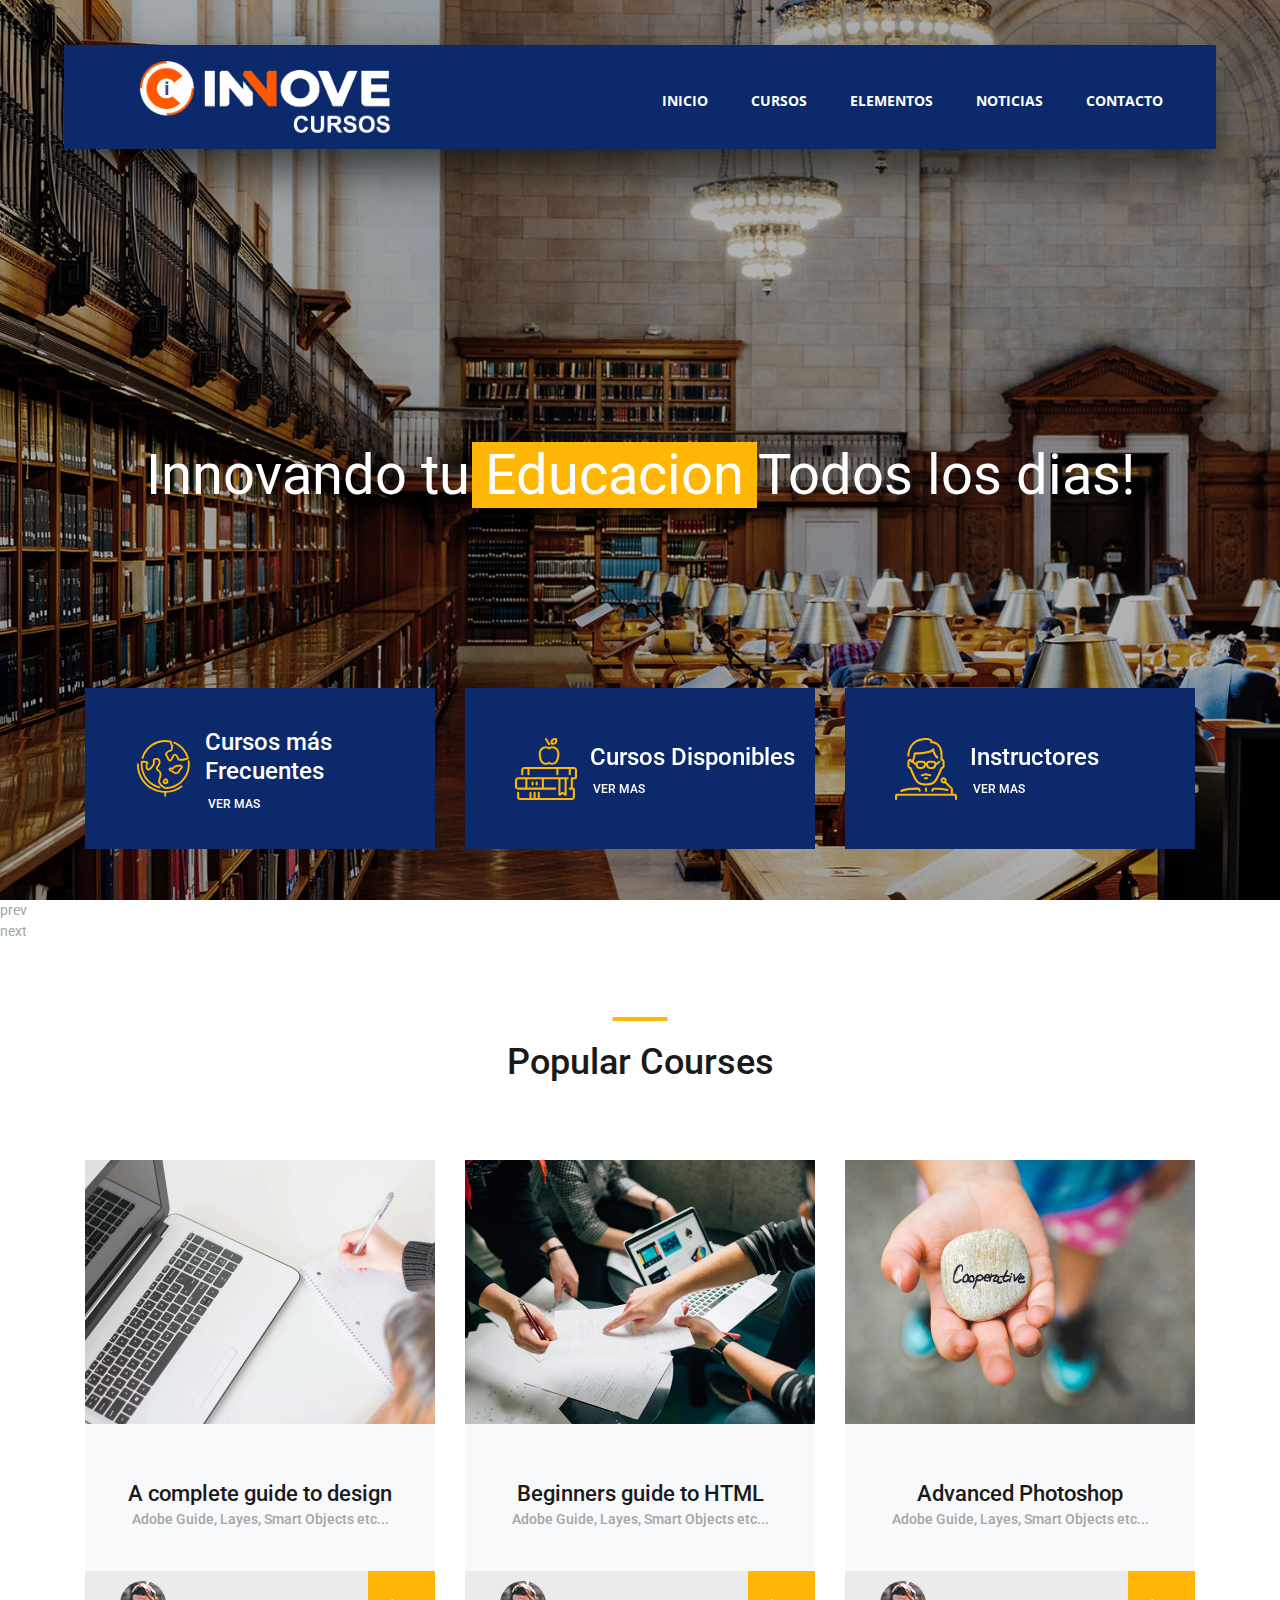
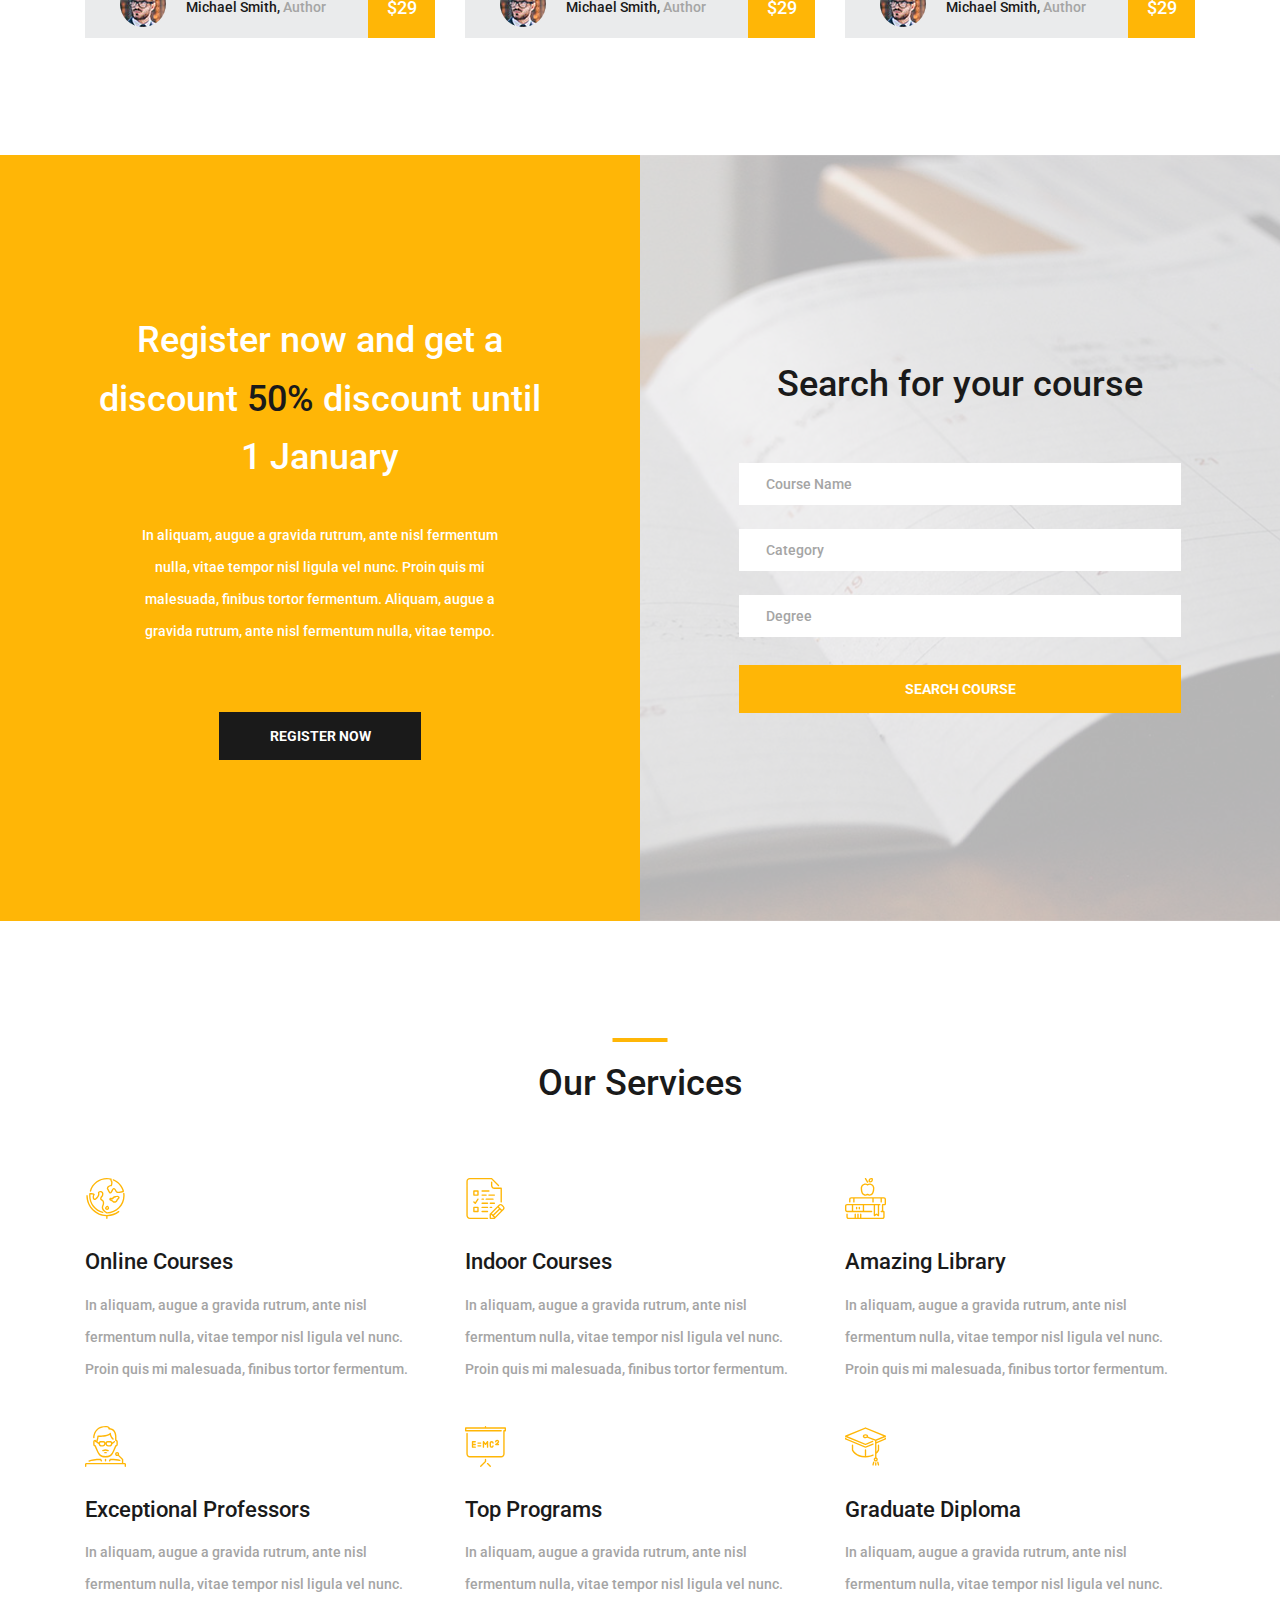
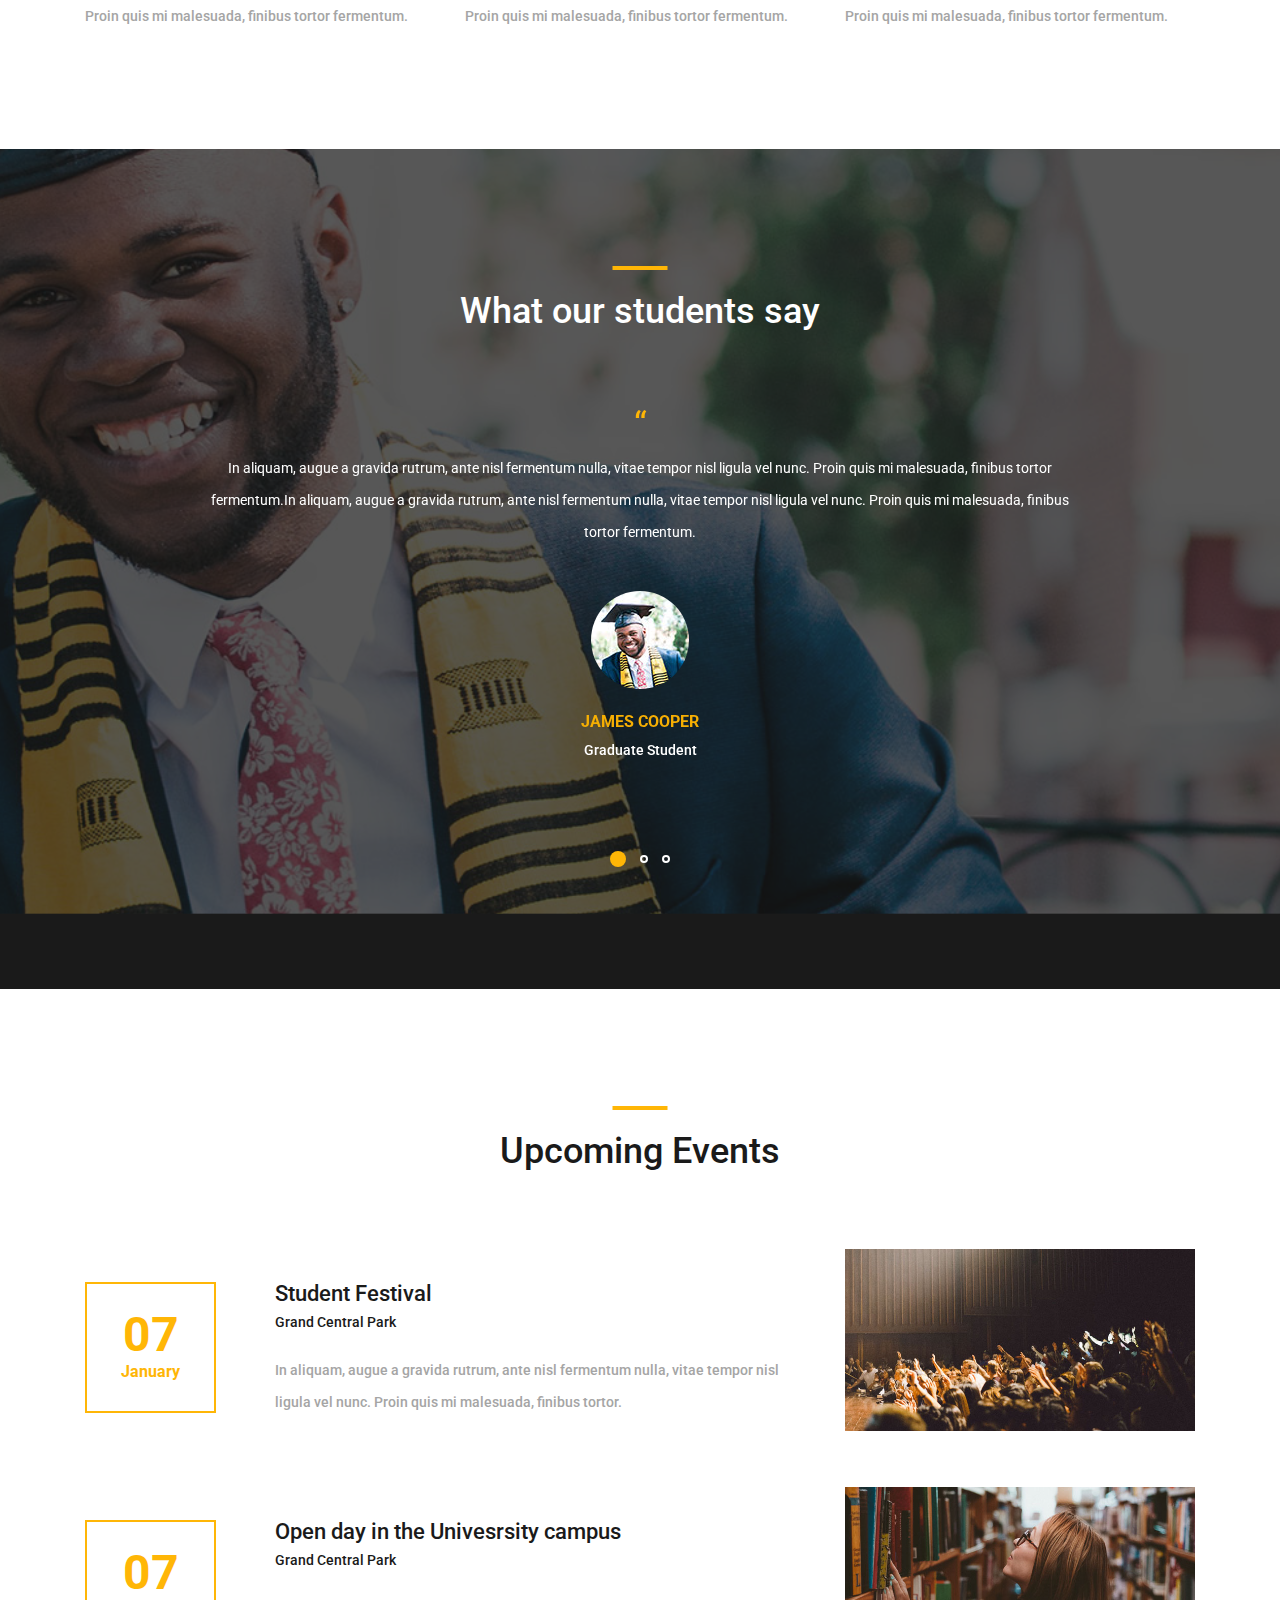
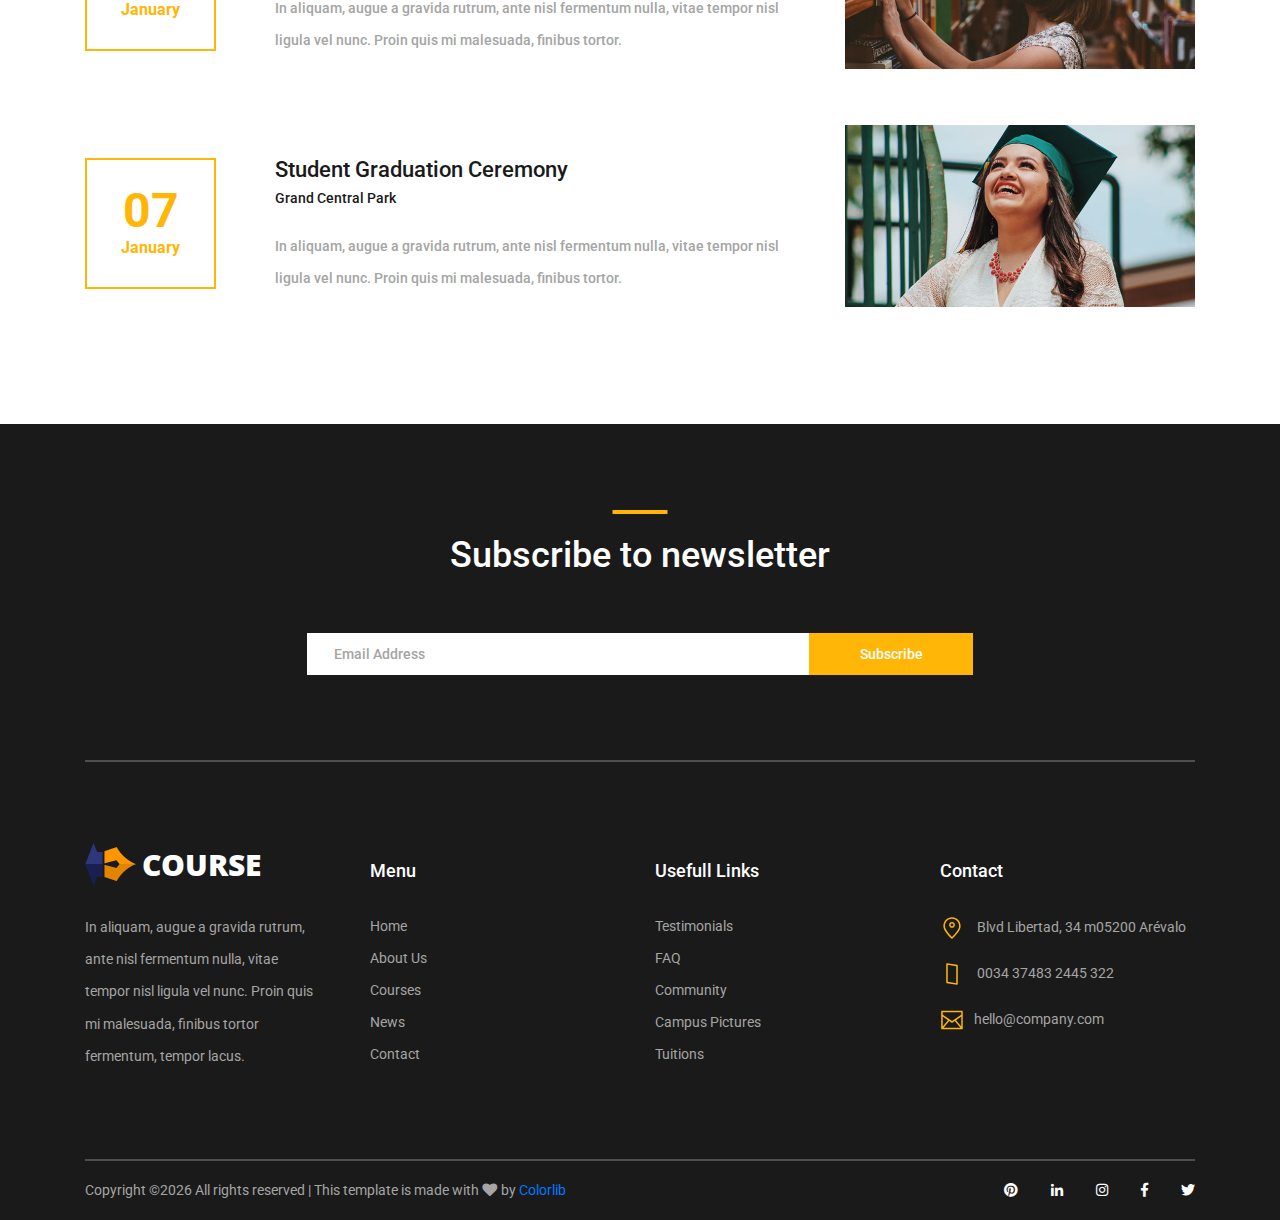
==== index.html @ 71fadbd9 "primer commit" ====
<!DOCTYPE html>
<html lang="en">
<head>
<title>Innove Cursos</title>
<meta charset="utf-8">
<meta http-equiv="X-UA-Compatible" content="IE=edge">
<meta name="description" content="Course Project">
<meta name="viewport" content="width=device-width, initial-scale=1">
<link rel="stylesheet" type="text/css" href="styles/bootstrap4/bootstrap.min.css">
<link href="plugins/fontawesome-free-5.0.1/css/fontawesome-all.css" rel="stylesheet" type="text/css">
<link rel="stylesheet" type="text/css" href="plugins/OwlCarousel2-2.2.1/owl.carousel.css">
<link rel="stylesheet" type="text/css" href="plugins/OwlCarousel2-2.2.1/owl.theme.default.css">
<link rel="stylesheet" type="text/css" href="plugins/OwlCarousel2-2.2.1/animate.css">
<link rel="stylesheet" type="text/css" href="styles/main_styles.css">
<link rel="stylesheet" type="text/css" href="styles/responsive.css">
</head>
<body>

<div class="super_container">

	<!-- Header -->

	<header class="header d-flex flex-row">
		<div class="header_content d-flex flex-row align-items-center">
			<!-- Logo -->
			<div class="logo_container">
				<div class="logo">
					<img src="images/logoinnove.png" width="250px" alt="">
					
				</div>
			</div>

			<!-- Main Navigation -->
			<nav class="main_nav_container">
				<div class="main_nav">
					<ul class="main_nav_list">
						<li class="main_nav_item"><a href="index.html">Inicio</a></li>
						<li class="main_nav_item"><a href="cursos.html">Cursos</a></li>
						<li class="main_nav_item"><a href="elementos.html">Elementos</a></li>
						<li class="main_nav_item"><a href="noticias.html">Noticias</a></li>
						<li class="main_nav_item"><a href="contacto.html">Contacto</a></li>
					</ul>
				</div>
			</nav>
		</div>
		<div class="header_side d-flex flex-row justify-content-center align-items-center">
			<img src="images/phone-call.svg" alt="">
			<span>0983 367419</span>
		</div>

		<!-- Hamburger -->
		<div class="hamburger_container">
			<i class="fas fa-bars trans_200"></i>
		</div>

	</header>
	
	<!-- Menu -->
	<div class="menu_container menu_mm">

		<!-- Menu Close Button -->
		<div class="menu_close_container">
			<div class="menu_close"></div>
		</div>

		<!-- Menu Items -->
		<div class="menu_inner menu_mm">
			<div class="menu menu_mm">
				<ul class="menu_list menu_mm">
					<li class="menu_item menu_mm"><a href="#">Home</a></li>
					<li class="menu_item menu_mm"><a href="#">About us</a></li>
					<li class="menu_item menu_mm"><a href="courses.html">Courses</a></li>
					<li class="menu_item menu_mm"><a href="elements.html">Elements</a></li>
					<li class="menu_item menu_mm"><a href="news.html">News</a></li>
					<li class="menu_item menu_mm"><a href="contact.html">Contact</a></li>
				</ul>

				<!-- Menu Social -->
				
				<div class="menu_social_container menu_mm">
					<ul class="menu_social menu_mm">
						<li class="menu_social_item menu_mm"><a href="#"><i class="fab fa-pinterest"></i></a></li>
						<li class="menu_social_item menu_mm"><a href="#"><i class="fab fa-linkedin-in"></i></a></li>
						<li class="menu_social_item menu_mm"><a href="#"><i class="fab fa-instagram"></i></a></li>
						<li class="menu_social_item menu_mm"><a href="#"><i class="fab fa-facebook-f"></i></a></li>
						<li class="menu_social_item menu_mm"><a href="#"><i class="fab fa-twitter"></i></a></li>
					</ul>
				</div>

				<div class="menu_copyright menu_mm">Colorlib All rights reserved</div>
			</div>

		</div>

	</div>
	
	<!-- Home -->

	<div class="home">

		<!-- Hero Slider -->
		<div class="hero_slider_container">
			<div class="hero_slider owl-carousel">
				
				<!-- Hero Slide -->
				<div class="hero_slide">
					<div class="hero_slide_background" style="background-image:url(images/slider_background.jpg)"></div>
					<div class="hero_slide_container d-flex flex-column align-items-center justify-content-center">
						<div class="hero_slide_content text-center">
							<h1 data-animation-in="fadeInUp" data-animation-out="animate-out fadeOut">Innovando tu <span>Educacion</span> Todos los dias!</h1>
						</div>
					</div>
				</div>
				
				<!-- Hero Slide -->
				<div class="hero_slide">
					<div class="hero_slide_background" style="background-image:url(images/slider_background.jpg)"></div>
					<div class="hero_slide_container d-flex flex-column align-items-center justify-content-center">
						<div class="hero_slide_content text-center">
							<h1 data-animation-in="fadeInUp" data-animation-out="animate-out fadeOut">Innovando tu <span>Educacion</span> Todos los dias!</h1>
						</div>
					</div>
				</div>
				
				<!-- Hero Slide -->
				<div class="hero_slide">
					<div class="hero_slide_background" style="background-image:url(images/slider_background.jpg)"></div>
					<div class="hero_slide_container d-flex flex-column align-items-center justify-content-center">
						<div class="hero_slide_content text-center">
							<h1 data-animation-in="fadeInUp" data-animation-out="animate-out fadeOut">Innovando tu <span>Educacion</span> Todos los dias!</h1>
						</div>
					</div>
				</div>

			</div>

			<div class="hero_slider_left hero_slider_nav trans_200"><span class="trans_200">prev</span></div>
			<div class="hero_slider_right hero_slider_nav trans_200"><span class="trans_200">next</span></div>
		</div>

	</div>

	<div class="hero_boxes">
		<div class="hero_boxes_inner">
			<div class="container">
				<div class="row">

					<div class="col-lg-4 hero_box_col">
						<div class="hero_box d-flex flex-row align-items-center justify-content-start">
							<img src="images/earth-globe.svg" class="svg" alt="">
							<div class="hero_box_content">
								<h2 class="hero_box_title">Cursos más Frecuentes</h2>
								<a href="cursos.html" class="hero_box_link">ver mas</a>
							</div>
						</div>
					</div>

					<div class="col-lg-4 hero_box_col">
						<div class="hero_box d-flex flex-row align-items-center justify-content-start">
							<img src="images/books.svg" class="svg" alt="">
							<div class="hero_box_content">
								<h2 class="hero_box_title">Cursos Disponibles</h2>
								<a href="courses.html" class="hero_box_link">ver mas</a>
							</div>
						</div>
					</div>

					<div class="col-lg-4 hero_box_col">
						<div class="hero_box d-flex flex-row align-items-center justify-content-start">
							<img src="images/professor.svg" class="svg" alt="">
							<div class="hero_box_content">
								<h2 class="hero_box_title">Instructores</h2>
								<a href="instructores.html" class="hero_box_link">ver mas</a>
							</div>
						</div>
					</div>

				</div>
			</div>
		</div>
	</div>

	<!-- Popular -->

	<div class="popular page_section">
		<div class="container">
			<div class="row">
				<div class="col">
					<div class="section_title text-center">
						<h1>Popular Courses</h1>
					</div>
				</div>
			</div>

			<div class="row course_boxes">
				
				<!-- Popular Course Item -->
				<div class="col-lg-4 course_box">
					<div class="card">
						<img class="card-img-top" src="images/course_1.jpg" alt="https://unsplash.com/@kellybrito">
						<div class="card-body text-center">
							<div class="card-title"><a href="courses.html">A complete guide to design</a></div>
							<div class="card-text">Adobe Guide, Layes, Smart Objects etc...</div>
						</div>
						<div class="price_box d-flex flex-row align-items-center">
							<div class="course_author_image">
								<img src="images/author.jpg" alt="https://unsplash.com/@mehdizadeh">
							</div>
							<div class="course_author_name">Michael Smith, <span>Author</span></div>
							<div class="course_price d-flex flex-column align-items-center justify-content-center"><span>$29</span></div>
						</div>
					</div>
				</div>

				<!-- Popular Course Item -->
				<div class="col-lg-4 course_box">
					<div class="card">
						<img class="card-img-top" src="images/course_2.jpg" alt="https://unsplash.com/@cikstefan">
						<div class="card-body text-center">
							<div class="card-title"><a href="courses.html">Beginners guide to HTML</a></div>
							<div class="card-text">Adobe Guide, Layes, Smart Objects etc...</div>
						</div>
						<div class="price_box d-flex flex-row align-items-center">
							<div class="course_author_image">
								<img src="images/author.jpg" alt="https://unsplash.com/@mehdizadeh">
							</div>
							<div class="course_author_name">Michael Smith, <span>Author</span></div>
							<div class="course_price d-flex flex-column align-items-center justify-content-center"><span>$29</span></div>
						</div>
					</div>
				</div>

				<!-- Popular Course Item -->
				<div class="col-lg-4 course_box">
					<div class="card">
						<img class="card-img-top" src="images/course_3.jpg" alt="https://unsplash.com/@dsmacinnes">
						<div class="card-body text-center">
							<div class="card-title"><a href="courses.html">Advanced Photoshop</a></div>
							<div class="card-text">Adobe Guide, Layes, Smart Objects etc...</div>
						</div>
						<div class="price_box d-flex flex-row align-items-center">
							<div class="course_author_image">
								<img src="images/author.jpg" alt="https://unsplash.com/@mehdizadeh">
							</div>
							<div class="course_author_name">Michael Smith, <span>Author</span></div>
							<div class="course_price d-flex flex-column align-items-center justify-content-center"><span>$29</span></div>
						</div>
					</div>
				</div>
			</div>
		</div>		
	</div>

	<!-- Register -->

	<div class="register">

		<div class="container-fluid">
			
			<div class="row row-eq-height">
				<div class="col-lg-6 nopadding">
					
					<!-- Register -->

					<div class="register_section d-flex flex-column align-items-center justify-content-center">
						<div class="register_content text-center">
							<h1 class="register_title">Register now and get a discount <span>50%</span> discount until 1 January</h1>
							<p class="register_text">In aliquam, augue a gravida rutrum, ante nisl fermentum nulla, vitae tempor nisl ligula vel nunc. Proin quis mi malesuada, finibus tortor fermentum. Aliquam, augue a gravida rutrum, ante nisl fermentum nulla, vitae tempo.</p>
							<div class="button button_1 register_button mx-auto trans_200"><a href="#">register now</a></div>
						</div>
					</div>

				</div>

				<div class="col-lg-6 nopadding">
					
					<!-- Search -->

					<div class="search_section d-flex flex-column align-items-center justify-content-center">
						<div class="search_background" style="background-image:url(images/search_background.jpg);"></div>
						<div class="search_content text-center">
							<h1 class="search_title">Search for your course</h1>
							<form id="search_form" class="search_form" action="post">
								<input id="search_form_name" class="input_field search_form_name" type="text" placeholder="Course Name" required="required" data-error="Course name is required.">
								<input id="search_form_category" class="input_field search_form_category" type="text" placeholder="Category">
								<input id="search_form_degree" class="input_field search_form_degree" type="text" placeholder="Degree">
								<button id="search_submit_button" type="submit" class="search_submit_button trans_200" value="Submit">search course</button>
							</form>
						</div> 
					</div>

				</div>
			</div>
		</div>
	</div>

	<!-- Services -->

	<div class="services page_section">
		
		<div class="container">
			<div class="row">
				<div class="col">
					<div class="section_title text-center">
						<h1>Our Services</h1>
					</div>
				</div>
			</div>

			<div class="row services_row">

				<div class="col-lg-4 service_item text-left d-flex flex-column align-items-start justify-content-start">
					<div class="icon_container d-flex flex-column justify-content-end">
						<img src="images/earth-globe.svg" alt="">
					</div>
					<h3>Online Courses</h3>
					<p>In aliquam, augue a gravida rutrum, ante nisl fermentum nulla, vitae tempor nisl ligula vel nunc. Proin quis mi malesuada, finibus tortor fermentum.</p>
				</div>

				<div class="col-lg-4 service_item text-left d-flex flex-column align-items-start justify-content-start">
					<div class="icon_container d-flex flex-column justify-content-end">
						<img src="images/exam.svg" alt="">
					</div>
					<h3>Indoor Courses</h3>
					<p>In aliquam, augue a gravida rutrum, ante nisl fermentum nulla, vitae tempor nisl ligula vel nunc. Proin quis mi malesuada, finibus tortor fermentum.</p>
				</div>

				<div class="col-lg-4 service_item text-left d-flex flex-column align-items-start justify-content-start">
					<div class="icon_container d-flex flex-column justify-content-end">
						<img src="images/books.svg" alt="">
					</div>
					<h3>Amazing Library</h3>
					<p>In aliquam, augue a gravida rutrum, ante nisl fermentum nulla, vitae tempor nisl ligula vel nunc. Proin quis mi malesuada, finibus tortor fermentum.</p>
				</div>

				<div class="col-lg-4 service_item text-left d-flex flex-column align-items-start justify-content-start">
					<div class="icon_container d-flex flex-column justify-content-end">
						<img src="images/professor.svg" alt="">
					</div>
					<h3>Exceptional Professors</h3>
					<p>In aliquam, augue a gravida rutrum, ante nisl fermentum nulla, vitae tempor nisl ligula vel nunc. Proin quis mi malesuada, finibus tortor fermentum.</p>
				</div>

				<div class="col-lg-4 service_item text-left d-flex flex-column align-items-start justify-content-start">
					<div class="icon_container d-flex flex-column justify-content-end">
						<img src="images/blackboard.svg" alt="">
					</div>
					<h3>Top Programs</h3>
					<p>In aliquam, augue a gravida rutrum, ante nisl fermentum nulla, vitae tempor nisl ligula vel nunc. Proin quis mi malesuada, finibus tortor fermentum.</p>
				</div>

				<div class="col-lg-4 service_item text-left d-flex flex-column align-items-start justify-content-start">
					<div class="icon_container d-flex flex-column justify-content-end">
						<img src="images/mortarboard.svg" alt="">
					</div>
					<h3>Graduate Diploma</h3>
					<p>In aliquam, augue a gravida rutrum, ante nisl fermentum nulla, vitae tempor nisl ligula vel nunc. Proin quis mi malesuada, finibus tortor fermentum.</p>
				</div>

			</div>
		</div>
	</div>

	<!-- Testimonials -->

	<div class="testimonials page_section">
		<!-- <div class="testimonials_background" style="background-image:url(images/testimonials_background.jpg)"></div> -->
		<div class="testimonials_background_container prlx_parent">
			<div class="testimonials_background prlx" style="background-image:url(images/testimonials_background.jpg)"></div>
		</div>
		<div class="container">

			<div class="row">
				<div class="col">
					<div class="section_title text-center">
						<h1>What our students say</h1>
					</div>
				</div>
			</div>

			<div class="row">
				<div class="col-lg-10 offset-lg-1">
					
					<div class="testimonials_slider_container">

						<!-- Testimonials Slider -->
						<div class="owl-carousel owl-theme testimonials_slider">
							
							<!-- Testimonials Item -->
							<div class="owl-item">
								<div class="testimonials_item text-center">
									<div class="quote">“</div>
									<p class="testimonials_text">In aliquam, augue a gravida rutrum, ante nisl fermentum nulla, vitae tempor nisl ligula vel nunc. Proin quis mi malesuada, finibus tortor fermentum.In aliquam, augue a gravida rutrum, ante nisl fermentum nulla, vitae tempor nisl ligula vel nunc. Proin quis mi malesuada, finibus tortor fermentum.</p>
									<div class="testimonial_user">
										<div class="testimonial_image mx-auto">
											<img src="images/testimonials_user.jpg" alt="">
										</div>
										<div class="testimonial_name">james cooper</div>
										<div class="testimonial_title">Graduate Student</div>
									</div>
								</div>
							</div>

							<!-- Testimonials Item -->
							<div class="owl-item">
								<div class="testimonials_item text-center">
									<div class="quote">“</div>
									<p class="testimonials_text">In aliquam, augue a gravida rutrum, ante nisl fermentum nulla, vitae tempor nisl ligula vel nunc. Proin quis mi malesuada, finibus tortor fermentum.In aliquam, augue a gravida rutrum, ante nisl fermentum nulla, vitae tempor nisl ligula vel nunc. Proin quis mi malesuada, finibus tortor fermentum.</p>
									<div class="testimonial_user">
										<div class="testimonial_image mx-auto">
											<img src="images/testimonials_user.jpg" alt="">
										</div>
										<div class="testimonial_name">james cooper</div>
										<div class="testimonial_title">Graduate Student</div>
									</div>
								</div>
							</div>

							<!-- Testimonials Item -->
							<div class="owl-item">
								<div class="testimonials_item text-center">
									<div class="quote">“</div>
									<p class="testimonials_text">In aliquam, augue a gravida rutrum, ante nisl fermentum nulla, vitae tempor nisl ligula vel nunc. Proin quis mi malesuada, finibus tortor fermentum.In aliquam, augue a gravida rutrum, ante nisl fermentum nulla, vitae tempor nisl ligula vel nunc. Proin quis mi malesuada, finibus tortor fermentum.</p>
									<div class="testimonial_user">
										<div class="testimonial_image mx-auto">
											<img src="images/testimonials_user.jpg" alt="">
										</div>
										<div class="testimonial_name">james cooper</div>
										<div class="testimonial_title">Graduate Student</div>
									</div>
								</div>
							</div>

						</div>

					</div>
				</div>
			</div>

		</div>
	</div>

	<!-- Events -->

	<div class="events page_section">
		<div class="container">
			
			<div class="row">
				<div class="col">
					<div class="section_title text-center">
						<h1>Upcoming Events</h1>
					</div>
				</div>
			</div>
			
			<div class="event_items">

				<!-- Event Item -->
				<div class="row event_item">
					<div class="col">
						<div class="row d-flex flex-row align-items-end">

							<div class="col-lg-2 order-lg-1 order-2">
								<div class="event_date d-flex flex-column align-items-center justify-content-center">
									<div class="event_day">07</div>
									<div class="event_month">January</div>
								</div>
							</div>

							<div class="col-lg-6 order-lg-2 order-3">
								<div class="event_content">
									<div class="event_name"><a class="trans_200" href="#">Student Festival</a></div>
									<div class="event_location">Grand Central Park</div>
									<p>In aliquam, augue a gravida rutrum, ante nisl fermentum nulla, vitae tempor nisl ligula vel nunc. Proin quis mi malesuada, finibus tortor.</p>
								</div>
							</div>

							<div class="col-lg-4 order-lg-3 order-1">
								<div class="event_image">
									<img src="images/event_1.jpg" alt="https://unsplash.com/@theunsteady5">
								</div>
							</div>

						</div>	
					</div>
				</div>

				<!-- Event Item -->
				<div class="row event_item">
					<div class="col">
						<div class="row d-flex flex-row align-items-end">

							<div class="col-lg-2 order-lg-1 order-2">
								<div class="event_date d-flex flex-column align-items-center justify-content-center">
									<div class="event_day">07</div>
									<div class="event_month">January</div>
								</div>
							</div>

							<div class="col-lg-6 order-lg-2 order-3">
								<div class="event_content">
									<div class="event_name"><a class="trans_200" href="#">Open day in the Univesrsity campus</a></div>
									<div class="event_location">Grand Central Park</div>
									<p>In aliquam, augue a gravida rutrum, ante nisl fermentum nulla, vitae tempor nisl ligula vel nunc. Proin quis mi malesuada, finibus tortor.</p>
								</div>
							</div>

							<div class="col-lg-4 order-lg-3 order-1">
								<div class="event_image">
									<img src="images/event_2.jpg" alt="https://unsplash.com/@claybanks1989">
								</div>
							</div>

						</div>	
					</div>
				</div>

				<!-- Event Item -->
				<div class="row event_item">
					<div class="col">
						<div class="row d-flex flex-row align-items-end">

							<div class="col-lg-2 order-lg-1 order-2">
								<div class="event_date d-flex flex-column align-items-center justify-content-center">
									<div class="event_day">07</div>
									<div class="event_month">January</div>
								</div>
							</div>

							<div class="col-lg-6 order-lg-2 order-3">
								<div class="event_content">
									<div class="event_name"><a class="trans_200" href="#">Student Graduation Ceremony</a></div>
									<div class="event_location">Grand Central Park</div>
									<p>In aliquam, augue a gravida rutrum, ante nisl fermentum nulla, vitae tempor nisl ligula vel nunc. Proin quis mi malesuada, finibus tortor.</p>
								</div>
							</div>

							<div class="col-lg-4 order-lg-3 order-1">
								<div class="event_image">
									<img src="images/event_3.jpg" alt="https://unsplash.com/@juanmramosjr">
								</div>
							</div>

						</div>	
					</div>
				</div>

			</div>
				
		</div>
	</div>

	<!-- Footer -->

	<footer class="footer">
		<div class="container">
			
			<!-- Newsletter -->

			<div class="newsletter">
				<div class="row">
					<div class="col">
						<div class="section_title text-center">
							<h1>Subscribe to newsletter</h1>
						</div>
					</div>
				</div>

				<div class="row">
					<div class="col text-center">
						<div class="newsletter_form_container mx-auto">
							<form action="post">
								<div class="newsletter_form d-flex flex-md-row flex-column flex-xs-column align-items-center justify-content-center">
									<input id="newsletter_email" class="newsletter_email" type="email" placeholder="Email Address" required="required" data-error="Valid email is required.">
									<button id="newsletter_submit" type="submit" class="newsletter_submit_btn trans_300" value="Submit">Subscribe</button>
								</div>
							</form>
						</div>
					</div>
				</div>

			</div>

			<!-- Footer Content -->

			<div class="footer_content">
				<div class="row">

					<!-- Footer Column - About -->
					<div class="col-lg-3 footer_col">

						<!-- Logo -->
						<div class="logo_container">
							<div class="logo">
								<img src="images/logo.png" alt="">
								<span>course</span>
							</div>
						</div>

						<p class="footer_about_text">In aliquam, augue a gravida rutrum, ante nisl fermentum nulla, vitae tempor nisl ligula vel nunc. Proin quis mi malesuada, finibus tortor fermentum, tempor lacus.</p>

					</div>

					<!-- Footer Column - Menu -->

					<div class="col-lg-3 footer_col">
						<div class="footer_column_title">Menu</div>
						<div class="footer_column_content">
							<ul>
								<li class="footer_list_item"><a href="#">Home</a></li>
								<li class="footer_list_item"><a href="#">About Us</a></li>
								<li class="footer_list_item"><a href="courses.html">Courses</a></li>
								<li class="footer_list_item"><a href="news.html">News</a></li>
								<li class="footer_list_item"><a href="contact.html">Contact</a></li>
							</ul>
						</div>
					</div>

					<!-- Footer Column - Usefull Links -->

					<div class="col-lg-3 footer_col">
						<div class="footer_column_title">Usefull Links</div>
						<div class="footer_column_content">
							<ul>
								<li class="footer_list_item"><a href="#">Testimonials</a></li>
								<li class="footer_list_item"><a href="#">FAQ</a></li>
								<li class="footer_list_item"><a href="#">Community</a></li>
								<li class="footer_list_item"><a href="#">Campus Pictures</a></li>
								<li class="footer_list_item"><a href="#">Tuitions</a></li>
							</ul>
						</div>
					</div>

					<!-- Footer Column - Contact -->

					<div class="col-lg-3 footer_col">
						<div class="footer_column_title">Contact</div>
						<div class="footer_column_content">
							<ul>
								<li class="footer_contact_item">
									<div class="footer_contact_icon">
										<img src="images/placeholder.svg" alt="https://www.flaticon.com/authors/lucy-g">
									</div>
									Blvd Libertad, 34 m05200 Arévalo
								</li>
								<li class="footer_contact_item">
									<div class="footer_contact_icon">
										<img src="images/smartphone.svg" alt="https://www.flaticon.com/authors/lucy-g">
									</div>
									0034 37483 2445 322
								</li>
								<li class="footer_contact_item">
									<div class="footer_contact_icon">
										<img src="images/envelope.svg" alt="https://www.flaticon.com/authors/lucy-g">
									</div>hello@company.com
								</li>
							</ul>
						</div>
					</div>

				</div>
			</div>

			<!-- Footer Copyright -->

			<div class="footer_bar d-flex flex-column flex-sm-row align-items-center">
				<div class="footer_copyright">
					<span><!-- Link back to Colorlib can't be removed. Template is licensed under CC BY 3.0. -->
Copyright &copy;<script>document.write(new Date().getFullYear());</script> All rights reserved | This template is made with <i class="fa fa-heart" aria-hidden="true"></i> by <a href="https://colorlib.com" target="_blank">Colorlib</a>
<!-- Link back to Colorlib can't be removed. Template is licensed under CC BY 3.0. --></span>
				</div>
				<div class="footer_social ml-sm-auto">
					<ul class="menu_social">
						<li class="menu_social_item"><a href="#"><i class="fab fa-pinterest"></i></a></li>
						<li class="menu_social_item"><a href="#"><i class="fab fa-linkedin-in"></i></a></li>
						<li class="menu_social_item"><a href="#"><i class="fab fa-instagram"></i></a></li>
						<li class="menu_social_item"><a href="#"><i class="fab fa-facebook-f"></i></a></li>
						<li class="menu_social_item"><a href="#"><i class="fab fa-twitter"></i></a></li>
					</ul>
				</div>
			</div>

		</div>
	</footer>

</div>

<script src="js/jquery-3.2.1.min.js"></script>
<script src="styles/bootstrap4/popper.js"></script>
<script src="styles/bootstrap4/bootstrap.min.js"></script>
<script src="plugins/greensock/TweenMax.min.js"></script>
<script src="plugins/greensock/TimelineMax.min.js"></script>
<script src="plugins/scrollmagic/ScrollMagic.min.js"></script>
<script src="plugins/greensock/animation.gsap.min.js"></script>
<script src="plugins/greensock/ScrollToPlugin.min.js"></script>
<script src="plugins/OwlCarousel2-2.2.1/owl.carousel.js"></script>
<script src="plugins/scrollTo/jquery.scrollTo.min.js"></script>
<script src="plugins/easing/easing.js"></script>
<script src="js/custom.js"></script>

</body>
</html>
---- styles/main_styles.css ----
@charset "utf-8";
/* CSS Document */

/******************************

COLOR PALETTE




[Table of Contents]

1. Fonts
2. Body and some general stuff
3. Header
	3.1 Logo
	3.2 Main Nav
	3.3 Header Side
	3.4 Hamburger
4. Menu
	4.1 Menu Social
	4.2 Menu copyright
5. Home
	5.1 Hero Slider
	5.2 Hero Slider Navigation
6. Hero Boxes
7. Page Section
8. Buttons
9. Popular
10. Register
11. Search
	11.1 Search Form
12. Services
13. Testimonials
14. Events
15. Footer
	15.1 Newsletter
	15.2 Footer Content
	15.3 Footer Copyright


******************************/

/***********
1. Fonts
***********/

@import url('https://fonts.googleapis.com/css?family=Open+Sans:400,600,700,800|Roboto:400,500,700');

/*********************************
2. Body and some general stuff
*********************************/

*
{
	margin: 0;
	padding: 0;
	-webkit-font-smoothing: antialiased;
	-webkit-text-shadow: rgba(0,0,0,.01) 0 0 1px;
	text-shadow: rgba(0,0,0,.01) 0 0 1px;
}
body
{
	font-family: 'Roboto', sans-serif;
	font-size: 14px;
	font-weight: 400;
	background: #FFFFFF;
	color: #a5a5a5;
}
div
{
	display: block;
	position: relative;
	-webkit-box-sizing: border-box;
    -moz-box-sizing: border-box;
    box-sizing: border-box;
}
ul
{
	list-style: none;
	margin-bottom: 0px;
}
p
{
	font-family: 'Roboto', sans-serif;
	font-size: 14px;
	line-height: 2.29;
	font-weight: 400;
	color: #a5a5a5;
	-webkit-font-smoothing: antialiased;
	-webkit-text-shadow: rgba(0,0,0,.01) 0 0 1px;
	text-shadow: rgba(0,0,0,.01) 0 0 1px;
}
p a
{
	display: inline;
	position: relative;
	color: inherit;
	border-bottom: solid 1px #ffa07f;
	-webkit-transition: all 200ms ease;
	-moz-transition: all 200ms ease;
	-ms-transition: all 200ms ease;
	-o-transition: all 200ms ease;
	transition: all 200ms ease;
}
a, a:hover, a:visited, a:active, a:link
{
	text-decoration: none;
	-webkit-font-smoothing: antialiased;
	-webkit-text-shadow: rgba(0,0,0,.01) 0 0 1px;
	text-shadow: rgba(0,0,0,.01) 0 0 1px;
}
p a:active
{
	position: relative;
	color: #FF6347;
}
p a:hover
{
	color: #FFFFFF;
	background: #ffa07f;
}
p a:hover::after
{
	opacity: 0.2;
}
::selection
{
	background: #FFD266;
	color: #C88E00;
}
p::selection
{
	background: #FFD266;
	color: #C88E00;
}
h1{font-size: 36px;}
h2{font-size: 22px;}
h3{font-size: 18px;}
h4{font-size: 14px;}
h5{font-size: 11px;}
h1, h2, h3, h4, h5, h6
{
	font-family: 'Roboto', sans-serif;
	-webkit-font-smoothing: antialiased;
	-webkit-text-shadow: rgba(0,0,0,.01) 0 0 1px;
	text-shadow: rgba(0,0,0,.01) 0 0 1px;
}
h1::selection, 
h2::selection, 
h3::selection, 
h4::selection, 
h5::selection, 
h6::selection
{
	
}
::-webkit-input-placeholder
{
	font-size: 14px !important;
	font-weight: 500 !important;
	color: #a5a5a5 !important;
}
:-moz-placeholder /* older Firefox*/
{
	font-size: 14px !important;
	font-weight: 500 !important;
	color: #a5a5a5 !important;
}
::-moz-placeholder /* Firefox 19+ */ 
{
	font-size: 14px !important;
	font-weight: 500 !important;
	color: #a5a5a5 !important;
} 
:-ms-input-placeholder
{ 
	font-size: 14px !important;
	font-weight: 500 !important;
	color: #a5a5a5 !important;
}
::input-placeholder
{
	font-size: 14px !important;
	font-weight: 500 !important;
	color: #a5a5a5 !important;
}
.form-control
{
	color: #db5246;
}
section
{
	display: block;
	position: relative;
	box-sizing: border-box;
}
.clear
{
	clear: both;
}
.clearfix::before, .clearfix::after
{
	content: "";
	display: table;
}
.clearfix::after
{
	clear: both;
}
.clearfix
{
	zoom: 1;
}
.float_left
{
	float: left;
}
.float_right
{
	float: right;
}
.trans_200
{
	-webkit-transition: all 200ms ease;
	-moz-transition: all 200ms ease;
	-ms-transition: all 200ms ease;
	-o-transition: all 200ms ease;
	transition: all 200ms ease;
}
.trans_300
{
	-webkit-transition: all 300ms ease;
	-moz-transition: all 300ms ease;
	-ms-transition: all 300ms ease;
	-o-transition: all 300ms ease;
	transition: all 300ms ease;
}
.trans_400
{
	-webkit-transition: all 400ms ease;
	-moz-transition: all 400ms ease;
	-ms-transition: all 400ms ease;
	-o-transition: all 400ms ease;
	transition: all 400ms ease;
}
.trans_500
{
	-webkit-transition: all 500ms ease;
	-moz-transition: all 500ms ease;
	-ms-transition: all 500ms ease;
	-o-transition: all 500ms ease;
	transition: all 500ms ease;
}
.fill_height
{
	height: 100%;
}
.super_container
{
	width: 100%;
	overflow: hidden;
}
.prlx_parent
{
	overflow: hidden;
}
.prlx
{
	height: 130% !important;
}
.nopadding
{
	padding: 0px !important;
}

/*********************************
3. Header
*********************************/

.header
{
	position: fixed;
	top: 45px;
	left: 50%;
	-webkit-transform: translateX(-50%);
	-moz-transform: translateX(-50%);
	-ms-transform: translateX(-50%);
	-o-transform: translateX(-50%);
	transform: translateX(-50%);
	width: 1318px;
	height: 104px;
	background: #0C2A6B;
	z-index: 10;
	-webkit-transition: all 200ms ease;
	-moz-transition: all 200ms ease;
	-ms-transition: all 200ms ease;
	-o-transition: all 200ms ease;
	transition: all 200ms ease;
}
.header.scrolled
{	
	top: 15px;
}
.header.scrolled .header_content::before
{
	box-shadow: 0px 20px 49px rgba(0,0,0,0.17);
}
.header_content
{
	width: calc(100% - 279px);
	height: 100%;
}
.header_content::before
{
	display: block;
	position: absolute;
	top: 0;
	left: 0;
	width: 100%;
	height: 100%;
	content: '';
	box-shadow: 0px 20px 49px rgba(0,0,0,0.67);
	z-index: -1;
}

/*********************************
3.1 Logo
*********************************/

.logo_container
{
	display: inline-block;
	padding-left: 76px;
}
.logo span
{
	font-family: 'Open Sans', sans-serif;
	font-size: 30px;
	font-weight: 900;
	color: #3a3a3a;
	vertical-align: middle;
	text-transform: uppercase;
	margin-left: 3px;
}

/*********************************
3.2 Main Nav
*********************************/

.main_nav_container
{
	display: inline-block;
	margin-left: auto;
	padding-right: 93px;
}
.main_nav
{
	margin-top: 7px;
}
.main_nav_item
{
	display: inline-block;
	margin-right: 40px;
}
.main_nav_item:last-child
{
	margin-right: 0px;
}
.main_nav_item a
{
	font-family: 'Open Sans', sans-serif;
	font-size: 14px;
	text-transform: uppercase;
	font-weight: 700;
	color: #FFFFFF;
	-webkit-transition: all 200ms ease;
	-moz-transition: all 200ms ease;
	-ms-transition: all 200ms ease;
	-o-transition: all 200ms ease;
	transition: all 200ms ease;
}
.main_nav_item a:hover
{
	color: #ffb606;
}

/*********************************
3.3 Header Side
*********************************/

.header_side
{
	width: 279px;
	height: 100%;
	background: #FFB606
}
.header_side img
{
	width: 29px;
	height: 29px;
}
.header_side span
{
	display: block;
	position: relative;
	font-size: 18px;
	font-weight: 500;
	color: #FFFFFF;
	padding-left: 12px;
}

/*********************************
3.4 Hamburger
*********************************/

.hamburger_container
{
	position: absolute;
	top: 50%;
	-webkit-transform: translateY(-50%);
	-moz-transform: translateY(-50%);
	-ms-transform: translateY(-50%);
	-o-transform: translateY(-50%);
	transform: translateY(-50%);
	right: 20px;
	display: none;
	cursor: pointer;
}
.hamburger_container i
{
	font-size: 24px;
	padding: 10px;
	color: #3a3a3a;
}
.hamburger_container:hover i
{
	color: #ffb606;
}

/*********************************
4. Menu
*********************************/

.menu_container
{
	position: fixed;
	top: 0;
	right: -50vw;
	width: 50vw;
	height: 100vh;
	background: #FFFFFF;
	z-index: 12;
	-webkit-transition: all 0.6s ease;
	-moz-transition: all 0.6s ease;
	-ms-transition: all 0.6s ease;
	-o-transition: all 0.6s ease;
	transition: all 0.6s ease;
	visibility: hidden;
	opacity: 0;
}
.menu_container.active
{
	visibility: visible;
	opacity: 1;
	right: 0;
}
.menu
{
	position: absolute;
	top:150px;
	left: 0;
	padding-left: 15%;
}
.menu_list
{
	-webkit-transform: translateY(3.5rem);
	-moz-transform: translateY(3.5rem);
	-ms-transform: translateY(3.5rem);
	-o-transform: translateY(3.5rem);
	transform: translateY(3.5rem);
	-webkit-transition: all 200ms ease;
	-moz-transition: all 200ms ease;
	-ms-transition: all 200ms ease;
	-o-transition: all 200ms ease;
	transition: all 1000ms 600ms ease;
	opacity: 0;
}
.menu_container.active .menu_list
{
	-webkit-transform: translateY(0px);
	-moz-transform: translateY(0px);
	-ms-transform: translateY(0px);
	-o-transform: translateY(0px);
	transform: translateY(0px);
	opacity: 1;
}
.menu_item
{
	margin-bottom: 9px;
}
.menu_item a
{
	font-family: 'Open Sans', sans-serif;
	font-size: 36px;
	font-weight: 700;
	color: #3a3a3a;
	-webkit-transition: all 200ms ease;
	-moz-transition: all 200ms ease;
	-ms-transition: all 200ms ease;
	-o-transition: all 200ms ease;
	transition: all 200ms ease;
}
.menu_item a:hover
{
	color: #ffb606;
}
.menu_close_container
{
	position: absolute;
	top: 86px;
	right: 79px;
	width: 21px;
	height: 21px;
	cursor: pointer;
	-webkit-transform: rotate(45deg);
	-moz-transform: rotate(45deg);
	-ms-transform: rotate(45deg);
	-o-transform: rotate(45deg);
	transform: rotate(45deg);
}
.menu_close
{
	top: 9px;
	width: 21px;
	height: 3px;
	background: #3a3a3a;
	-webkit-transition: all 200ms ease;
	-moz-transition: all 200ms ease;
	-ms-transition: all 200ms ease;
	-o-transition: all 200ms ease;
	transition: all 200ms ease;
}
.menu_close::after
{
	display: block;
	position: absolute;
	top: -9px;
	left: 9px;
	content: '';
	width: 3px;
	height: 21px;
	background: #3a3a3a;
	-webkit-transition: all 200ms ease;
	-moz-transition: all 200ms ease;
	-ms-transition: all 200ms ease;
	-o-transition: all 200ms ease;
	transition: all 200ms ease;
}
.menu_close_container:hover .menu_close,
.menu_close_container:hover .menu_close::after
{
	background: #ffb606;
}

/*********************************
4.1 Menu Social
*********************************/

.menu_social_container
{
	margin-top: 100px;
	-webkit-transform: translateY(3.5rem);
	-moz-transform: translateY(3.5rem);
	-ms-transform: translateY(3.5rem);
	-o-transform: translateY(3.5rem);
	transform: translateY(3.5rem);
	-webkit-transition: all 1000ms 1000ms ease;
	-moz-transition: all 1000ms 1000ms ease;
	-ms-transition: all 1000ms 1000ms ease;
	-o-transition: all 1000ms 1000ms ease;
	transition: all 1000ms 1000ms ease;
	opacity: 0;
	padding-left: 4px;
}
.menu_social_item
{
	display: inline-block;
	margin-right: 30px;
}
.menu_social_item a i
{
	color: #3a3a3a;
}
.menu_social_item a i:hover
{
	color: #ffb606;
}
.menu_container.active .menu_social_container
{
	-webkit-transform: translateY(0px);
	-moz-transform: translateY(0px);
	-ms-transform: translateY(0px);
	-o-transform: translateY(0px);
	transform: translateY(0px);
	opacity: 1;
}

/*********************************
4.2 Menu copyright
*********************************/

.menu_copyright
{
	margin-top: 60px;
	-webkit-transform: translateY(3.5rem);
	-moz-transform: translateY(3.5rem);
	-ms-transform: translateY(3.5rem);
	-o-transform: translateY(3.5rem);
	transform: translateY(3.5rem);
	-webkit-transition: all 1000ms 1200ms ease;
	-moz-transition: all 1000ms 1200ms ease;
	-ms-transition: all 1000ms 1200ms ease;
	-o-transition: all 1000ms 1200ms ease;
	transition: all 1000ms 1200ms ease;
	opacity: 0;
	padding-left: 3px;
}
.menu_container.active .menu_copyright
{
	-webkit-transform: translateY(0px);
	-moz-transform: translateY(0px);
	-ms-transform: translateY(0px);
	-o-transform: translateY(0px);
	transform: translateY(0px);
	opacity: 1;
}

/*********************************
5. Home
*********************************/

.home
{
	width: 100%;
	height: 100vh;
}

/*********************************
5.1 Hero Slider
*********************************/

.hero_slider_container
{
	width: 100%;
	height: 100%;
}
.hero_slide
{
	width: 100%;
	height: 100%;
}
.hero_slide_background
{
	position: absolute;
	top: 0;
	left: 0;
	width: 100%;
	height: 100%;
	background-repeat: no-repeat;
	background-size: cover;
	background-position: center center;
}
.hero_slide_container
{
	width: 100%;
	height: 100vh;
}
.hero_slide_content
{
	max-width: 80%;
	-webkit-transform: translateY(30px);
	-moz-transform: translateY(30px);
	-ms-transform: translateY(30px);
	-o-transform: translateY(30px);
	transform: translateY(30px);
}
.hero_slide_content h1
{
	font-size: 72px;
	font-weight: 400;
	color: #FFFFFF;
}
.hero_slide_content h1 span
{
	background: #ffb606;
	padding-left: 13px;
	padding-right: 13px;
	margin-left: -12px;
	margin-right: -12px;
}
.animated
{
	-webkit-animation-duration : 1s !important;
	animation-duration : 1s !important;
	-webkit-animation-delay : 500ms;
	animation-delay : 500ms;
}
.animate-out
{
	-webkit-animation-delay : 0ms;
	animation-delay : 0ms;
}

/*********************************
5.2 Hero Slider Navigation
*********************************/
/*
.hero_slider_nav
{
	display: -webkit-box;
	display: -moz-box;
	display: -ms-flexbox;
	display: -webkit-flex;
	display: flex;
	flex-direction: column;
	justify-content: center;
	align-items: center;
	position: absolute;
	top: 50%;
	-webkit-transform: translateY(-50%);
	-moz-transform: translateY(-50%);
	-ms-transform: translateY(-50%);
	-o-transform: translateY(-50%);
	transform: translateY(calc(-50% + 30px));
	width: 58px;
	height: 58px;
	background: #FFFFFF;
	z-index: 9;
	cursor: pointer;
}
.hero_slider_nav:hover
{
	background: #ffb606;
}
.hero_slider_nav:hover span
{
	color: #FFFFFF;
}
.hero_slider_nav span
{
	display: block;
	text-transform: uppercase;
	font-size: 12px;
	font-weight: 700;
	color: #121212;
	line-height: 1;
}
.hero_slider_left
{
	left: 4.32%;
}
.hero_slider_right
{
	right: 4.32%;
}
*/
/*********************************
6. Hero Boxes
*********************************/

.hero_boxes
{
	width: 100%;
	height: 0px;
	z-index: 9;
	padding-top: 0px;
}
.hero_boxes_inner
{
	position: absolute;
	top: -212px;
	left: 0;
	width: 100%;
}
.hero_box
{
	width: 100%;
	height: 161px;
	background: #0C2A6B;
	padding-left: 50px;
	cursor: pointer;
}
.hero_box:hover
{
	background: #ffb606;
}
.hero_box img
{
	width: 62px;
	height: auto;
	margin-top: -6px;
}
.svg path
{
	fill: #ffb606;
}
.hero_box svg
{
	width: 62px;
	height: auto;
}
.hero_box:hover svg path
{
	fill: #FFFFFF;
}
.hero_box_content
{
	padding-left: 13px;
	padding-top: 11px;
	margin-top: -6px;
}
.hero_box_title
{
	font-size: 24px;
	font-weight: 500;
	color: #FFFFFF;
	margin-bottom: 7px;
}
.hero_box_link
{
	font-size: 12px;
	font-weight: 500;
	text-transform: uppercase;
	color: #FFFFFF;
	padding-left: 3px;
}
.hero_box_link:hover
{
	color: #1a1a1a;
}

/*********************************
7. Page Section
*********************************/

.page_section
{
	padding-top: 117px;
	padding-bottom: 117px;
}
.section_title
{

}
.section_title h1
{
	display: block;
	color: #1a1a1a;
	font-weight: 500;
	padding-top: 24px;
}
.section_title h1::before
{
	display: block;
	position: absolute;
	top: 0;
	left: 50%;
	-webkit-transform: translateX(-50%);
	-moz-transform: translateX(-50%);
	-ms-transform: translateX(-50%);
	-o-transform: translateX(-50%);
	transform: translateX(-50%);
	width: 55px;
	height: 4px;
	content: '';
	background: #ffb606;
}

/*********************************
8. Buttons
*********************************/

.button
{
	cursor: pointer;
}
.button:hover
{
	box-shadow: 0px 10px 20px rgba(0,0,0,0.2);
}
.button a
{
	font-size: 14px;
	line-height: 48px;
	font-weight: 700;
	text-transform: uppercase;
}
.button_1
{
	width: 202px;
	height: 48px;
}

/*********************************
9. Popular
*********************************/

.popular
{

}
.course_boxes
{
	margin-top: 68px;
}
.card
{
	display: block;
	background: #f8f9fb;
	border: none;
}
.card-img-top
{
	border-top-left-radius: 0px;
    border-top-right-radius: 0px;
}
.card-body
{
	padding-top: 0px;
	padding-bottom: 0px;
	padding-left: 15px;
	padding-right: 15px;
}
.card-title
{
	margin-top: 55px;
}
.card-title a
{
	font-size: 22px;
	font-weight: 500;
	color: #1a1a1a;
	line-height: 1.2;
}
.card-title a:hover
{
	color: #a5a5a5;
}
.card-text
{
	font-size: 14px;
	font-weight: 500;
	color: #a5a5a5;
	margin-top: -12px;
}
.price_box
{
	width: 100%;
	height: 67px;
	background: #eaebec;
	margin-top: 41px;
	padding-left: 35px;
}
.course_author_image
{
	width: 46px;
	height: 46px;
	border-radius: 50%;
	overflow: hidden;
}
.course_author_name
{
	font-size: 14px;
	font-weight: 500;
	color: #1a1a1a;
	padding-left: 20px;
	margin-top: 7px;
}
.course_author_name span
{
	color: #a5a5a5;
}
.course_price
{
	width: 67px;
	height: 67px;
	background: #ffb606;
	margin-left: auto;
}
.course_price span
{
	color: #FFFFFF;
	font-size: 18px;
	font-weight: 500;
	margin-top: 7px;
}

/*********************************
10. Register
*********************************/

.register
{
	width: 100%;
}
.register_section
{
	width: 100%;
	background: #ffb606;
	padding-top: 156px;
	padding-bottom: 161px;
}
.register_content
{
	width: 522px;
}
.register_title
{
	color: #FFFFFF;
	margin-bottom: 16px;
	line-height: 1.63;
}
.register_title:last-child
{
	margin-bottom: 0px;
}
.register_title	span
{
	color: #1a1a1a;
}
.register_text
{
	color: #FFFFFF;
	font-weight: 500;
	margin-top: 32px;
	padding-left: 25px;
	padding-right: 25px;
	margin-bottom: 0px;
}
.register_button
{
	background: #1a1a1a;
	margin-top: 65px;
}
.register_button a
{
	color: #FFFFFF;
}

/*********************************
11. Search
*********************************/

.search_section
{
	width: 100%;
	height: 100%;
	background: #ececec;
}
.search_content
{
	width: 522px;
}
.search_background
{
	position: absolute;
	top: 0;
	left: 0;
	width: 100%;
	height: 100%;
	background-repeat: no-repeat;
	background-position: center center;
	background-size: cover;
	opacity: 0.23;
}
.search_title
{
	color: #1a1a1a;
}

/*********************************
11.1 Search Form
*********************************/

.search_form
{
	margin-top: 57px;
}
.input_field
{
	width: 100%;
	height: 42px;
	background: #FFFFFF;
	box-sizing: border-box;
	border: solid 2px #FFFFFF;
	padding-left: 25px;
	margin-bottom: 24px;
}
input:last-of-type
{
	margin-bottom: 0px;
}
.input_field:focus
{
	outline: none !important;
	border: solid 2px #ffb606;
}
.search_submit_button
{
	width: 100%;
	height: 48px;
	background: #ffb606;
	color: #FFFFFF;
	font-size: 14px;
	text-transform: uppercase;
	font-weight: 700;
	margin-top: 28px;
	border: none;
	cursor: pointer;
}
.search_submit_button:hover
{
	box-shadow: 0px 10px 20px rgba(0,0,0,0.2);
}
.search_submit_button:focus
{
	outline: solid 2px #FFFFFF;
}

/*********************************
12. Services
*********************************/

.services
{
	padding-bottom: 76px;
}
.services_row
{
	margin-top: 65px;
}
.service_item
{
	margin-bottom: 41px;
}
.service_item h3
{
	font-family: 'Roboto', sans-serif;
	font-size: 22px;
	font-weight: 500;
	color: #1a1a1a;
	margin-bottom: 13px;
}
.service_item p
{
	font-size: 14px;
	font-weight: 500;
	color: #a5a5a5;
	max-width: 100%;
	margin-bottom: 0px;
}
.icon_container
{
	height: 41px;
	width: auto;
	margin-bottom: 30px;
}
.icon_container img
{
	height: 100%;
}

/*********************************
13. Testimonials
*********************************/

.testimonials
{
	width: 100%;
	background: #1a1a1a;
}
.testimonials_background_container
{
	position: absolute;
	top: 0;
	left: 0;
	width: 100%;
	height: 100%;
}
.testimonials_background
{
	width: 100%;
	height: 100%;
	background-repeat: no-repeat;
	background-size: cover;
	background-position: center center;
	opacity: 0.27;
}
.testimonials .section_title h1
{
	color: #FFFFFF;
}
.testimonials_slider_container
{
	padding-left: 30px;
	padding-right: 30px;
	margin-top: 56px;
}
.testimonials_item
{
	width: 100%;
	padding-bottom: 75px;
}
.quote
{
	font-size: 36px;
	color: #ffb606;
}
.testimonials_text
{
	color: #FFFFFF;
	margin-bottom: 0px;
}
.testimonial_user
{
	margin-top: 43px;
}
.testimonial_image
{
	width: 98px;
	height: 98px;
	border-radius: 50%;
	overflow: hidden;
}
.testimonial_image img
{
	width: 100%;
	height: auto;
}
.testimonial_name
{
	font-size: 16px;
	font-weight: 700;
	text-transform: uppercase;
	color: #f6af03;
	margin-top: 21px;
}
.testimonial_title
{
	font-size: 14px;
	font-weight: 500;
	color: #FFFFFF;
	margin-top: 6px;
}
.testimonials_slider .owl-dots
{
	display: -webkit-box !important;
	display: -moz-box !important;
	display: -ms-flexbox !important;
	display: -webkit-flex !important;
	display: flex !important;
	flex-direction: row !important;
	justify-content: center;
	align-items: center;
}
.testimonials_slider .owl-dot span
{
	width: 8px !important;
	height: 8px !important;
	border: solid 2px #FFFFFF;
	background: transparent !important;
}
.testimonials_slider .owl-dot.active span
{
	width: 16px !important;
	height: 16px !important;
	border: none;
	background: #ffb606 !important;
}

/*********************************
14. Events
*********************************/

.event_items
{
	margin-top: 68px;
}
.event_item
{
	margin-bottom: 56px;
}
.event_item:last-child
{
	margin-bottom: 0px;
}
.event_date
{
	width: 131px;
	height: 131px;
	border: solid 2px #ffb606;
	margin-bottom: 18px;
}
.event_day
{
	font-size: 48px;
	font-weight: 700;
	color: #ffb606;
	margin-bottom: 1px;
	line-height: 1;
}
.event_month
{
	font-size: 16px;
	font-weight: 700;
	color: #ffb606;
}
.event_name a
{
	font-size: 22px;
	font-weight: 500;
	color: #1a1a1a;
}
.event_name a:hover
{
	color: #ffb606;
}
.event_location
{
	font-size: 14px;
	font-weight: 500;
	color: #1a1a1a;
	margin-top: 2px;
}
.event_content p
{
	font-weight: 500;
	color: #a5a5a5;
	margin-top: 21px;
	margin-bottom: 13px;
}
.event_image
{

}
.event_image img
{
	width: 100%;
}

/*********************************
15. Footer
*********************************/

.footer
{
	width: 100%;
	padding-top: 86px;
	background: #1a1a1a;
}
.footer .section_title h1
{
	color: #FFFFFF;
}

/*********************************
15.1 Newsletter
*********************************/

.newsletter
{
	padding-bottom: 85px;
	border-bottom: solid 2px #4d4e4e;
}
.newsletter_form_container
{
	width: 60%;
	margin-top: 48px;
}
.newsletter_email
{
	width: calc(100% - 164px);
	height: 42px;
	border: none;
	padding-left: 27px;
	font-weight: 500;
	color: #1a1a1a;
}
.newsletter_email:focus
{
	outline: solid 2px #ffb606;
}
.newsletter_submit_btn
{
	width: 164px;
	height: 42px;
	border: none;
	background: #ffb606;
	color: #FFFFFF;
	font-size: 14px;
	font-weight: 500;
	cursor: pointer;
}
.newsletter_submit_btn:focus
{
	border: solid 2px #FFFFFF;
}

/*********************************
15.2 Footer Content
*********************************/

.footer_content 
{
	padding-top: 80px;
	padding-bottom: 83px;
	border-bottom: solid 2px #4d4e4e;
}
.footer_content .logo_container
{
	padding-left: 0px;
}
.footer_content .logo span
{
	color: #FFFFFF;
}
.footer_about_text
{
	margin-top: 24px;
	margin-bottom: 0px;
	padding-right: 20px;
}
.footer_column_title
{
	font-size: 18px;
	font-weight: 500;
	color: #FFFFFF;
	padding-top: 15px;
}
.footer_column_content
{
	margin-top: 32px;
}
.footer_list_item
{
	margin-bottom: 11px;
}
.footer_list_item a
{
	font-size: 14px;
	color: #a5a5a5;
	-webkit-transition: all 200ms ease;
	-moz-transition: all 200ms ease;
	-ms-transition: all 200ms ease;
	-o-transition: all 200ms ease;
	transition: all 200ms ease;
}
.footer_list_item a:hover
{
	color: #ffb606;
}
.footer_contact_item
{
	font-size: 14px;
	font-weight: 400;
	color: #a5a5a5;
	margin-bottom: 22px;
}
.footer_contact_item:last-child
{
	margin-bottom: 0px;
}
.footer_contact_icon
{
	display: inline-block;
	width: 24px;
	height: 24px;
	vertical-align: middle;
	margin-right: 10px;
}
.footer_contact_icon img
{
	width: 100%;
}

/*********************************
15.3 Footer Copyright
*********************************/

.footer_bar
{
	padding-top: 19px;
	padding-bottom: 19px;
}
.footer_social .menu_social_item a i
{
	color: #FFFFFF;
}
.footer_social .menu_social_item a i:hover
{
	color: #ffb606;
}
.footer_social .menu_social_item:last-child
{
	margin-right: 0px;
}
---- styles/responsive.css ----
@charset "utf-8";
/* CSS Document */

/******************************

[Table of Contents]

1. 1600px
2. 1440px
3. 1280px
4. 1199px
5. 1024px
6. 991px
7. 959px
8. 880px
9. 768px
10. 767px
11. 539px
12. 479px
13. 400px

******************************/

/************
1. 1600px
************/

@media only screen and (max-width: 1600px)
{
	
}

/************
2. 1440px
************/

@media only screen and (max-width: 1440px)
{
	
}

/************
3. 1380px
************/

@media only screen and (max-width: 1380px)
{
	.header
	{
		width: 1200px;
	}
	.header_content
	{
		width: calc(100% - 219px);
	}
	.main_nav_container
	{
		padding-right: 63px;
	}
	.header_side
	{
		width: 219px;
	}
	.header_side span
	{
		font-size: 14px;
	}
	.header_side img
	{
		width: 20px;
		height: 20px;
	}
}

/************
3. 1280px
************/

@media only screen and (max-width: 1280px)
{
	.header
	{
		width: 90%;
	}
	.header_content
	{
		width: 100%;
	}
	.header_side
	{
		display: none !important;
	}
	.main_nav_container
	{
		padding-right: 53px;
	}
	.hero_slide_content h1
	{
		font-size: 56px;
	}
	.card-title
	{
		font-size: 20px;
	}
	.register_content,
	.search_content
	{
		width: 442px;
	}
}

/************
4. 1199px
************/

@media only screen and (max-width: 1199px)
{
	.hero_box
	{
		padding-left: 20px;
	}
}

/************
4. 1100px
************/

@media only screen and (max-width: 1100px)
{
	
}

/************
5. 1024px
************/

@media only screen and (max-width: 1024px)
{
	.main_nav_item
	{
		margin-right: 33px;
	}
}

/************
6. 991px
************/

@media only screen and (max-width: 991px)
{
	.main_nav_container
	{
		display: none;
	}
	.logo_container
	{
		padding-left: 30px;
	}
	.hamburger_container
	{
		display: block;
	}
	.hero_slide_content h1
	{
		font-size: 48px;
	}
	.hero_boxes
	{
		width: 100%;
		height: auto;
		padding-top: 117px;
	}
	.hero_boxes_inner
	{
		position: relative;
		top: auto;
		left: auto;
	}
	.hero_box
	{
		padding-left: 50px;
	}
	.hero_box_col
	{
		margin-bottom: 30px;
	}
	.hero_box_col:last-child
	{
		margin-bottom: 0px;
	}
	.course_box
	{
		margin-bottom: 80px;
	}
	.course_box:last-child
	{
		margin-bottom: 0px;
	}
	.search_section
	{
		padding-top: 156px;
		padding-bottom: 161px;
	}
	.register_content,
	.search_content
	{
		width: 75%;
	}
	.testimonials_slider_container
	{
		padding-left: 0px;
		padding-right: 0px;
	}
	.event_date
	{
		margin-top: 30px;
	}
	.event_name
	{
		margin-top: 17px;
	}
	.event_content p
	{
		margin-bottom: 0px;
	}
	.newsletter_form_container
	{
		width: 90%;
	}
	.footer_col
	{
		margin-bottom: 30px;
	}
	.footer_col:last-child
	{
		margin-bottom: 0px;
	}
}

/************
7. 959px
************/

@media only screen and (max-width: 959px)
{
	
}

/************
8. 880px
************/

@media only screen and (max-width: 880px)
{
	
}

/************
9. 768px
************/

@media only screen and (max-width: 768px)
{
	
}

/************
10. 767px
************/

@media only screen and (max-width: 767px)
{
	.menu_container
	{
		right: -100vw;
		width: 100vw;
		height: 100vh;
	}
	.newsletter_email
	{
		width: 100%;
	}
	.newsletter_submit_btn
	{
		margin-top: 15px;
	}
}

/************
11. 575px
************/

@media only screen and (max-width: 575px)
{
	h1{font-size: 24px;}
	p{font-size:13px;}
	.header
	{
		height: 74px;
	}
	.logo_container
	{
		padding-left: 15px;
	}
	.logo img
	{
		width: 30px;
	}
	.logo span
	{
		font-size: 16px;
	}
	.hamburger_container
	{
		right: 5px;
	}
	.menu
	{
		top: 70px;
	}
	.menu_item
	{
		margin-bottom: 0px;
	}
	.menu_item a
	{
		font-size: 24px;
	}
	.menu_copyright
	{
		display: none;
	}
	.menu_social_container
	{
		margin-top: 50px;
	}
	.menu_close_container
	{
		right: 30px;
		top: 34px;
	}
	.hero_slider_nav
	{
		display: none;
	}
	.hero_slide_content
	{
		max-width: 100%;
		padding-left: 15px;
		padding-right: 15px;
	}
	.card-title
	{
		margin-top: 30px;
	}
	.card-title a
	{
		font-size: 20px;
	}
	.card-text
	{
		font-size: 13px;
	}
	.price_box
	{
		margin-top: 37px;
	}
	.register_section,
	.search_section
	{
		padding-top: 115px;
		padding-bottom: 120px;
	}
	.register_content,
	.search_content
	{
		width: 100%;
		padding-left: 15px;
		padding-right: 15px;
	}
	.register_text
	{
		margin-top: 25px;
	}
	.register_button
	{
		margin-top: 53px;
	}
	.testimonials_slider .owl-dots
	{
		display: none !important;
	}
	.testimonials_item
	{
		padding-bottom: 0px;
	}
	.event_date
	{
		width: 100px;
		height: 100px;
	}
	.event_day
	{
		font-size: 36px;
	}
	.event_month
	{
		font-size: 14px;
	}
	.event_name
	{
		margin-top: 5px;
	}
	.footer_bar
	{
		padding-top: 49px;
		padding-bottom: 52px;
	}
	.footer_social
	{
		margin-top: 20px;
	}
	.footer_copyright span
	{
		font-size: 13px;
	}
}

/************
11. 539px
************/

@media only screen and (max-width: 539px)
{
	
}

/************
12. 480px
************/

@media only screen and (max-width: 480px)
{
	
}

/************
13. 479px
************/

@media only screen and (max-width: 479px)
{
	.header
	{
		height: 60px;
		top: 15px;
	}
	.hero_slide_content h1
	{
		font-size: 28px;
	}
	.hero_slide_content h1 span
	{
		padding-left: 5px;
		padding-right: 5px;
		margin-left: 0px;
		margin-right: 0px;
	}
	.hero_boxes
	{
		padding-top: 80px;
	}
	.hero_box
	{
		padding-left: 15px;
		height: 120px;
	}
	.hero_box_content
	{
		padding-top: 6px;
	}
	.hero_box img
	{
		width: 45px;
	}
	.hero_box_title
	{
		font-size: 18px;
		margin-bottom: 3px;
	}
	.hero_box_link
	{
		font-size: 10px;
	}
}

/************
14. 400px
************/

@media only screen and (max-width: 400px)
{
	
}
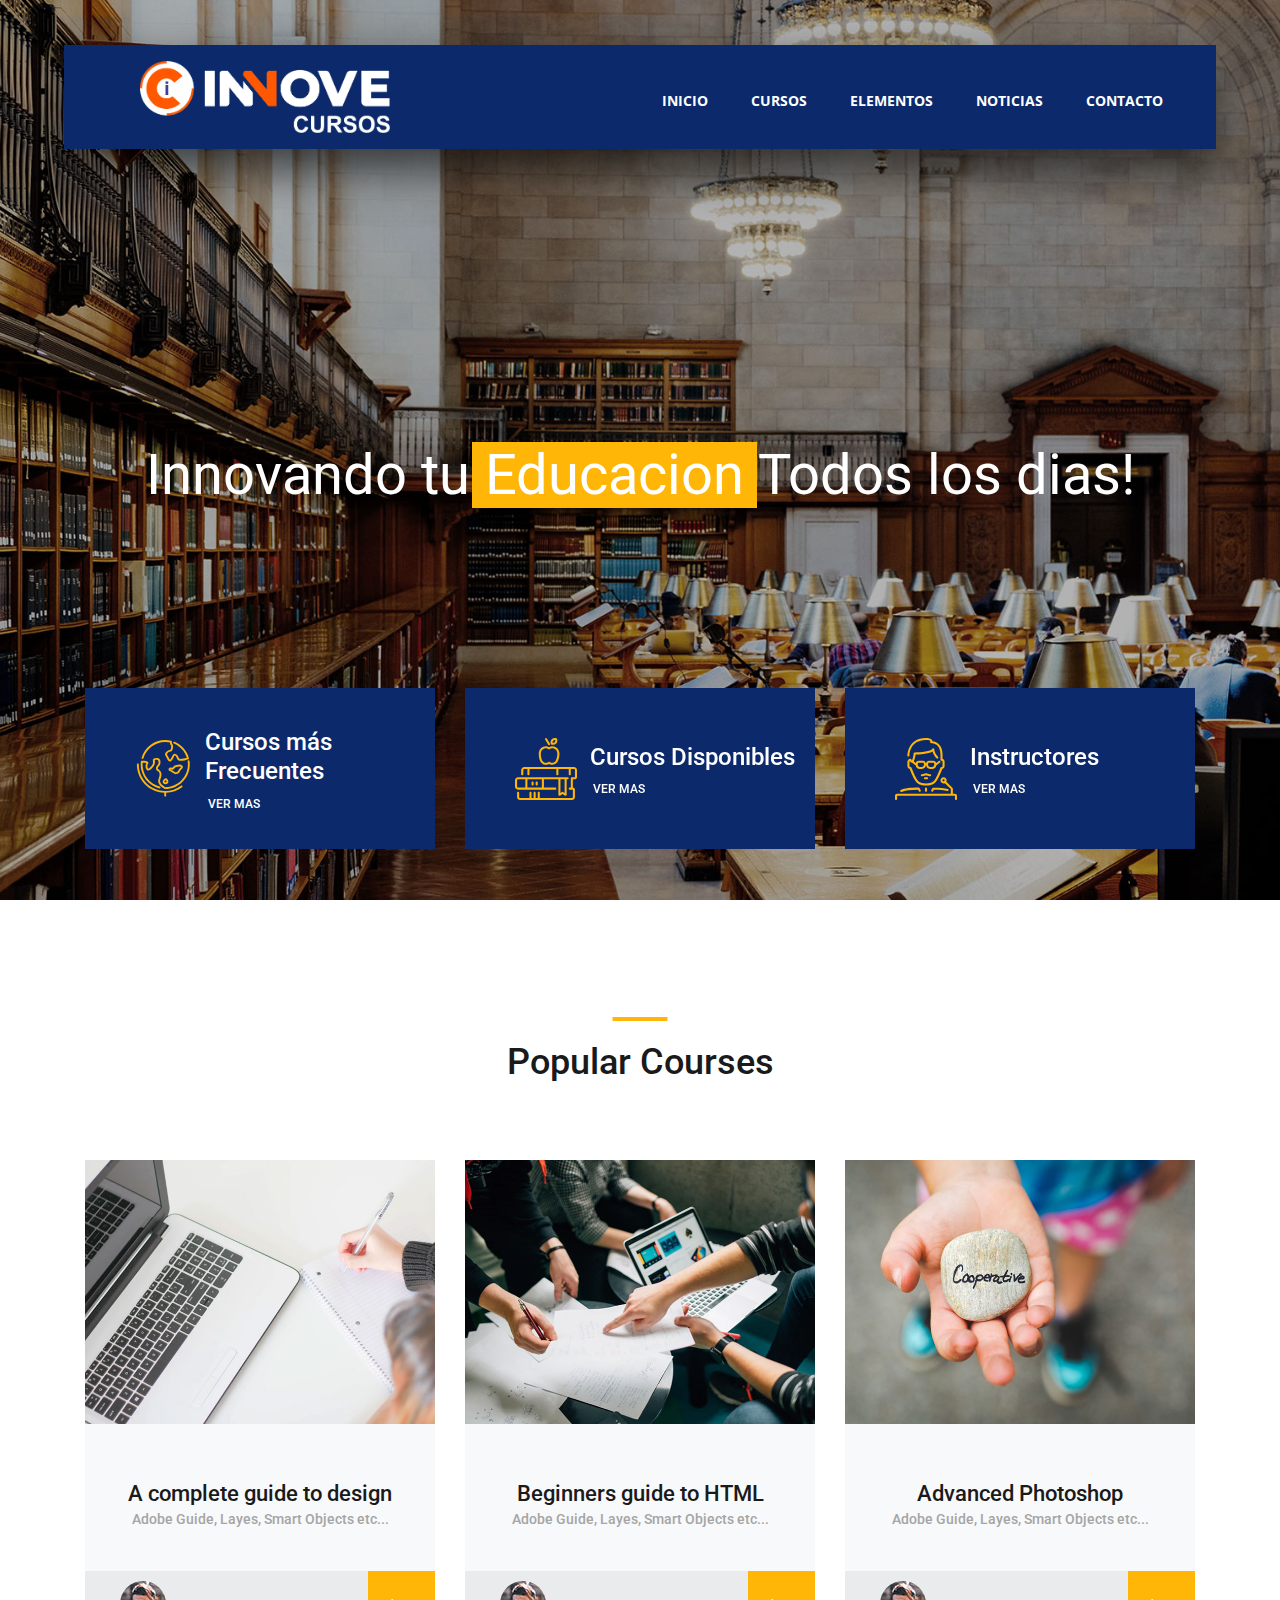
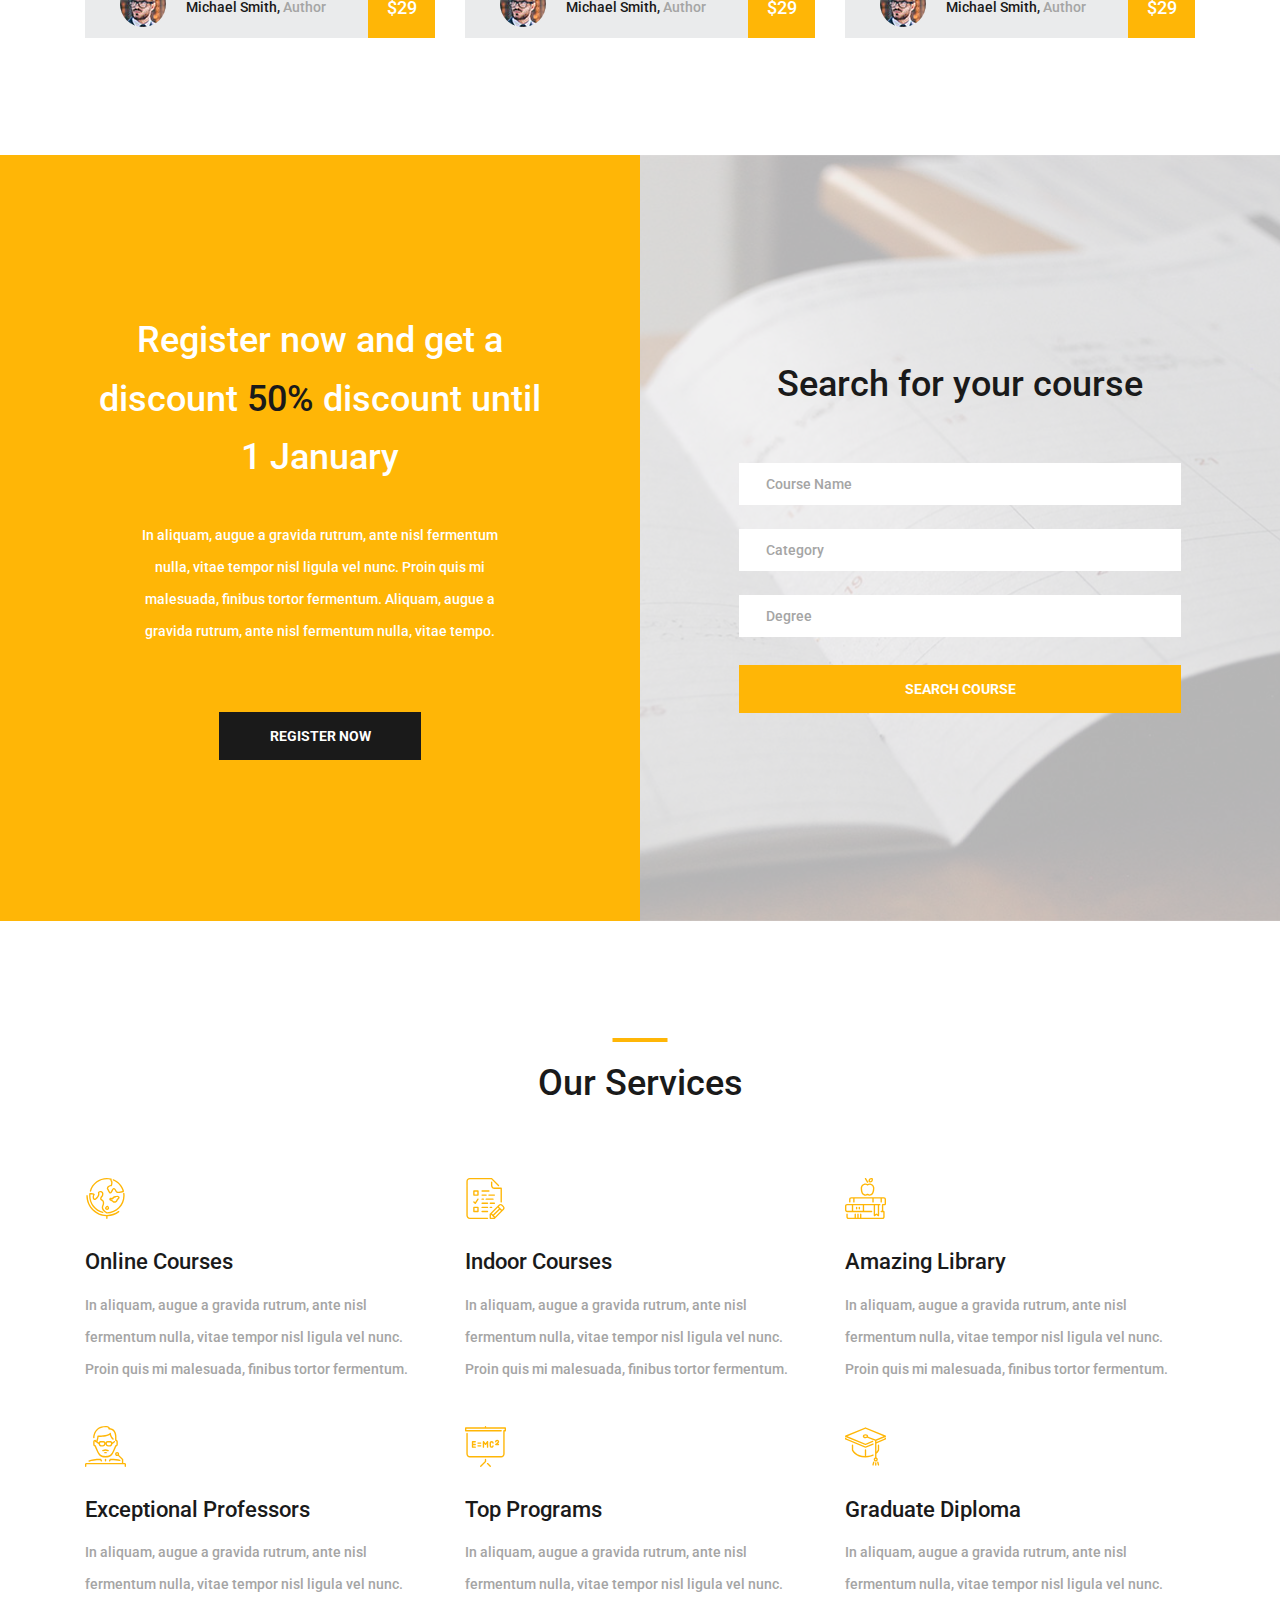
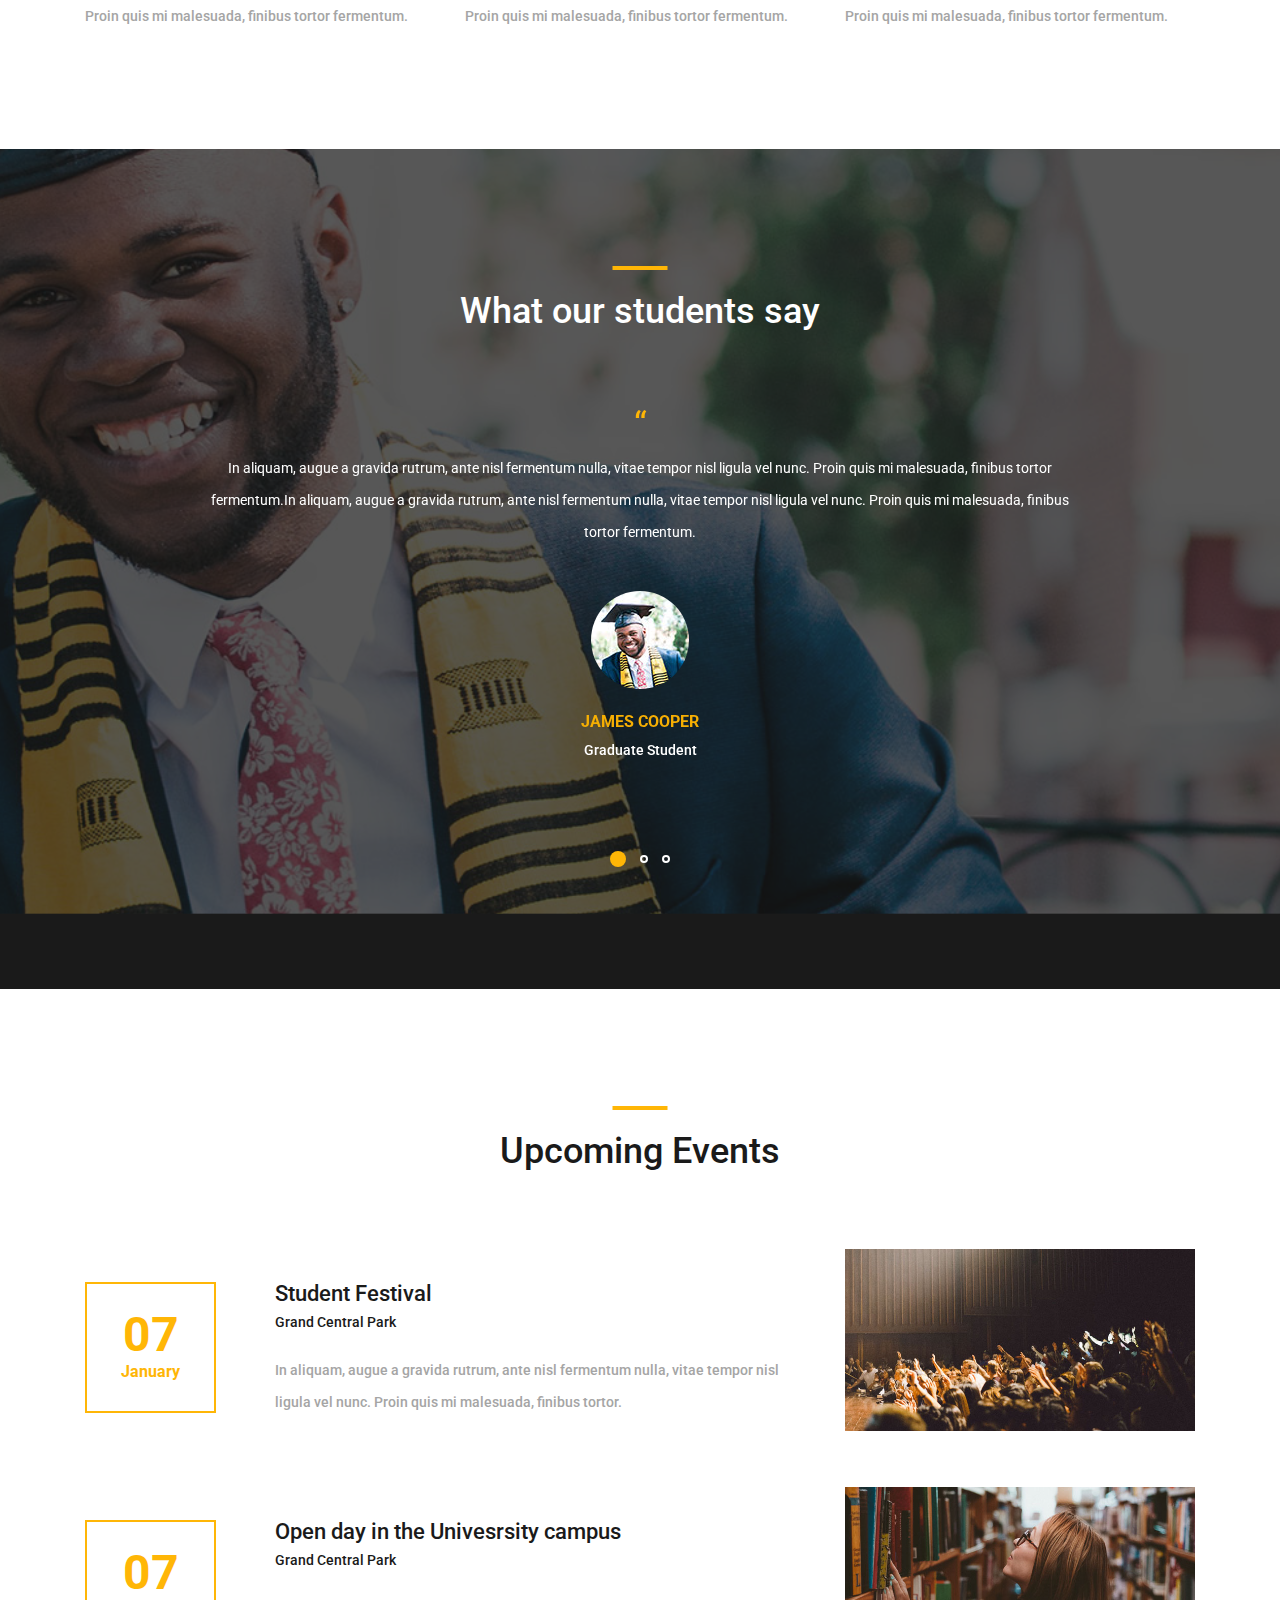
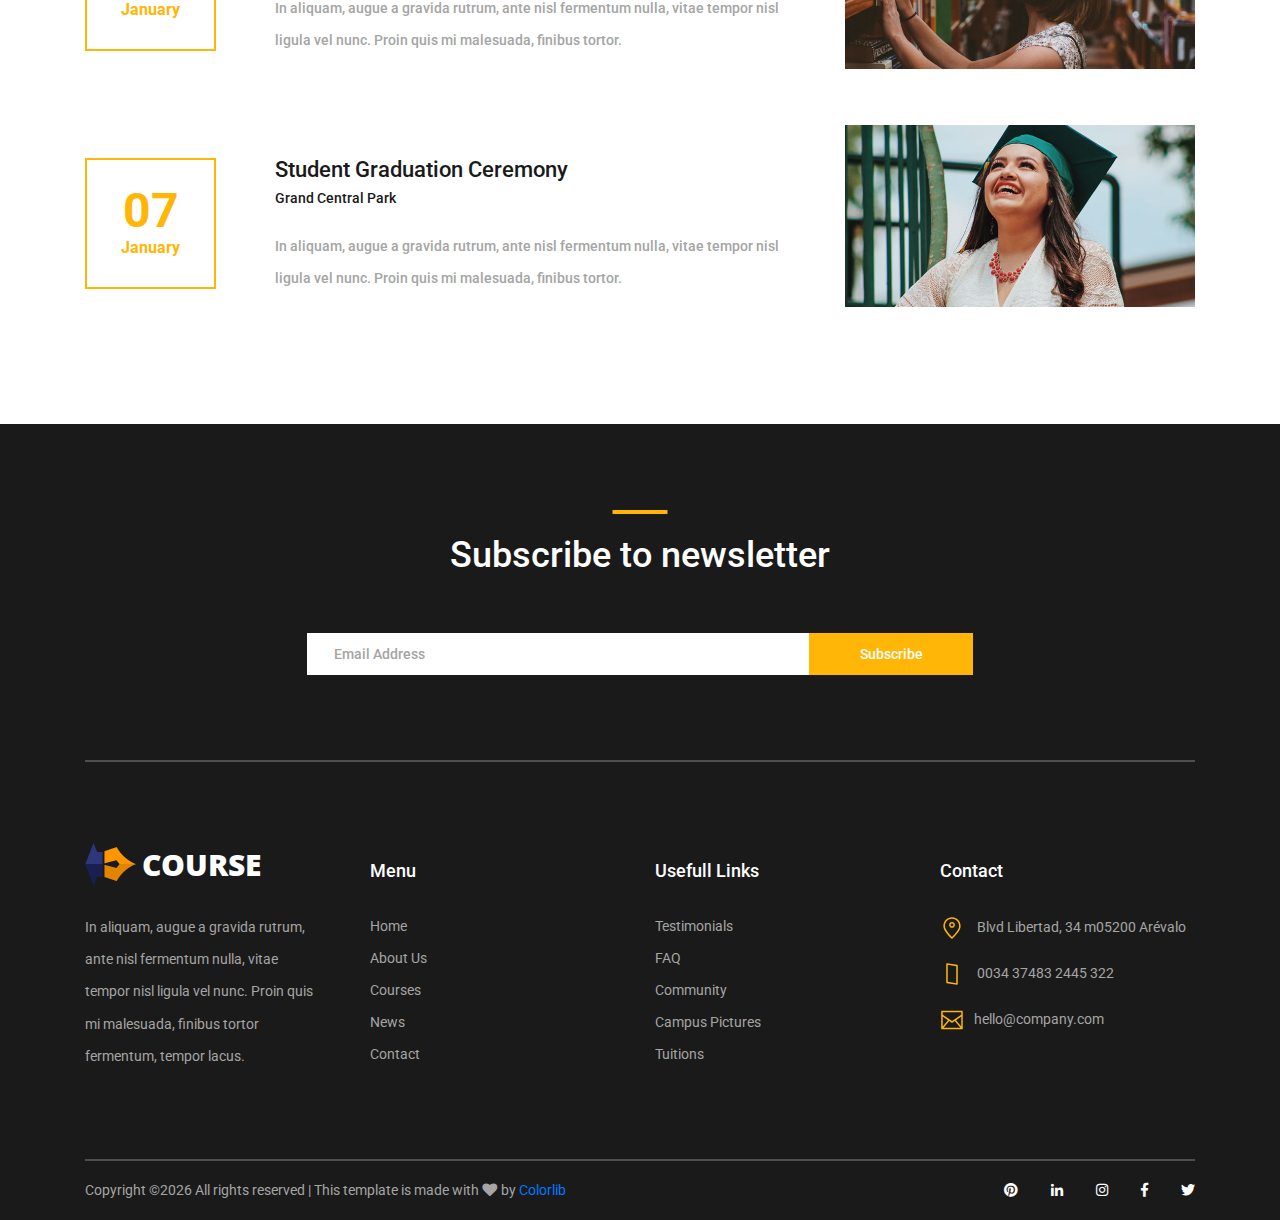
==== commit 9c6f7587: "segundo commit" ====
--- a/index.html
+++ b/index.html
@@ -134,8 +134,7 @@
 
 			</div>
 
-			<div class="hero_slider_left hero_slider_nav trans_200"><span class="trans_200">prev</span></div>
-			<div class="hero_slider_right hero_slider_nav trans_200"><span class="trans_200">next</span></div>
+	
 		</div>
 
 	</div>
--- a/styles/responsive.css
+++ b/styles/responsive.css
@@ -304,7 +304,7 @@
 	}
 	.logo img
 	{
-		width: 30px;
+		width: 150px;
 	}
 	.logo span
 	{
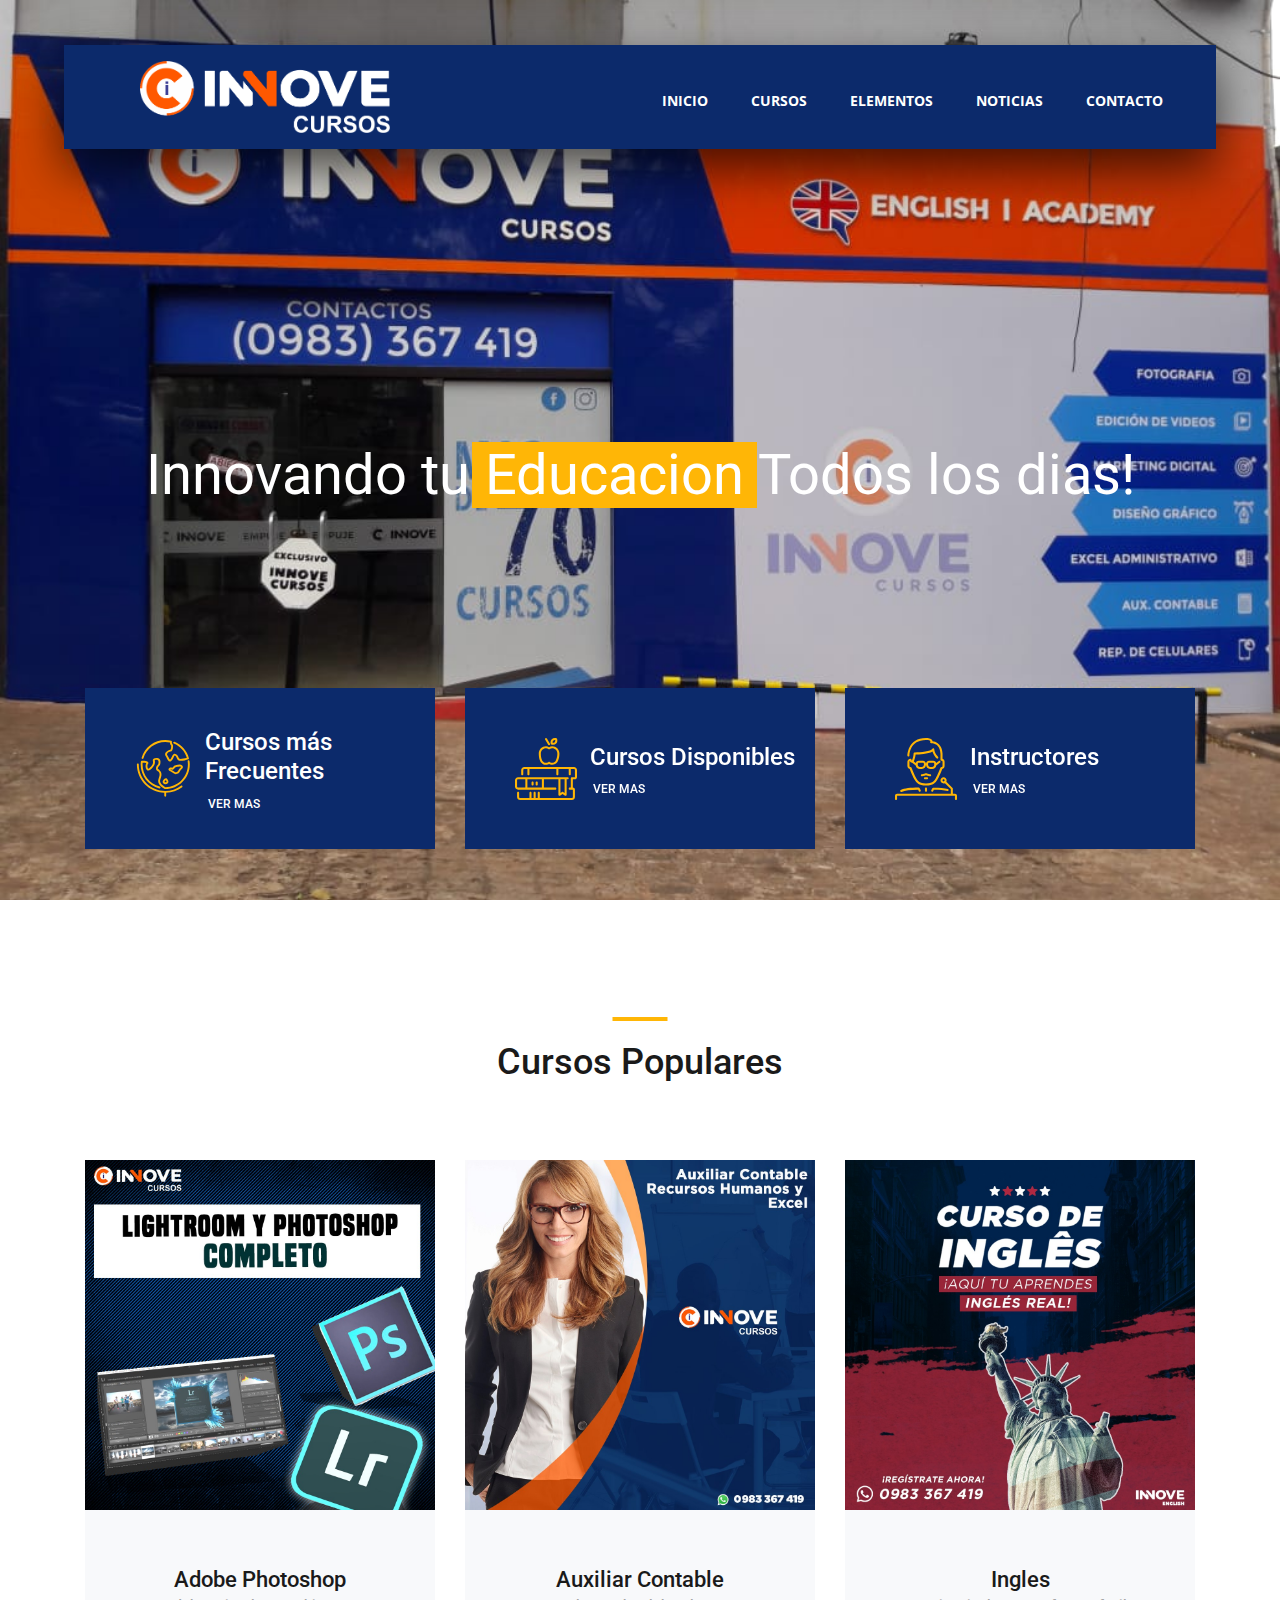
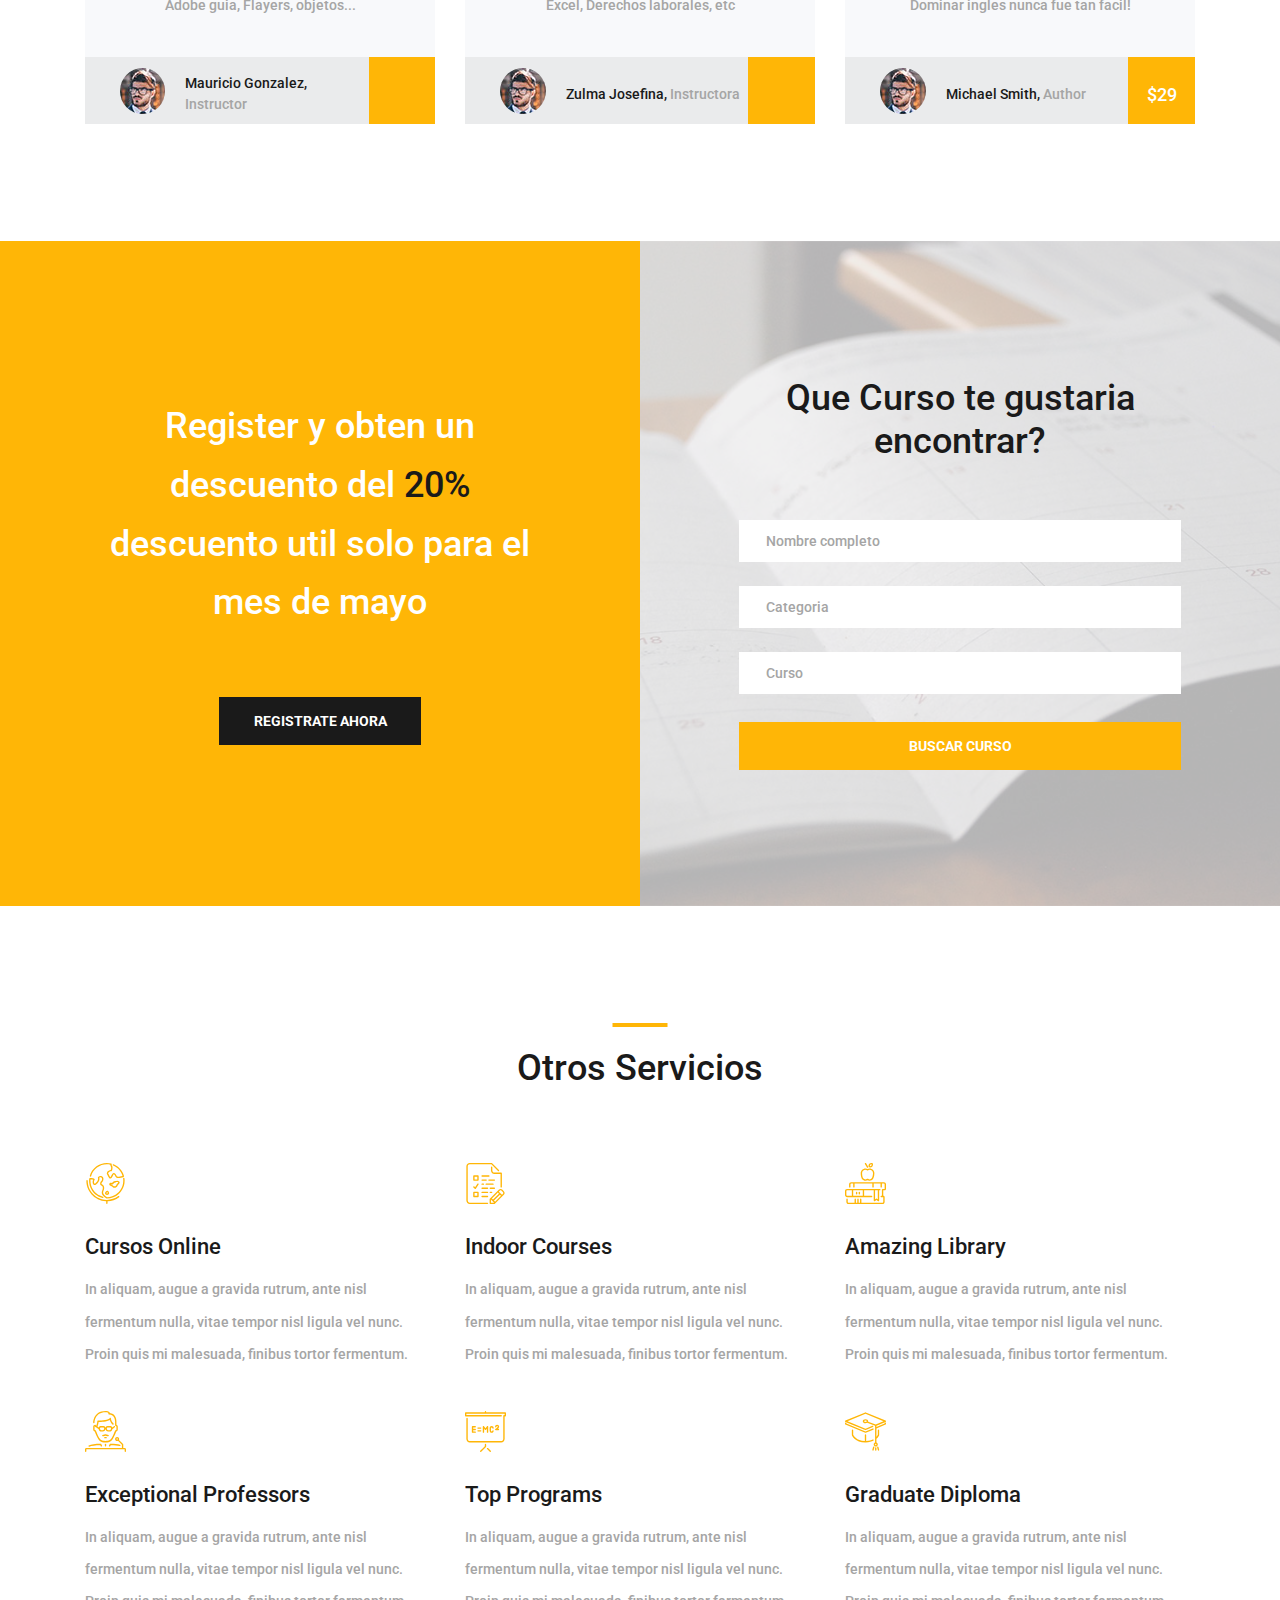
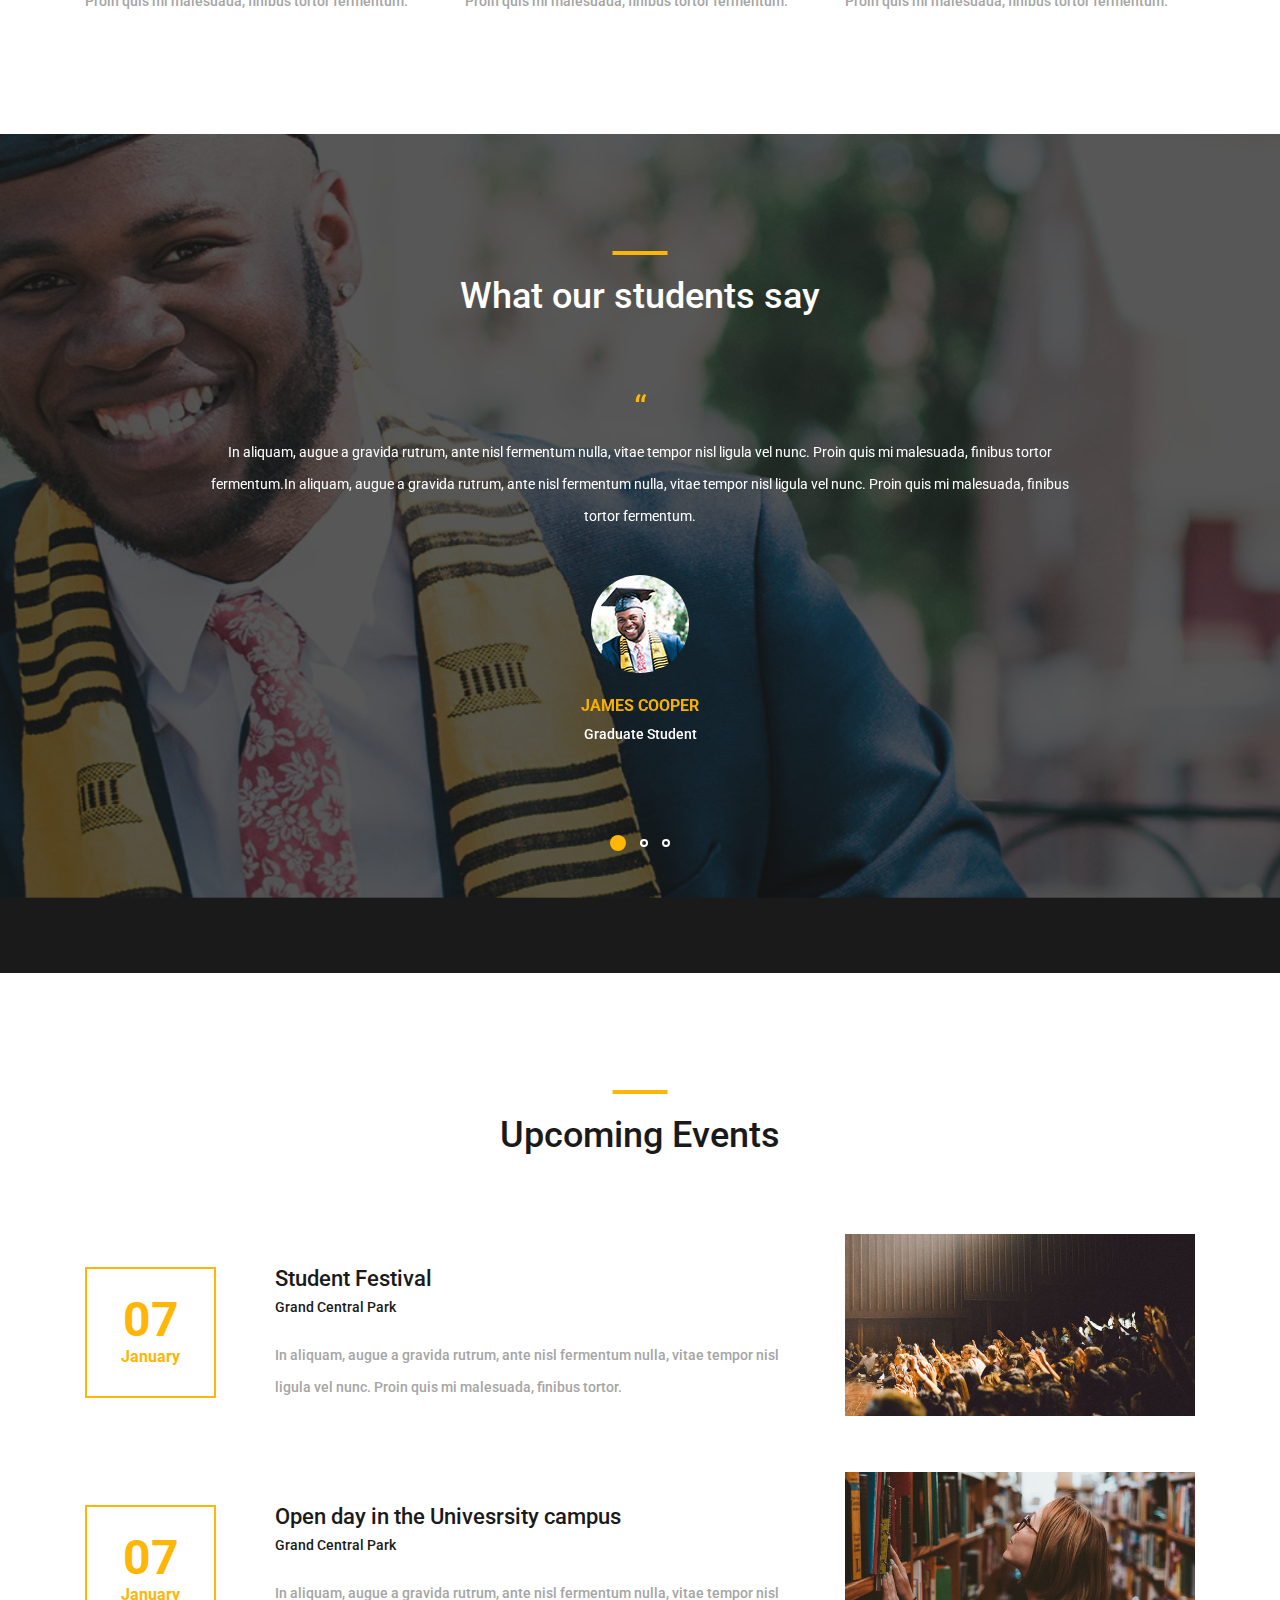
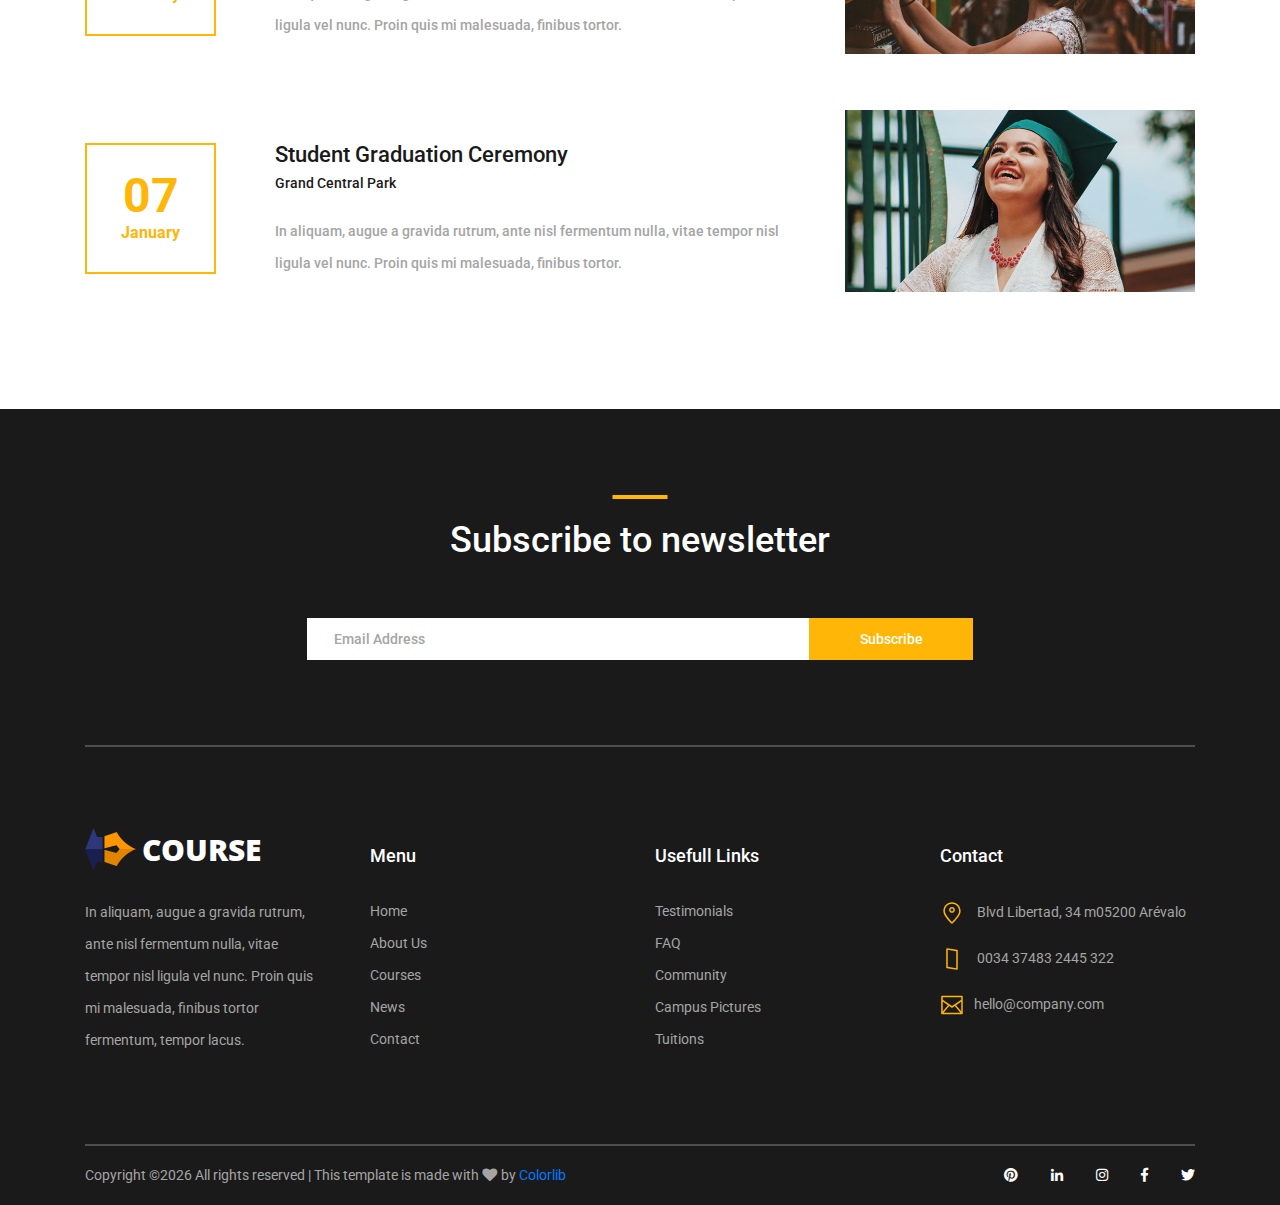
==== commit 78932026: "tercer commit" ====
--- a/index.html
+++ b/index.html
@@ -67,12 +67,11 @@
 		<div class="menu_inner menu_mm">
 			<div class="menu menu_mm">
 				<ul class="menu_list menu_mm">
-					<li class="menu_item menu_mm"><a href="#">Home</a></li>
-					<li class="menu_item menu_mm"><a href="#">About us</a></li>
-					<li class="menu_item menu_mm"><a href="courses.html">Courses</a></li>
-					<li class="menu_item menu_mm"><a href="elements.html">Elements</a></li>
-					<li class="menu_item menu_mm"><a href="news.html">News</a></li>
-					<li class="menu_item menu_mm"><a href="contact.html">Contact</a></li>
+					<li class="menu_item menu_mm"><a href="index.html">Inicio</a></li>
+					<li class="menu_item menu_mm"><a href="cursos.html">Cursos</a></li>
+					<li class="menu_item menu_mm"><a href="elementos.html">Elementos</a></li>
+					<li class="menu_item menu_mm"><a href="noticias.html">Noticias</a></li>
+					<li class="menu_item menu_mm"><a href="contacto.html">Contacto</a></li>
 				</ul>
 
 				<!-- Menu Social -->
@@ -87,7 +86,7 @@
 					</ul>
 				</div>
 
-				<div class="menu_copyright menu_mm">Colorlib All rights reserved</div>
+				<div class="menu_copyright menu_mm">infoteachpy All rights reserved</div>
 			</div>
 
 		</div>
@@ -104,7 +103,7 @@
 				
 				<!-- Hero Slide -->
 				<div class="hero_slide">
-					<div class="hero_slide_background" style="background-image:url(images/slider_background.jpg)"></div>
+					<div class="hero_slide_background" style="background-image:url(images/frontalInnoveLocal.jpg)" ></div>
 					<div class="hero_slide_container d-flex flex-column align-items-center justify-content-center">
 						<div class="hero_slide_content text-center">
 							<h1 data-animation-in="fadeInUp" data-animation-out="animate-out fadeOut">Innovando tu <span>Educacion</span> Todos los dias!</h1>
@@ -114,7 +113,7 @@
 				
 				<!-- Hero Slide -->
 				<div class="hero_slide">
-					<div class="hero_slide_background" style="background-image:url(images/slider_background.jpg)"></div>
+					<div class="hero_slide_background" style="background-image:url(images/intructoresInnove.jpg)"></div>
 					<div class="hero_slide_container d-flex flex-column align-items-center justify-content-center">
 						<div class="hero_slide_content text-center">
 							<h1 data-animation-in="fadeInUp" data-animation-out="animate-out fadeOut">Innovando tu <span>Educacion</span> Todos los dias!</h1>
@@ -124,7 +123,7 @@
 				
 				<!-- Hero Slide -->
 				<div class="hero_slide">
-					<div class="hero_slide_background" style="background-image:url(images/slider_background.jpg)"></div>
+					<div class="hero_slide_background" style="background-image:url(images/frontalInnoveLocal.jpg)"></div>
 					<div class="hero_slide_container d-flex flex-column align-items-center justify-content-center">
 						<div class="hero_slide_content text-center">
 							<h1 data-animation-in="fadeInUp" data-animation-out="animate-out fadeOut">Innovando tu <span>Educacion</span> Todos los dias!</h1>
@@ -186,7 +185,7 @@
 			<div class="row">
 				<div class="col">
 					<div class="section_title text-center">
-						<h1>Popular Courses</h1>
+						<h1>Cursos Populares</h1>
 					</div>
 				</div>
 			</div>
@@ -196,17 +195,17 @@
 				<!-- Popular Course Item -->
 				<div class="col-lg-4 course_box">
 					<div class="card">
-						<img class="card-img-top" src="images/course_1.jpg" alt="https://unsplash.com/@kellybrito">
+						<img class="card-img-top" src="images/photoshopindex.jpg" alt="https://unsplash.com/@kellybrito">
 						<div class="card-body text-center">
-							<div class="card-title"><a href="courses.html">A complete guide to design</a></div>
-							<div class="card-text">Adobe Guide, Layes, Smart Objects etc...</div>
+							<div class="card-title"><a href="cursos.html">Adobe Photoshop </a></div>
+							<div class="card-text">Adobe guia, Flayers, objetos...</div>
 						</div>
 						<div class="price_box d-flex flex-row align-items-center">
 							<div class="course_author_image">
 								<img src="images/author.jpg" alt="https://unsplash.com/@mehdizadeh">
 							</div>
-							<div class="course_author_name">Michael Smith, <span>Author</span></div>
-							<div class="course_price d-flex flex-column align-items-center justify-content-center"><span>$29</span></div>
+							<div class="course_author_name">Mauricio Gonzalez, <span>Instructor</span></div>
+							<div class="course_price d-flex flex-column align-items-center justify-content-center"><span></span></div>
 						</div>
 					</div>
 				</div>
@@ -214,17 +213,17 @@
 				<!-- Popular Course Item -->
 				<div class="col-lg-4 course_box">
 					<div class="card">
-						<img class="card-img-top" src="images/course_2.jpg" alt="https://unsplash.com/@cikstefan">
+						<img class="card-img-top" src="images/auxiliarcontableindex.jpg" alt="https://unsplash.com/@cikstefan">
 						<div class="card-body text-center">
-							<div class="card-title"><a href="courses.html">Beginners guide to HTML</a></div>
-							<div class="card-text">Adobe Guide, Layes, Smart Objects etc...</div>
+							<div class="card-title"><a href="courses.html">Auxiliar Contable</a></div>
+							<div class="card-text">Excel, Derechos laborales, etc</div>
 						</div>
 						<div class="price_box d-flex flex-row align-items-center">
 							<div class="course_author_image">
 								<img src="images/author.jpg" alt="https://unsplash.com/@mehdizadeh">
 							</div>
-							<div class="course_author_name">Michael Smith, <span>Author</span></div>
-							<div class="course_price d-flex flex-column align-items-center justify-content-center"><span>$29</span></div>
+							<div class="course_author_name">Zulma Josefina, <span>Instructora</span></div>
+							<div class="course_price d-flex flex-column align-items-center justify-content-center"><span></span></div>
 						</div>
 					</div>
 				</div>
@@ -232,10 +231,10 @@
 				<!-- Popular Course Item -->
 				<div class="col-lg-4 course_box">
 					<div class="card">
-						<img class="card-img-top" src="images/course_3.jpg" alt="https://unsplash.com/@dsmacinnes">
+						<img class="card-img-top" src="images/inglesindex.jpg" alt="https://unsplash.com/@dsmacinnes">
 						<div class="card-body text-center">
-							<div class="card-title"><a href="courses.html">Advanced Photoshop</a></div>
-							<div class="card-text">Adobe Guide, Layes, Smart Objects etc...</div>
+							<div class="card-title"><a href="courses.html">Ingles</a></div>
+							<div class="card-text">Dominar ingles nunca fue tan facil!</div>
 						</div>
 						<div class="price_box d-flex flex-row align-items-center">
 							<div class="course_author_image">
@@ -263,9 +262,9 @@
 
 					<div class="register_section d-flex flex-column align-items-center justify-content-center">
 						<div class="register_content text-center">
-							<h1 class="register_title">Register now and get a discount <span>50%</span> discount until 1 January</h1>
-							<p class="register_text">In aliquam, augue a gravida rutrum, ante nisl fermentum nulla, vitae tempor nisl ligula vel nunc. Proin quis mi malesuada, finibus tortor fermentum. Aliquam, augue a gravida rutrum, ante nisl fermentum nulla, vitae tempo.</p>
-							<div class="button button_1 register_button mx-auto trans_200"><a href="#">register now</a></div>
+							<h1 class="register_title">Register y obten un descuento del <span>20%</span> descuento util solo para el mes de mayo</h1>
+							<p class="register_text"></p>
+							<div class="button button_1 register_button mx-auto trans_200"><a href="#">Registrate Ahora</a></div>
 						</div>
 					</div>
 
@@ -278,12 +277,12 @@
 					<div class="search_section d-flex flex-column align-items-center justify-content-center">
 						<div class="search_background" style="background-image:url(images/search_background.jpg);"></div>
 						<div class="search_content text-center">
-							<h1 class="search_title">Search for your course</h1>
+							<h1 class="search_title">Que Curso te gustaria encontrar?</h1>
 							<form id="search_form" class="search_form" action="post">
-								<input id="search_form_name" class="input_field search_form_name" type="text" placeholder="Course Name" required="required" data-error="Course name is required.">
-								<input id="search_form_category" class="input_field search_form_category" type="text" placeholder="Category">
-								<input id="search_form_degree" class="input_field search_form_degree" type="text" placeholder="Degree">
-								<button id="search_submit_button" type="submit" class="search_submit_button trans_200" value="Submit">search course</button>
+								<input id="search_form_name" class="input_field search_form_name" type="text" placeholder="Nombre completo" required="required" data-error="Course name is required.">
+								<input id="search_form_category" class="input_field search_form_category" type="text" placeholder="Categoria">
+								<input id="search_form_degree" class="input_field search_form_degree" type="text" placeholder="Curso">
+								<button id="search_submit_button" type="submit" class="search_submit_button trans_200" value="Submit">Buscar Curso</button>
 							</form>
 						</div> 
 					</div>
@@ -301,7 +300,7 @@
 			<div class="row">
 				<div class="col">
 					<div class="section_title text-center">
-						<h1>Our Services</h1>
+						<h1>Otros Servicios</h1>
 					</div>
 				</div>
 			</div>
@@ -312,7 +311,7 @@
 					<div class="icon_container d-flex flex-column justify-content-end">
 						<img src="images/earth-globe.svg" alt="">
 					</div>
-					<h3>Online Courses</h3>
+					<h3>Cursos Online</h3>
 					<p>In aliquam, augue a gravida rutrum, ante nisl fermentum nulla, vitae tempor nisl ligula vel nunc. Proin quis mi malesuada, finibus tortor fermentum.</p>
 				</div>
 
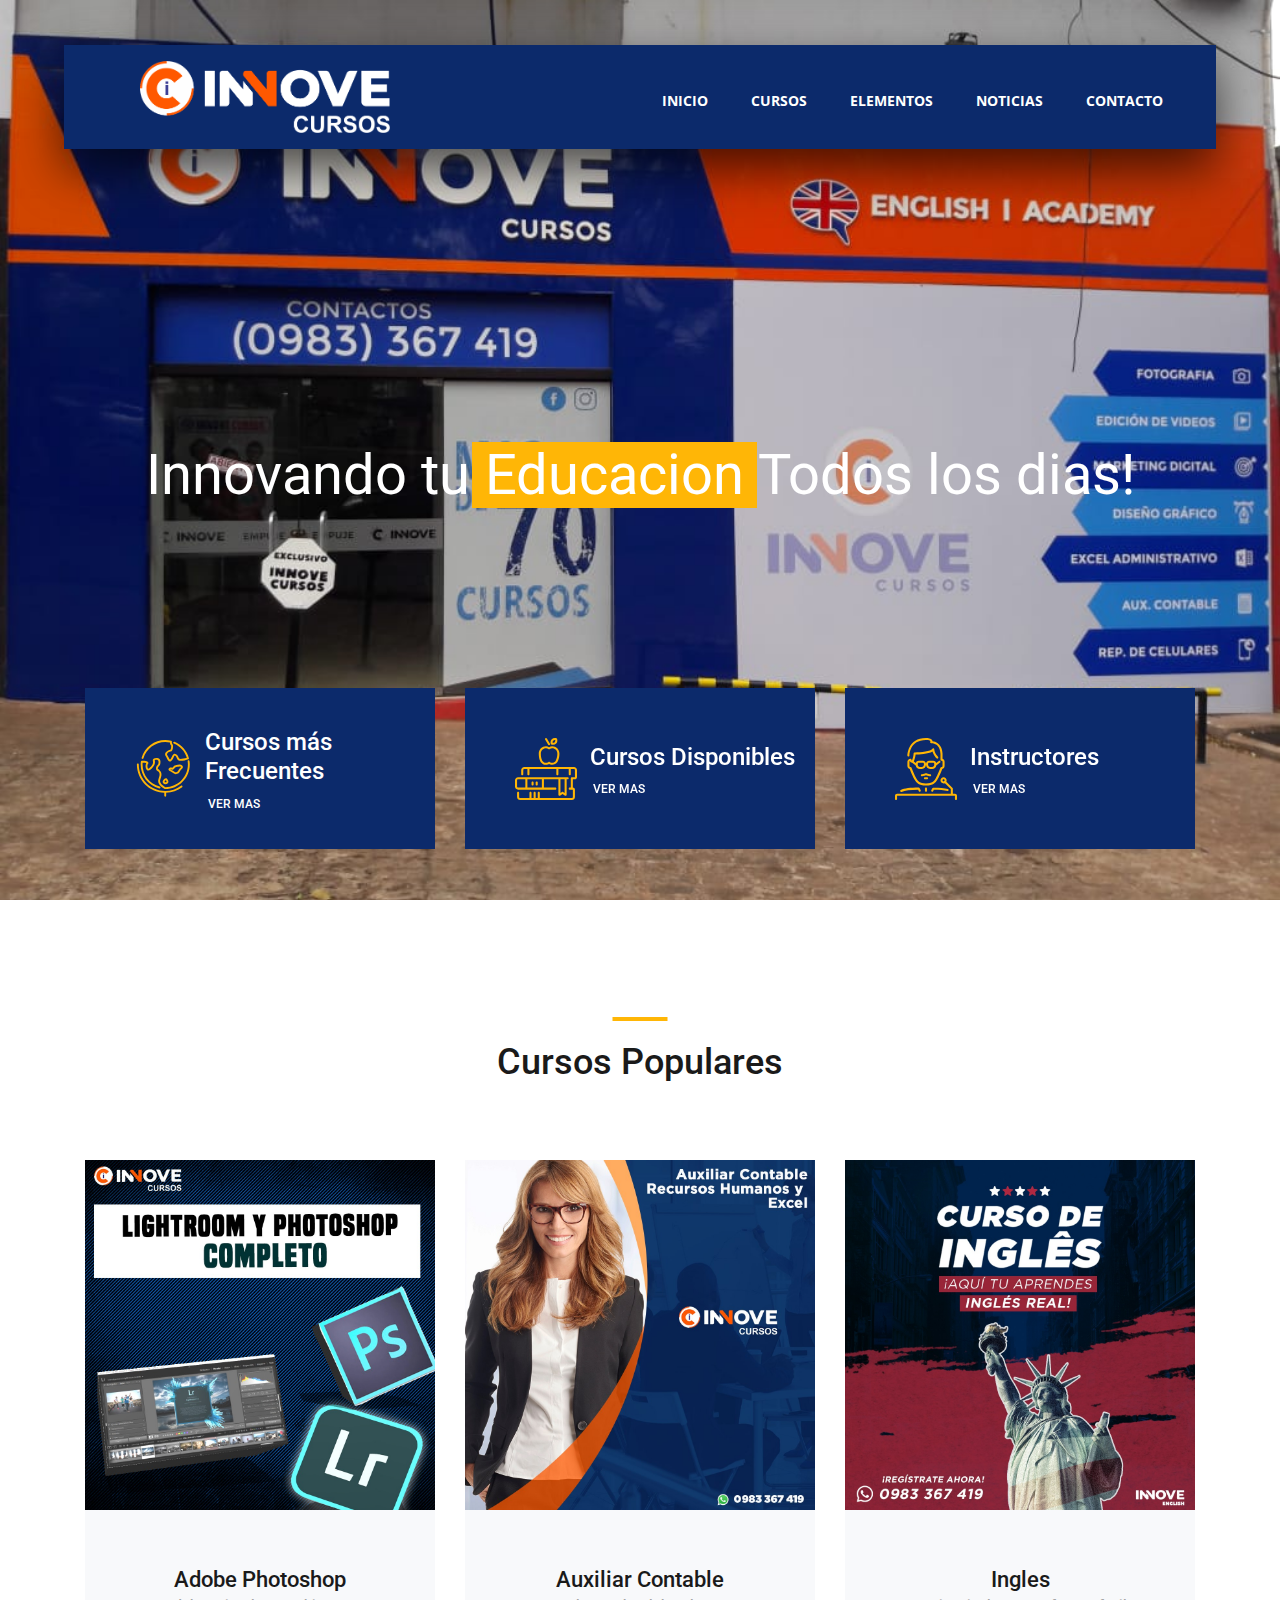
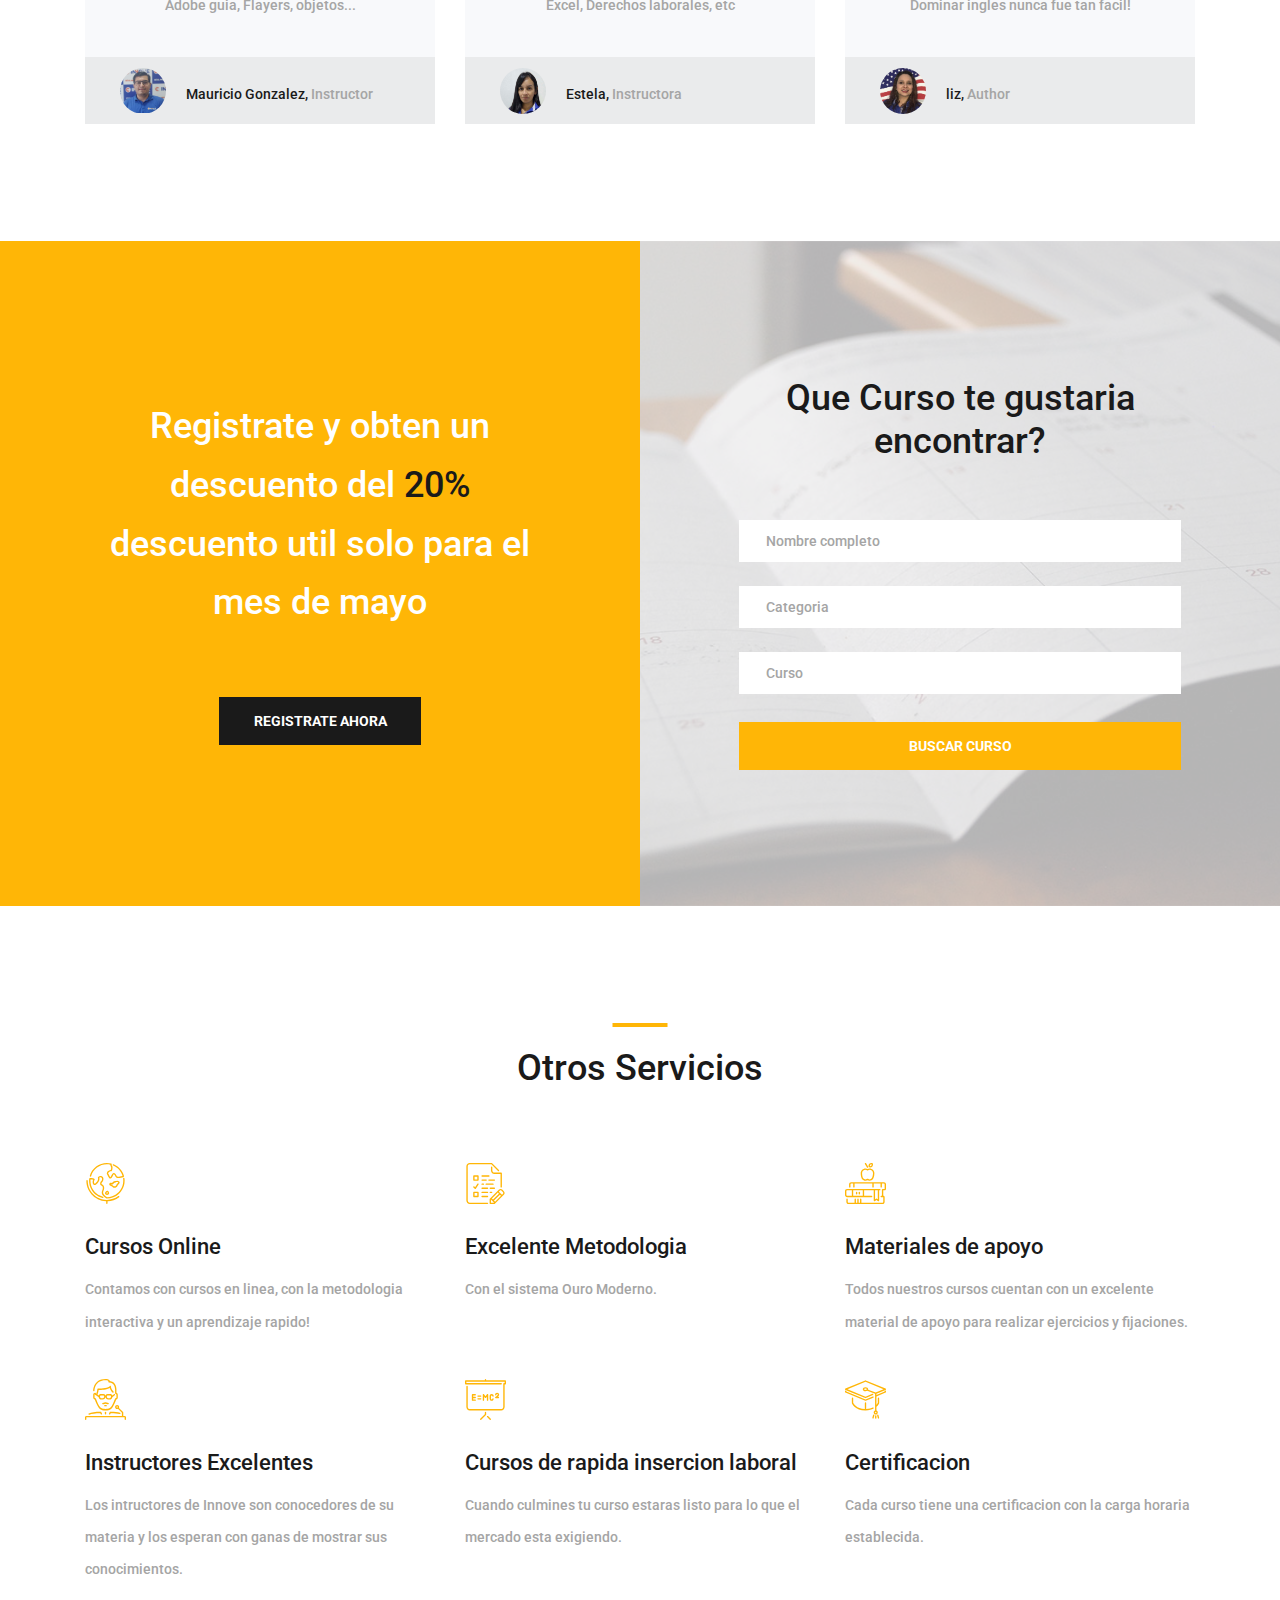
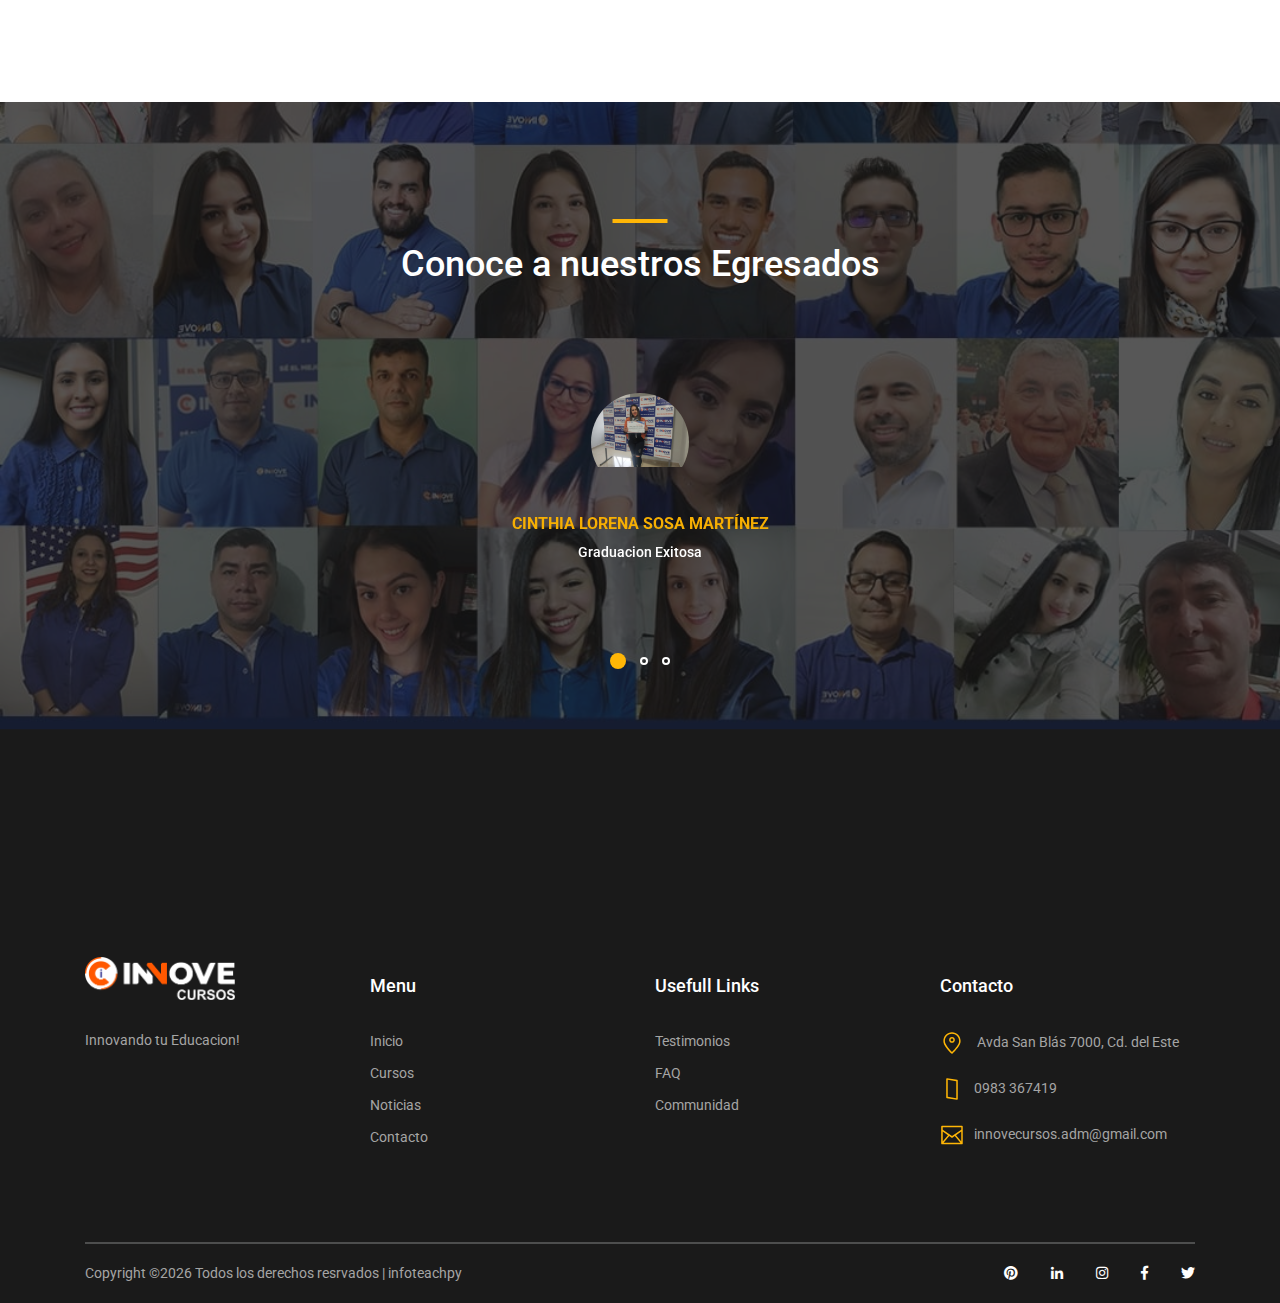
==== commit 0f921384: "tercer commit" ====
--- a/index.html
+++ b/index.html
@@ -1,5 +1,5 @@
 <!DOCTYPE html>
-<html lang="en">
+<html lang="es">
 <head>
 <title>Innove Cursos</title>
 <meta charset="utf-8">
@@ -195,17 +195,17 @@
 				<!-- Popular Course Item -->
 				<div class="col-lg-4 course_box">
 					<div class="card">
-						<img class="card-img-top" src="images/photoshopindex.jpg" alt="https://unsplash.com/@kellybrito">
+						<img class="card-img-top" src="images/photoshopindex.jpg" >
 						<div class="card-body text-center">
 							<div class="card-title"><a href="cursos.html">Adobe Photoshop </a></div>
 							<div class="card-text">Adobe guia, Flayers, objetos...</div>
 						</div>
 						<div class="price_box d-flex flex-row align-items-center">
 							<div class="course_author_image">
-								<img src="images/author.jpg" alt="https://unsplash.com/@mehdizadeh">
+								<img src="images/profeMauricio.jpg" width="50px" >
 							</div>
 							<div class="course_author_name">Mauricio Gonzalez, <span>Instructor</span></div>
-							<div class="course_price d-flex flex-column align-items-center justify-content-center"><span></span></div>
+							
 						</div>
 					</div>
 				</div>
@@ -213,17 +213,17 @@
 				<!-- Popular Course Item -->
 				<div class="col-lg-4 course_box">
 					<div class="card">
-						<img class="card-img-top" src="images/auxiliarcontableindex.jpg" alt="https://unsplash.com/@cikstefan">
+						<img class="card-img-top" src="images/auxiliarcontableindex.jpg" >
 						<div class="card-body text-center">
 							<div class="card-title"><a href="courses.html">Auxiliar Contable</a></div>
 							<div class="card-text">Excel, Derechos laborales, etc</div>
 						</div>
 						<div class="price_box d-flex flex-row align-items-center">
 							<div class="course_author_image">
-								<img src="images/author.jpg" alt="https://unsplash.com/@mehdizadeh">
-							</div>
-							<div class="course_author_name">Zulma Josefina, <span>Instructora</span></div>
-							<div class="course_price d-flex flex-column align-items-center justify-content-center"><span></span></div>
+								<img src="images/profeEstelaAuxCont.jpg" width="50px"  >
+							</div>
+							<div class="course_author_name">Estela, <span>Instructora</span></div>
+							
 						</div>
 					</div>
 				</div>
@@ -231,17 +231,17 @@
 				<!-- Popular Course Item -->
 				<div class="col-lg-4 course_box">
 					<div class="card">
-						<img class="card-img-top" src="images/inglesindex.jpg" alt="https://unsplash.com/@dsmacinnes">
+						<img class="card-img-top" src="images/inglesindex.jpg" >
 						<div class="card-body text-center">
 							<div class="card-title"><a href="courses.html">Ingles</a></div>
 							<div class="card-text">Dominar ingles nunca fue tan facil!</div>
 						</div>
 						<div class="price_box d-flex flex-row align-items-center">
 							<div class="course_author_image">
-								<img src="images/author.jpg" alt="https://unsplash.com/@mehdizadeh">
-							</div>
-							<div class="course_author_name">Michael Smith, <span>Author</span></div>
-							<div class="course_price d-flex flex-column align-items-center justify-content-center"><span>$29</span></div>
+								<img src="images/profeLizIngles.jpg" width="50px"  >
+							</div>
+							<div class="course_author_name">liz, <span>Author</span></div>
+							
 						</div>
 					</div>
 				</div>
@@ -262,7 +262,7 @@
 
 					<div class="register_section d-flex flex-column align-items-center justify-content-center">
 						<div class="register_content text-center">
-							<h1 class="register_title">Register y obten un descuento del <span>20%</span> descuento util solo para el mes de mayo</h1>
+							<h1 class="register_title">Registrate y obten un descuento del <span>20%</span> descuento util solo para el mes de mayo</h1>
 							<p class="register_text"></p>
 							<div class="button button_1 register_button mx-auto trans_200"><a href="#">Registrate Ahora</a></div>
 						</div>
@@ -312,47 +312,47 @@
 						<img src="images/earth-globe.svg" alt="">
 					</div>
 					<h3>Cursos Online</h3>
-					<p>In aliquam, augue a gravida rutrum, ante nisl fermentum nulla, vitae tempor nisl ligula vel nunc. Proin quis mi malesuada, finibus tortor fermentum.</p>
+					<p>Contamos con cursos en linea, con la metodologia interactiva y un aprendizaje rapido!</p>
 				</div>
 
 				<div class="col-lg-4 service_item text-left d-flex flex-column align-items-start justify-content-start">
 					<div class="icon_container d-flex flex-column justify-content-end">
 						<img src="images/exam.svg" alt="">
 					</div>
-					<h3>Indoor Courses</h3>
-					<p>In aliquam, augue a gravida rutrum, ante nisl fermentum nulla, vitae tempor nisl ligula vel nunc. Proin quis mi malesuada, finibus tortor fermentum.</p>
+					<h3>Excelente Metodologia</h3>
+					<p>Con el sistema Ouro Moderno.</p>
 				</div>
 
 				<div class="col-lg-4 service_item text-left d-flex flex-column align-items-start justify-content-start">
 					<div class="icon_container d-flex flex-column justify-content-end">
 						<img src="images/books.svg" alt="">
 					</div>
-					<h3>Amazing Library</h3>
-					<p>In aliquam, augue a gravida rutrum, ante nisl fermentum nulla, vitae tempor nisl ligula vel nunc. Proin quis mi malesuada, finibus tortor fermentum.</p>
+					<h3>Materiales de apoyo</h3>
+					<p>Todos nuestros cursos cuentan con un excelente material de apoyo para realizar ejercicios y fijaciones.</p>
 				</div>
 
 				<div class="col-lg-4 service_item text-left d-flex flex-column align-items-start justify-content-start">
 					<div class="icon_container d-flex flex-column justify-content-end">
 						<img src="images/professor.svg" alt="">
 					</div>
-					<h3>Exceptional Professors</h3>
-					<p>In aliquam, augue a gravida rutrum, ante nisl fermentum nulla, vitae tempor nisl ligula vel nunc. Proin quis mi malesuada, finibus tortor fermentum.</p>
+					<h3>Instructores Excelentes</h3>
+					<p>Los intructores de Innove son conocedores de su materia y los esperan con ganas de mostrar sus conocimientos.</p>
 				</div>
 
 				<div class="col-lg-4 service_item text-left d-flex flex-column align-items-start justify-content-start">
 					<div class="icon_container d-flex flex-column justify-content-end">
 						<img src="images/blackboard.svg" alt="">
 					</div>
-					<h3>Top Programs</h3>
-					<p>In aliquam, augue a gravida rutrum, ante nisl fermentum nulla, vitae tempor nisl ligula vel nunc. Proin quis mi malesuada, finibus tortor fermentum.</p>
+					<h3>Cursos de rapida insercion laboral</h3>
+					<p>Cuando culmines tu curso estaras listo para lo que el mercado esta exigiendo.</p>
 				</div>
 
 				<div class="col-lg-4 service_item text-left d-flex flex-column align-items-start justify-content-start">
 					<div class="icon_container d-flex flex-column justify-content-end">
 						<img src="images/mortarboard.svg" alt="">
 					</div>
-					<h3>Graduate Diploma</h3>
-					<p>In aliquam, augue a gravida rutrum, ante nisl fermentum nulla, vitae tempor nisl ligula vel nunc. Proin quis mi malesuada, finibus tortor fermentum.</p>
+					<h3>Certificacion</h3>
+					<p>Cada curso tiene una certificacion con la carga horaria establecida.</p>
 				</div>
 
 			</div>
@@ -364,14 +364,14 @@
 	<div class="testimonials page_section">
 		<!-- <div class="testimonials_background" style="background-image:url(images/testimonials_background.jpg)"></div> -->
 		<div class="testimonials_background_container prlx_parent">
-			<div class="testimonials_background prlx" style="background-image:url(images/testimonials_background.jpg)"></div>
+			<div class="testimonials_background prlx" style="background-image:url(images/intructoresInnove.jpg)"></div>
 		</div>
 		<div class="container">
 
 			<div class="row">
 				<div class="col">
 					<div class="section_title text-center">
-						<h1>What our students say</h1>
+						<h1>Conoce a nuestros Egresados</h1>
 					</div>
 				</div>
 			</div>
@@ -387,14 +387,13 @@
 							<!-- Testimonials Item -->
 							<div class="owl-item">
 								<div class="testimonials_item text-center">
-									<div class="quote">“</div>
-									<p class="testimonials_text">In aliquam, augue a gravida rutrum, ante nisl fermentum nulla, vitae tempor nisl ligula vel nunc. Proin quis mi malesuada, finibus tortor fermentum.In aliquam, augue a gravida rutrum, ante nisl fermentum nulla, vitae tempor nisl ligula vel nunc. Proin quis mi malesuada, finibus tortor fermentum.</p>
+									
 									<div class="testimonial_user">
 										<div class="testimonial_image mx-auto">
-											<img src="images/testimonials_user.jpg" alt="">
+											<img src="images/alumna1.jpg" alt="" >
 										</div>
-										<div class="testimonial_name">james cooper</div>
-										<div class="testimonial_title">Graduate Student</div>
+										<div class="testimonial_name">Cinthia Lorena sosa Martínez</div>
+										<div class="testimonial_title">Graduacion Exitosa</div>
 									</div>
 								</div>
 							</div>
@@ -402,14 +401,13 @@
 							<!-- Testimonials Item -->
 							<div class="owl-item">
 								<div class="testimonials_item text-center">
-									<div class="quote">“</div>
-									<p class="testimonials_text">In aliquam, augue a gravida rutrum, ante nisl fermentum nulla, vitae tempor nisl ligula vel nunc. Proin quis mi malesuada, finibus tortor fermentum.In aliquam, augue a gravida rutrum, ante nisl fermentum nulla, vitae tempor nisl ligula vel nunc. Proin quis mi malesuada, finibus tortor fermentum.</p>
+								
 									<div class="testimonial_user">
 										<div class="testimonial_image mx-auto">
-											<img src="images/testimonials_user.jpg" alt="">
+											<img src="images/alumno2.jpeg" alt="">
 										</div>
-										<div class="testimonial_name">james cooper</div>
-										<div class="testimonial_title">Graduate Student</div>
+										<div class="testimonial_name">César Guillén Fernández</div>
+										<div class="testimonial_title">Graduacion Exitosa</div>
 									</div>
 								</div>
 							</div>
@@ -417,14 +415,13 @@
 							<!-- Testimonials Item -->
 							<div class="owl-item">
 								<div class="testimonials_item text-center">
-									<div class="quote">“</div>
-									<p class="testimonials_text">In aliquam, augue a gravida rutrum, ante nisl fermentum nulla, vitae tempor nisl ligula vel nunc. Proin quis mi malesuada, finibus tortor fermentum.In aliquam, augue a gravida rutrum, ante nisl fermentum nulla, vitae tempor nisl ligula vel nunc. Proin quis mi malesuada, finibus tortor fermentum.</p>
+									
 									<div class="testimonial_user">
 										<div class="testimonial_image mx-auto">
-											<img src="images/testimonials_user.jpg" alt="">
+											<img src="images/alumna3.jpg" alt="">
 										</div>
-										<div class="testimonial_name">james cooper</div>
-										<div class="testimonial_title">Graduate Student</div>
+										<div class="testimonial_name">Alder Rodrigo Martins Frutos</div>
+										<div class="testimonial_title">Graduacion Exitosa</div>
 									</div>
 								</div>
 							</div>
@@ -438,147 +435,13 @@
 		</div>
 	</div>
 
-	<!-- Events -->
-
-	<div class="events page_section">
-		<div class="container">
-			
-			<div class="row">
-				<div class="col">
-					<div class="section_title text-center">
-						<h1>Upcoming Events</h1>
-					</div>
-				</div>
-			</div>
-			
-			<div class="event_items">
-
-				<!-- Event Item -->
-				<div class="row event_item">
-					<div class="col">
-						<div class="row d-flex flex-row align-items-end">
-
-							<div class="col-lg-2 order-lg-1 order-2">
-								<div class="event_date d-flex flex-column align-items-center justify-content-center">
-									<div class="event_day">07</div>
-									<div class="event_month">January</div>
-								</div>
-							</div>
-
-							<div class="col-lg-6 order-lg-2 order-3">
-								<div class="event_content">
-									<div class="event_name"><a class="trans_200" href="#">Student Festival</a></div>
-									<div class="event_location">Grand Central Park</div>
-									<p>In aliquam, augue a gravida rutrum, ante nisl fermentum nulla, vitae tempor nisl ligula vel nunc. Proin quis mi malesuada, finibus tortor.</p>
-								</div>
-							</div>
-
-							<div class="col-lg-4 order-lg-3 order-1">
-								<div class="event_image">
-									<img src="images/event_1.jpg" alt="https://unsplash.com/@theunsteady5">
-								</div>
-							</div>
-
-						</div>	
-					</div>
-				</div>
-
-				<!-- Event Item -->
-				<div class="row event_item">
-					<div class="col">
-						<div class="row d-flex flex-row align-items-end">
-
-							<div class="col-lg-2 order-lg-1 order-2">
-								<div class="event_date d-flex flex-column align-items-center justify-content-center">
-									<div class="event_day">07</div>
-									<div class="event_month">January</div>
-								</div>
-							</div>
-
-							<div class="col-lg-6 order-lg-2 order-3">
-								<div class="event_content">
-									<div class="event_name"><a class="trans_200" href="#">Open day in the Univesrsity campus</a></div>
-									<div class="event_location">Grand Central Park</div>
-									<p>In aliquam, augue a gravida rutrum, ante nisl fermentum nulla, vitae tempor nisl ligula vel nunc. Proin quis mi malesuada, finibus tortor.</p>
-								</div>
-							</div>
-
-							<div class="col-lg-4 order-lg-3 order-1">
-								<div class="event_image">
-									<img src="images/event_2.jpg" alt="https://unsplash.com/@claybanks1989">
-								</div>
-							</div>
-
-						</div>	
-					</div>
-				</div>
-
-				<!-- Event Item -->
-				<div class="row event_item">
-					<div class="col">
-						<div class="row d-flex flex-row align-items-end">
-
-							<div class="col-lg-2 order-lg-1 order-2">
-								<div class="event_date d-flex flex-column align-items-center justify-content-center">
-									<div class="event_day">07</div>
-									<div class="event_month">January</div>
-								</div>
-							</div>
-
-							<div class="col-lg-6 order-lg-2 order-3">
-								<div class="event_content">
-									<div class="event_name"><a class="trans_200" href="#">Student Graduation Ceremony</a></div>
-									<div class="event_location">Grand Central Park</div>
-									<p>In aliquam, augue a gravida rutrum, ante nisl fermentum nulla, vitae tempor nisl ligula vel nunc. Proin quis mi malesuada, finibus tortor.</p>
-								</div>
-							</div>
-
-							<div class="col-lg-4 order-lg-3 order-1">
-								<div class="event_image">
-									<img src="images/event_3.jpg" alt="https://unsplash.com/@juanmramosjr">
-								</div>
-							</div>
-
-						</div>	
-					</div>
-				</div>
-
-			</div>
-				
-		</div>
-	</div>
 
 	<!-- Footer -->
 
 	<footer class="footer">
 		<div class="container">
 			
-			<!-- Newsletter -->
-
-			<div class="newsletter">
-				<div class="row">
-					<div class="col">
-						<div class="section_title text-center">
-							<h1>Subscribe to newsletter</h1>
-						</div>
-					</div>
-				</div>
-
-				<div class="row">
-					<div class="col text-center">
-						<div class="newsletter_form_container mx-auto">
-							<form action="post">
-								<div class="newsletter_form d-flex flex-md-row flex-column flex-xs-column align-items-center justify-content-center">
-									<input id="newsletter_email" class="newsletter_email" type="email" placeholder="Email Address" required="required" data-error="Valid email is required.">
-									<button id="newsletter_submit" type="submit" class="newsletter_submit_btn trans_300" value="Submit">Subscribe</button>
-								</div>
-							</form>
-						</div>
-					</div>
-				</div>
-
-			</div>
-
+			
 			<!-- Footer Content -->
 
 			<div class="footer_content">
@@ -590,12 +453,12 @@
 						<!-- Logo -->
 						<div class="logo_container">
 							<div class="logo">
-								<img src="images/logo.png" alt="">
-								<span>course</span>
-							</div>
-						</div>
-
-						<p class="footer_about_text">In aliquam, augue a gravida rutrum, ante nisl fermentum nulla, vitae tempor nisl ligula vel nunc. Proin quis mi malesuada, finibus tortor fermentum, tempor lacus.</p>
+								<img src="images/logoinnove.png" alt="" width="150px">
+							
+							</div>
+						</div>
+
+						<p class="footer_about_text"> Innovando tu Educacion!</p>
 
 					</div>
 
@@ -605,11 +468,10 @@
 						<div class="footer_column_title">Menu</div>
 						<div class="footer_column_content">
 							<ul>
-								<li class="footer_list_item"><a href="#">Home</a></li>
-								<li class="footer_list_item"><a href="#">About Us</a></li>
-								<li class="footer_list_item"><a href="courses.html">Courses</a></li>
-								<li class="footer_list_item"><a href="news.html">News</a></li>
-								<li class="footer_list_item"><a href="contact.html">Contact</a></li>
+								<li class="footer_list_item"><a href="#">Inicio</a></li>
+								<li class="footer_list_item"><a href="cursos.html">Cursos</a></li>
+								<li class="footer_list_item"><a href="noticias.html">Noticias</a></li>
+								<li class="footer_list_item"><a href="contacto.html">Contacto</a></li>
 							</ul>
 						</div>
 					</div>
@@ -620,11 +482,9 @@
 						<div class="footer_column_title">Usefull Links</div>
 						<div class="footer_column_content">
 							<ul>
-								<li class="footer_list_item"><a href="#">Testimonials</a></li>
+								<li class="footer_list_item"><a href="#">Testimonios</a></li>
 								<li class="footer_list_item"><a href="#">FAQ</a></li>
-								<li class="footer_list_item"><a href="#">Community</a></li>
-								<li class="footer_list_item"><a href="#">Campus Pictures</a></li>
-								<li class="footer_list_item"><a href="#">Tuitions</a></li>
+								<li class="footer_list_item"><a href="#">Communidad</a></li>
 							</ul>
 						</div>
 					</div>
@@ -632,25 +492,24 @@
 					<!-- Footer Column - Contact -->
 
 					<div class="col-lg-3 footer_col">
-						<div class="footer_column_title">Contact</div>
+						<div class="footer_column_title">Contacto</div>
 						<div class="footer_column_content">
 							<ul>
 								<li class="footer_contact_item">
 									<div class="footer_contact_icon">
 										<img src="images/placeholder.svg" alt="https://www.flaticon.com/authors/lucy-g">
 									</div>
-									Blvd Libertad, 34 m05200 Arévalo
+									Avda San Blás 7000, Cd. del Este
 								</li>
 								<li class="footer_contact_item">
 									<div class="footer_contact_icon">
 										<img src="images/smartphone.svg" alt="https://www.flaticon.com/authors/lucy-g">
-									</div>
-									0034 37483 2445 322
+									</div>0983 367419
 								</li>
 								<li class="footer_contact_item">
 									<div class="footer_contact_icon">
 										<img src="images/envelope.svg" alt="https://www.flaticon.com/authors/lucy-g">
-									</div>hello@company.com
+									</div>innovecursos.adm@gmail.com
 								</li>
 							</ul>
 						</div>
@@ -663,16 +522,16 @@
 
 			<div class="footer_bar d-flex flex-column flex-sm-row align-items-center">
 				<div class="footer_copyright">
-					<span><!-- Link back to Colorlib can't be removed. Template is licensed under CC BY 3.0. -->
-Copyright &copy;<script>document.write(new Date().getFullYear());</script> All rights reserved | This template is made with <i class="fa fa-heart" aria-hidden="true"></i> by <a href="https://colorlib.com" target="_blank">Colorlib</a>
-<!-- Link back to Colorlib can't be removed. Template is licensed under CC BY 3.0. --></span>
+					<span> 
+Copyright &copy;<script>document.write(new Date().getFullYear());</script> Todos los derechos resrvados | infoteachpy
+
 				</div>
 				<div class="footer_social ml-sm-auto">
 					<ul class="menu_social">
 						<li class="menu_social_item"><a href="#"><i class="fab fa-pinterest"></i></a></li>
 						<li class="menu_social_item"><a href="#"><i class="fab fa-linkedin-in"></i></a></li>
 						<li class="menu_social_item"><a href="#"><i class="fab fa-instagram"></i></a></li>
-						<li class="menu_social_item"><a href="#"><i class="fab fa-facebook-f"></i></a></li>
+						<li class="menu_social_item"><a target="_blank" href="https://www.facebook.com/innovecursospy/"><i class="fab fa-facebook-f"></i></a></li>
 						<li class="menu_social_item"><a href="#"><i class="fab fa-twitter"></i></a></li>
 					</ul>
 				</div>
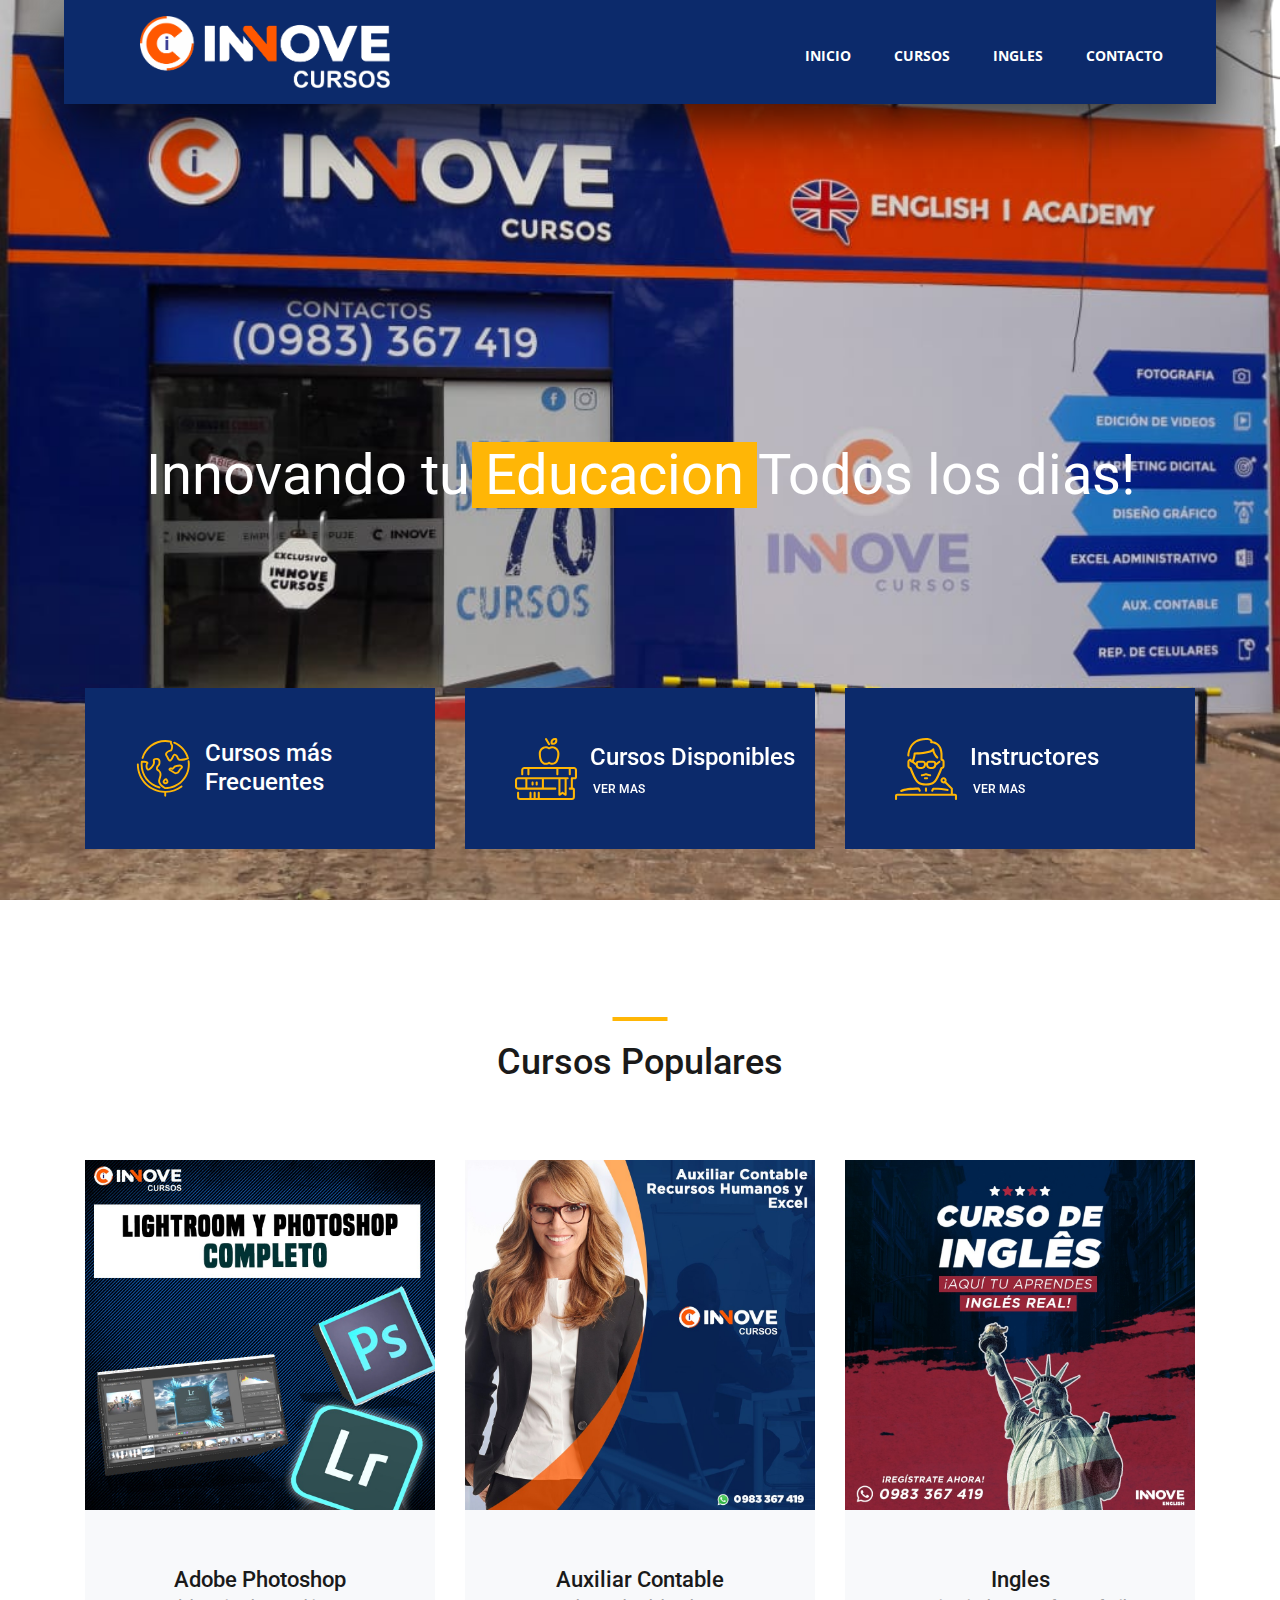
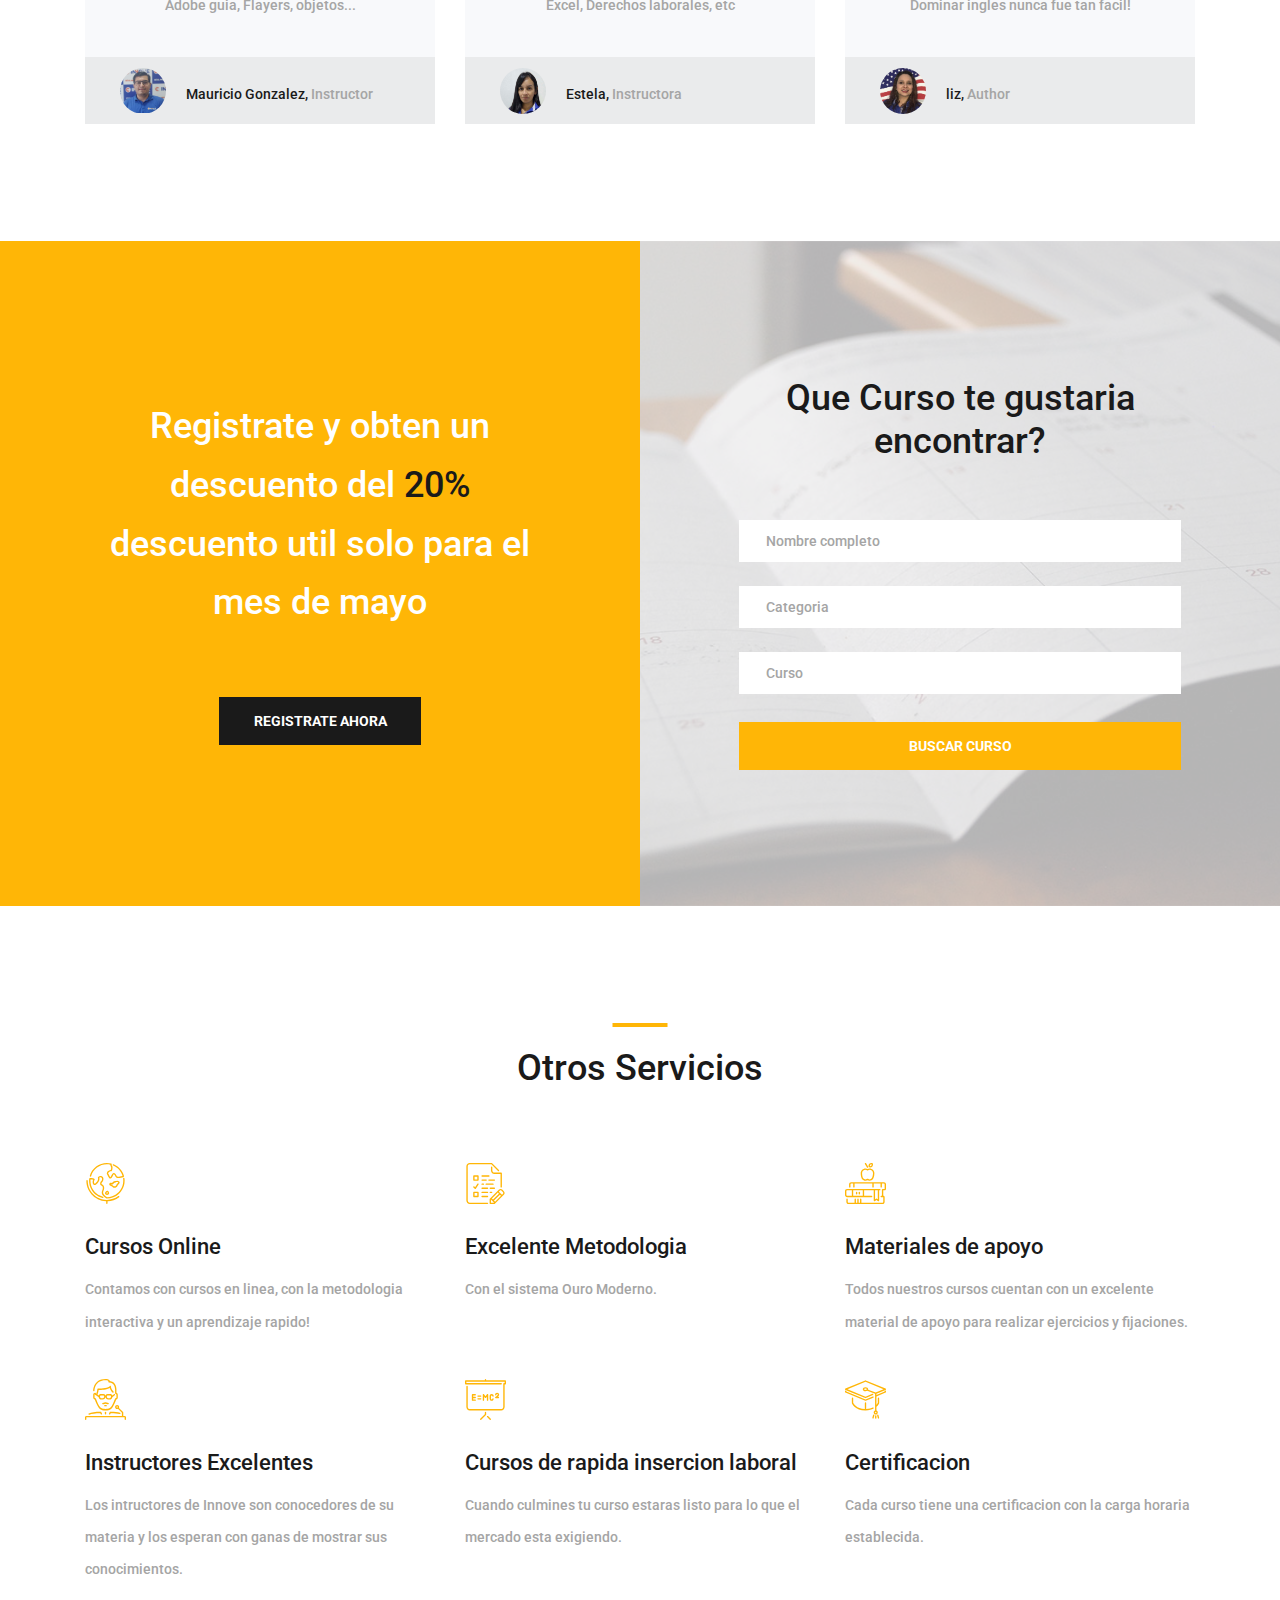
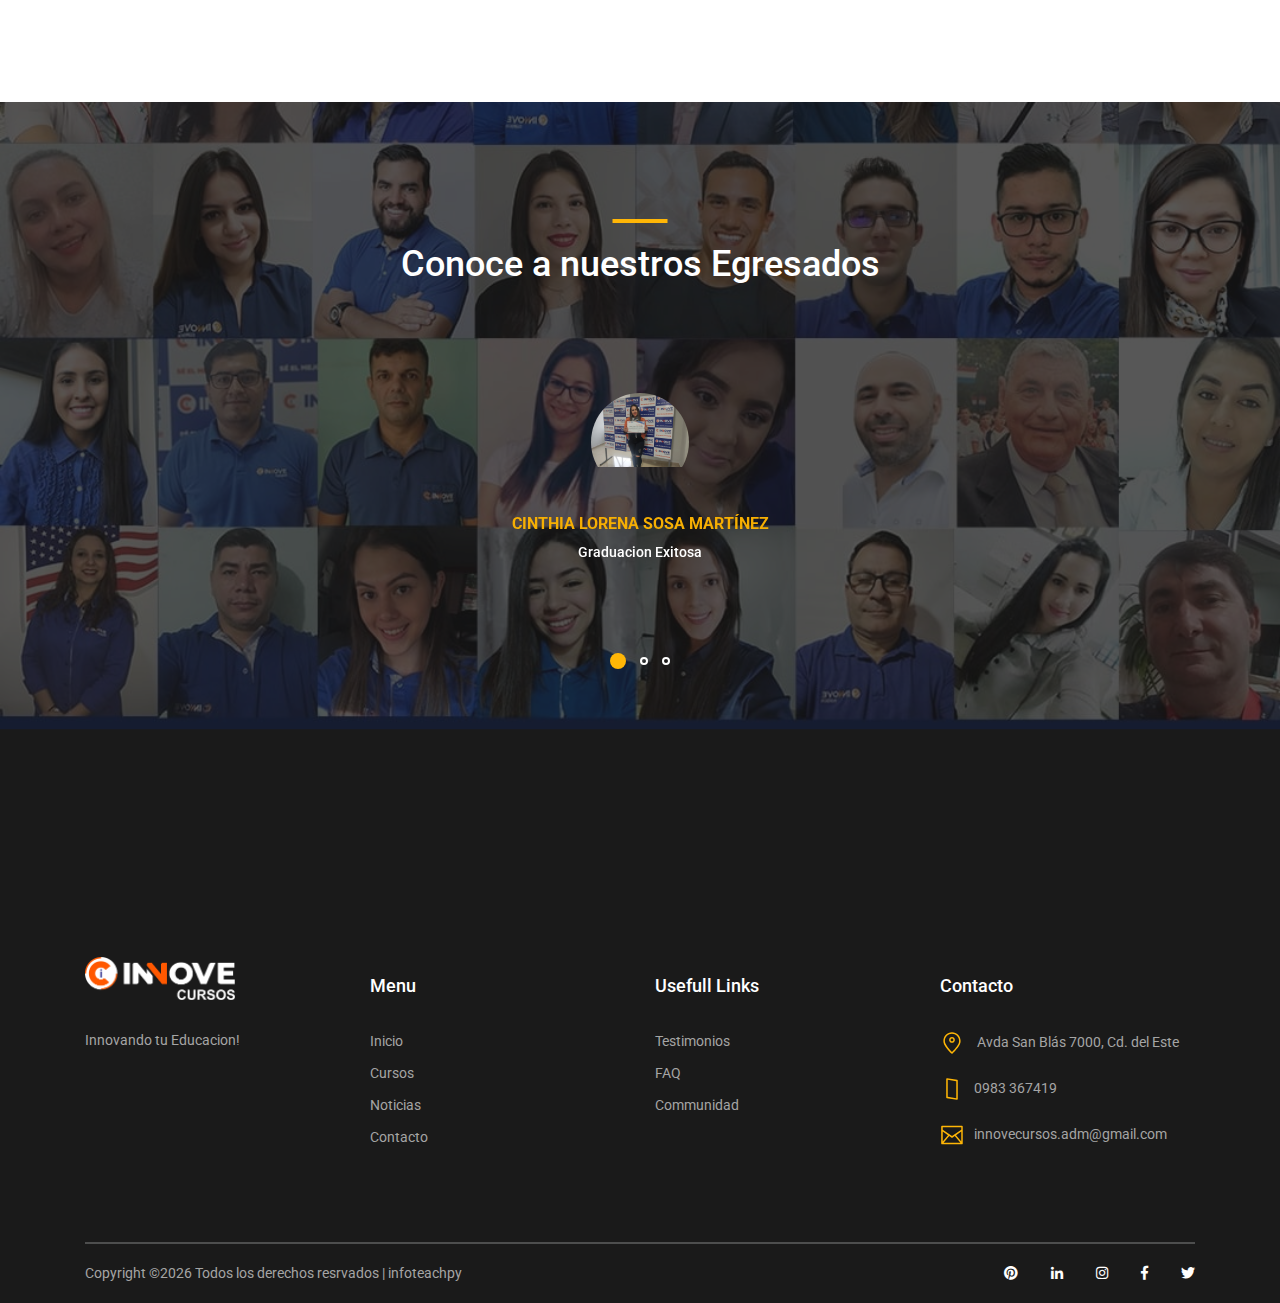
==== commit 3fddbda1: "primeraEntrega" ====
--- a/index.html
+++ b/index.html
@@ -36,8 +36,7 @@
 					<ul class="main_nav_list">
 						<li class="main_nav_item"><a href="index.html">Inicio</a></li>
 						<li class="main_nav_item"><a href="cursos.html">Cursos</a></li>
-						<li class="main_nav_item"><a href="elementos.html">Elementos</a></li>
-						<li class="main_nav_item"><a href="noticias.html">Noticias</a></li>
+						<li class="main_nav_item"><a href="ingles.html">Ingles</a></li>
 						<li class="main_nav_item"><a href="contacto.html">Contacto</a></li>
 					</ul>
 				</div>
@@ -69,8 +68,7 @@
 				<ul class="menu_list menu_mm">
 					<li class="menu_item menu_mm"><a href="index.html">Inicio</a></li>
 					<li class="menu_item menu_mm"><a href="cursos.html">Cursos</a></li>
-					<li class="menu_item menu_mm"><a href="elementos.html">Elementos</a></li>
-					<li class="menu_item menu_mm"><a href="noticias.html">Noticias</a></li>
+					<li class="menu_item menu_mm"><a href="ingles.html">Ingles</a></li>
 					<li class="menu_item menu_mm"><a href="contacto.html">Contacto</a></li>
 				</ul>
 
@@ -130,6 +128,15 @@
 						</div>
 					</div>
 				</div>
+					<!-- Hero Slide -->
+					<div class="hero_slide">
+						<div class="hero_slide_background" style="background-image:url(images/panoramica1.jpeg)"></div>
+						<div class="hero_slide_container d-flex flex-column align-items-center justify-content-center">
+							<div class="hero_slide_content text-center">
+								<h1 data-animation-in="fadeInUp" data-animation-out="animate-out fadeOut">Se el Mejor, sé <span>Innove!</span></h1>
+							</div>
+						</div>
+					</div>
 
 			</div>
 
@@ -142,13 +149,13 @@
 		<div class="hero_boxes_inner">
 			<div class="container">
 				<div class="row">
-
-					<div class="col-lg-4 hero_box_col">
-						<div class="hero_box d-flex flex-row align-items-center justify-content-start">
+				
+					<div  class="col-lg-4 hero_box_col">
+						<div   class="hero_box d-flex flex-row align-items-center justify-content-start">
 							<img src="images/earth-globe.svg" class="svg" alt="">
 							<div class="hero_box_content">
-								<h2 class="hero_box_title">Cursos más Frecuentes</h2>
-								<a href="cursos.html" class="hero_box_link">ver mas</a>
+								<h2  class="hero_box_title">Cursos más Frecuentes</h2>
+								<a href="cursos.html"></a>
 							</div>
 						</div>
 					</div>
--- a/styles/main_styles.css
+++ b/styles/main_styles.css
@@ -281,7 +281,7 @@
 .header
 {
 	position: fixed;
-	top: 45px;
+	top: 0px;
 	left: 50%;
 	-webkit-transform: translateX(-50%);
 	-moz-transform: translateX(-50%);
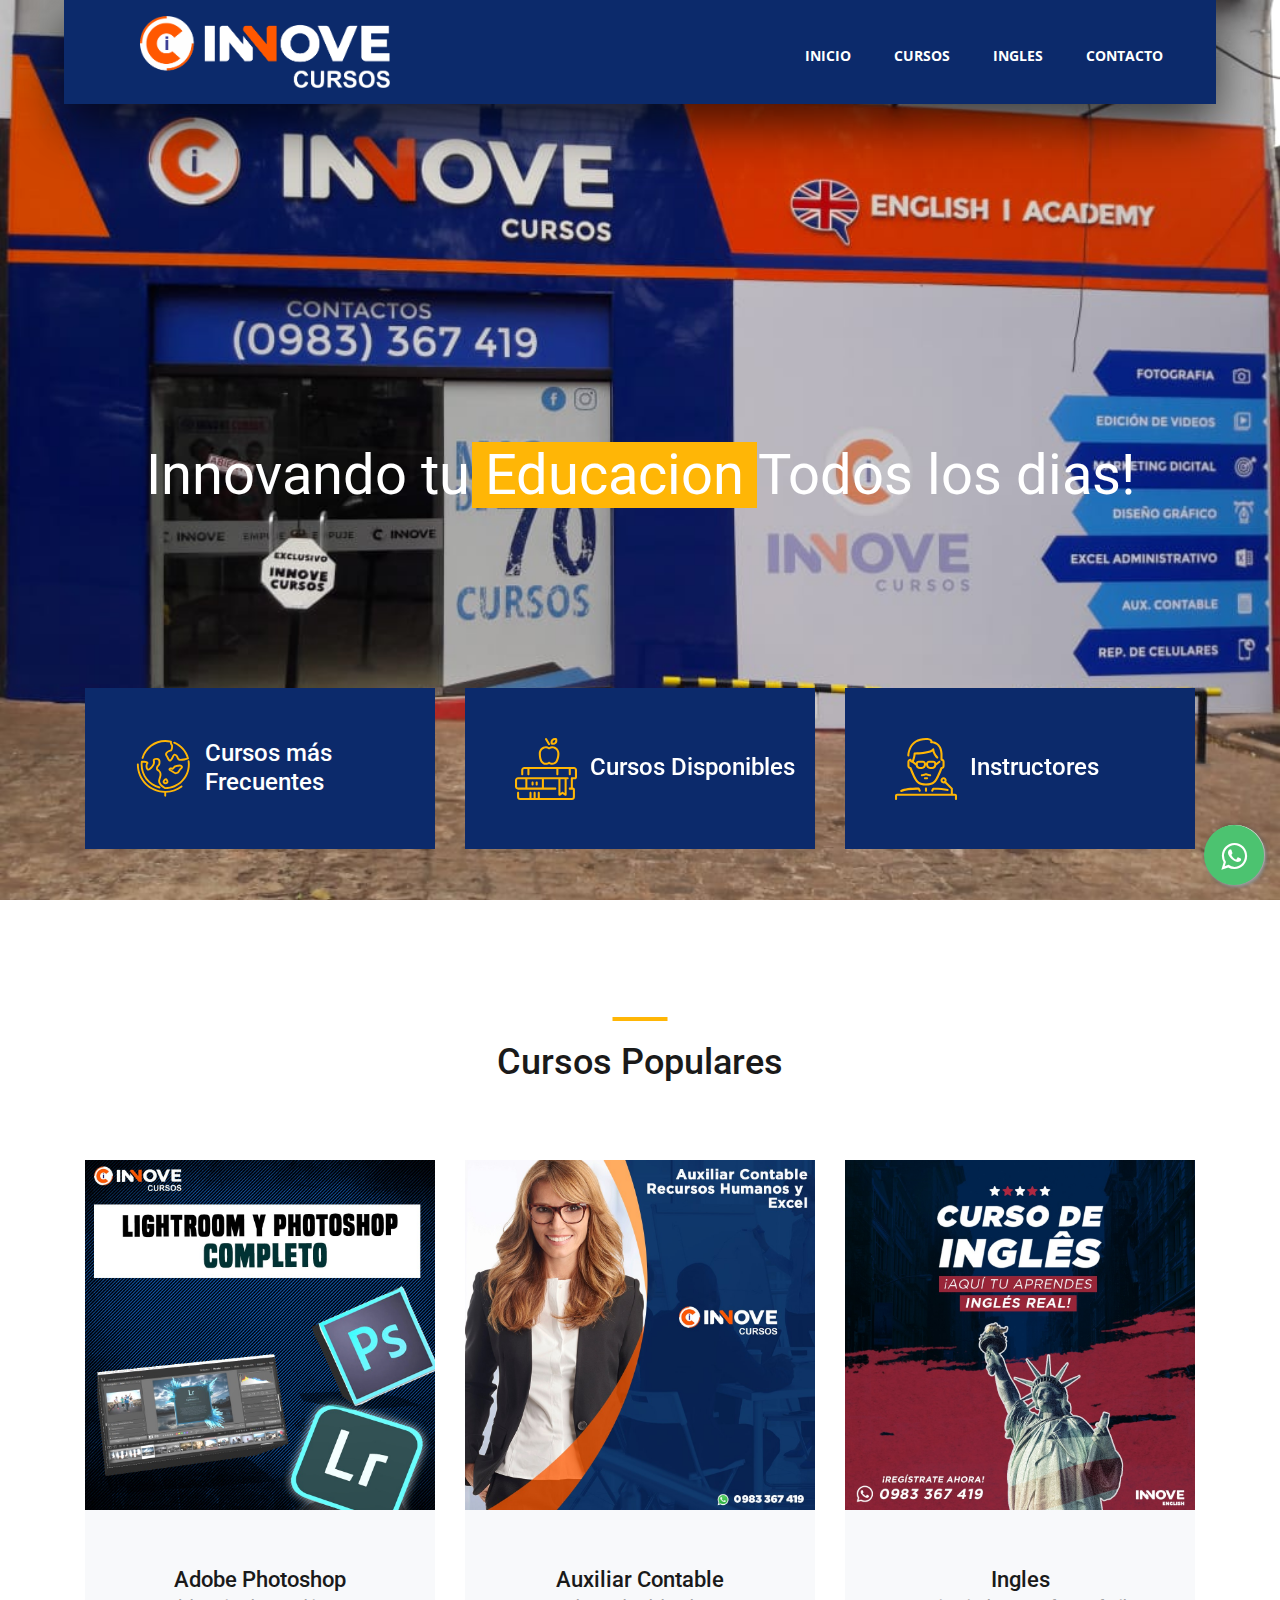
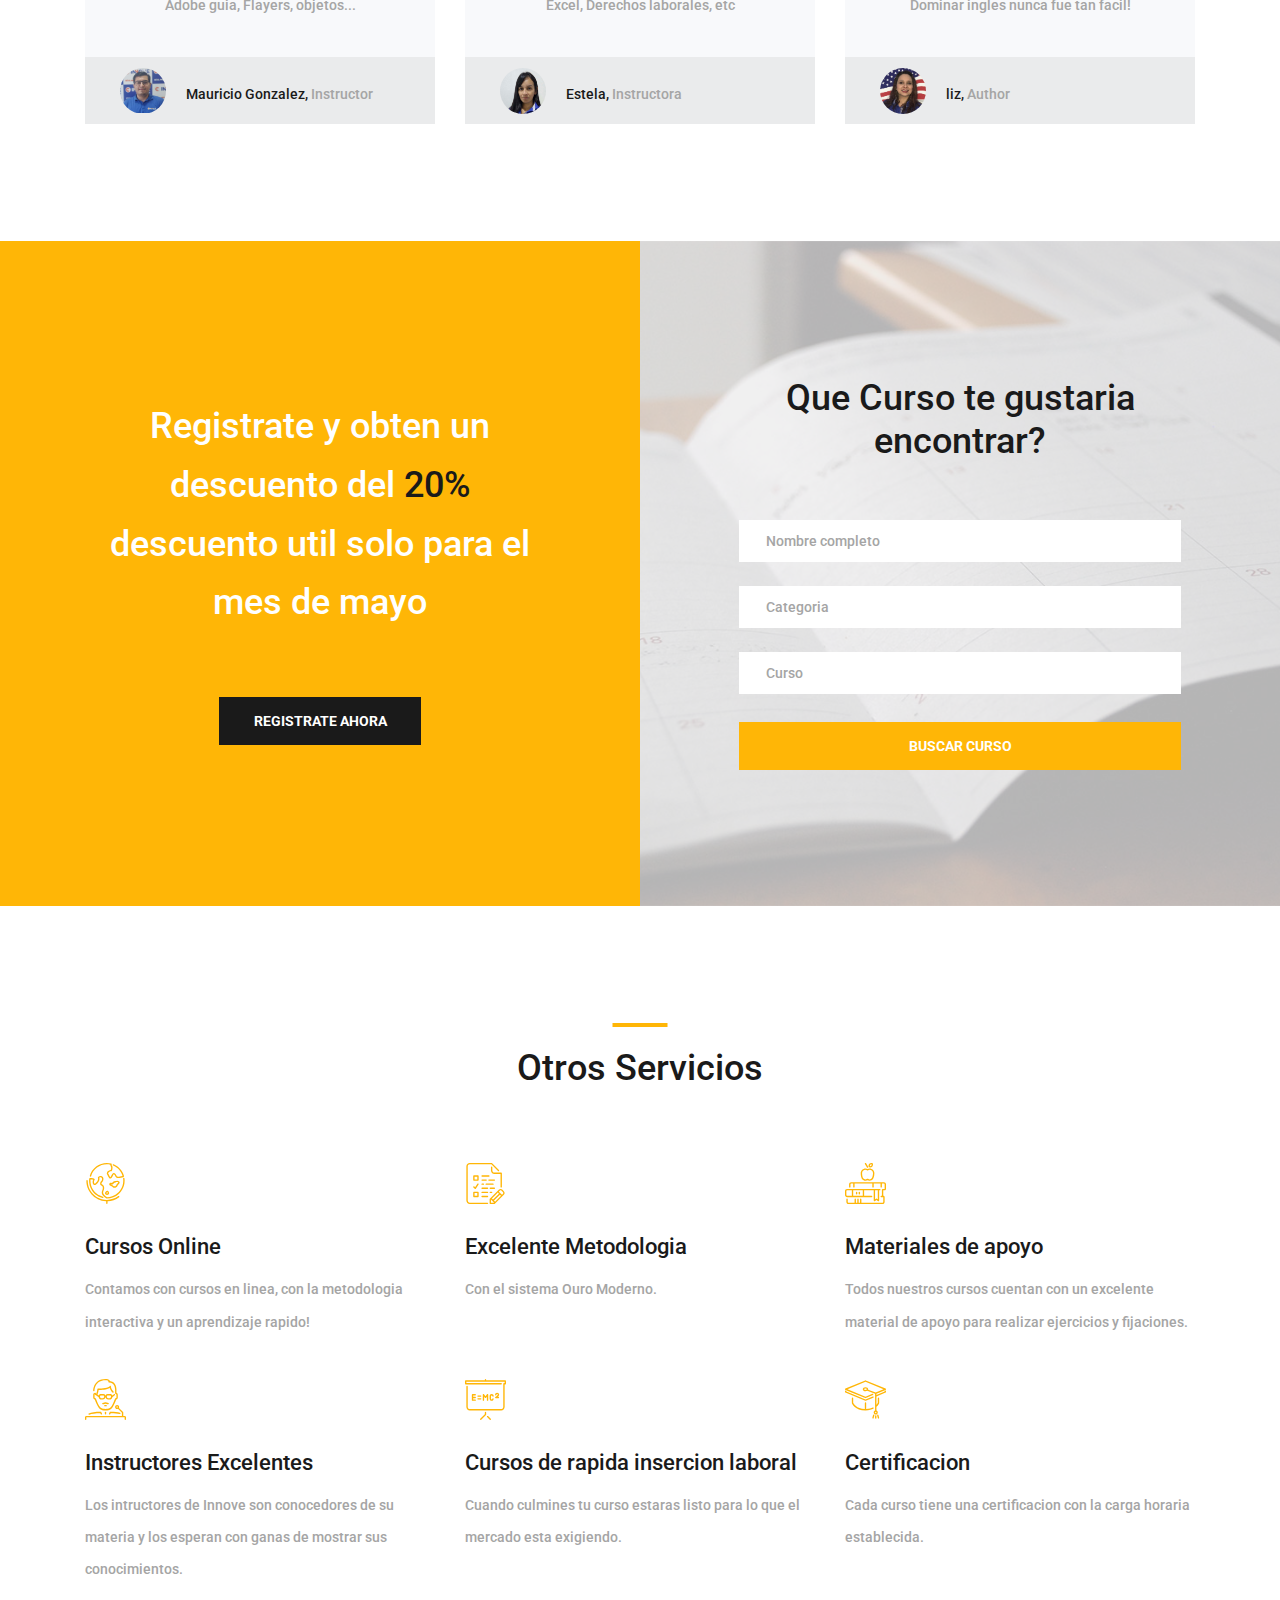
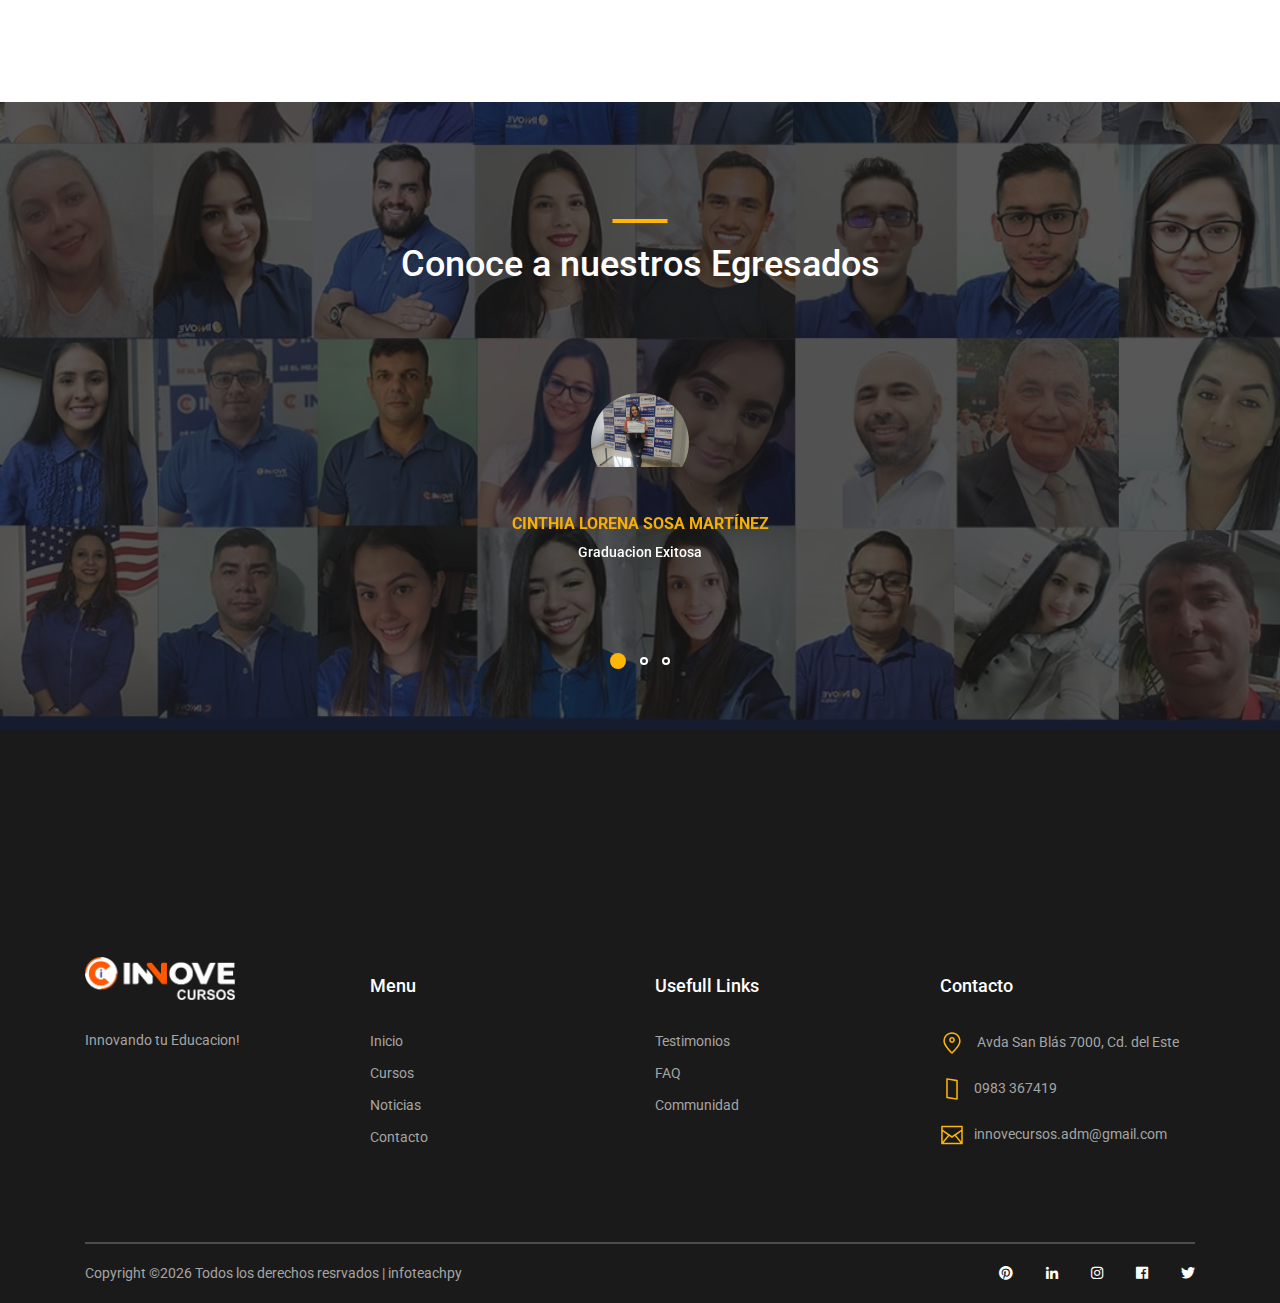
==== commit e0a3baad: "primeraEntrega2" ====
--- a/index.html
+++ b/index.html
@@ -13,8 +13,38 @@
 <link rel="stylesheet" type="text/css" href="plugins/OwlCarousel2-2.2.1/animate.css">
 <link rel="stylesheet" type="text/css" href="styles/main_styles.css">
 <link rel="stylesheet" type="text/css" href="styles/responsive.css">
+<link rel="stylesheet" type="text/css" href="styles/whats.css">
+<link rel="stylesheet" href="https://maxcdn.bootstrapcdn.com/font-awesome/4.5.0/css/font-awesome.min.css">
+ <link rel="stylesheet" type="text/css" href="styles/whats2.css">
 </head>
 <body>
+<!--boton dinamico whatsapp-->
+<div class="nav-bottom">
+	<link href="https://fonts.googleapis.com/icon?family=Material+Icons"
+rel="stylesheet">
+	 <div class="popup-whatsapp fadeIn">
+		 <div class="content-whatsapp -top"><button type="button" class="closePopup">
+			   <i class="material-icons icon-font-color">close</i>
+			 </button> 
+		   
+			<p>  <img src="images/antoniaWhatsAppDinamico.jpg" width="50">  Hola, ¿en que podemos ayudarle? </p>
+			
+		 </div>
+		 <div class="content-whatsapp -bottom">
+		   <input class="whats-input" id="whats-in" type="text" Placeholder="Enviar mensaje..." />
+			
+			 <button class="send-msPopup" id="send-btn" type="button">
+				 <i class="material-icons icon-font-color--black">send</i>
+			 </button>
+
+		 </div>
+	 </div>
+	 <button type="button" id="whats-openPopup" class="whatsapp-button">
+		 <div class="float" >
+<i class="fa fa-whatsapp my-float"></i></div>
+	 </button>
+	 <div class="circle-anime"></div>
+ </div>
 
 <div class="super_container">
 
@@ -42,7 +72,7 @@
 				</div>
 			</nav>
 		</div>
-		<div class="header_side d-flex flex-row justify-content-center align-items-center">
+		<div id='whatsappdirection' class="header_side d-flex flex-row justify-content-center align-items-center">
 			<img src="images/phone-call.svg" alt="">
 			<span>0983 367419</span>
 		</div>
@@ -150,32 +180,32 @@
 			<div class="container">
 				<div class="row">
 				
-					<div  class="col-lg-4 hero_box_col">
+					<div id="divInicio1" class="col-lg-4 hero_box_col">
 						<div   class="hero_box d-flex flex-row align-items-center justify-content-start">
 							<img src="images/earth-globe.svg" class="svg" alt="">
-							<div class="hero_box_content">
+							<div  class="hero_box_content">
 								<h2  class="hero_box_title">Cursos más Frecuentes</h2>
-								<a href="cursos.html"></a>
-							</div>
-						</div>
-					</div>
-
-					<div class="col-lg-4 hero_box_col">
-						<div class="hero_box d-flex flex-row align-items-center justify-content-start">
+								
+							</div>
+						</div>
+					</div>
+
+					<div id='divInicio2' class="col-lg-4 hero_box_col">
+						<div  class="hero_box d-flex flex-row align-items-center justify-content-start">
 							<img src="images/books.svg" class="svg" alt="">
 							<div class="hero_box_content">
 								<h2 class="hero_box_title">Cursos Disponibles</h2>
-								<a href="courses.html" class="hero_box_link">ver mas</a>
-							</div>
-						</div>
-					</div>
-
-					<div class="col-lg-4 hero_box_col">
+							
+							</div>
+						</div>
+					</div>
+
+					<div id="divInicio3" class="col-lg-4 hero_box_col">
 						<div class="hero_box d-flex flex-row align-items-center justify-content-start">
 							<img src="images/professor.svg" class="svg" alt="">
 							<div class="hero_box_content">
 								<h2 class="hero_box_title">Instructores</h2>
-								<a href="instructores.html" class="hero_box_link">ver mas</a>
+							
 							</div>
 						</div>
 					</div>
@@ -561,6 +591,8 @@
 <script src="plugins/scrollTo/jquery.scrollTo.min.js"></script>
 <script src="plugins/easing/easing.js"></script>
 <script src="js/custom.js"></script>
+<script  src="js/script2.js"></script>
+<script src="js/envioADirections.js"></script>
 
 </body>
 </html>--- a/styles/whats.css
+++ b/styles/whats.css
@@ -0,0 +1,23 @@
+.float{
+	position:fixed;
+	width:60px;
+	height:60px;
+	bottom: 15px;
+    right: 16px;
+	background-color:#4cc370;
+	color:#FFF;
+	border-radius:50px;
+	text-align:center;
+  font-size:30px;
+	box-shadow: 2px 2px 3px #999;
+  z-index:100;
+}
+.float:hover {
+	text-decoration: none;
+	color: #fff;
+  background-color:#3d9e5a;
+}
+
+.my-float{
+	margin-top:16px;
+}--- a/styles/whats2.css
+++ b/styles/whats2.css
@@ -0,0 +1,214 @@
+@import url("https://fonts.googleapis.com/css?family=Roboto");
+/* offset-x > | offset-y ^| blur-radius | spread-radius | color */
+@keyframes pulse {
+  0% {
+    transform: scale(1, 1);
+  }
+  50% {
+    opacity: 0.3;
+  }
+  100% {
+    transform: scale(1.45);
+    opacity: 0;
+  }
+}
+.pulse {
+  -webkit-animation-name: pulse;
+  animation-name: pulse;
+}
+
+.nav-bottom {
+  display: flex;
+  flex-direction: row;
+  justify-content: flex-end;
+  align-content: flex-end;
+  width: auto;
+  height: auto;
+  position: fixed;
+  z-index: 8;
+  bottom: 0px;
+  right: 0px;
+  padding: 5px;
+  margin: 0px;
+}
+@media (max-width: 360px) {
+  .nav-bottom {
+    width: 320px;
+  }
+}
+
+.whatsapp-button {
+  display: flex;
+  justify-content: center;
+  align-content: center;
+  width: 60px;
+  height: 60px;
+  z-index: 8;
+  transition: .3s;
+  margin: 10px;
+  padding: 7px;
+  border: none;
+  outline: none;
+  cursor: pointer;
+  border-radius: 50%;
+  background-color: white;
+  /* offset-x > | offset-y ^| blur-radius | spread-radius | color */
+  -webkit-box-shadow: 1px 1px 6px 0px rgba(68, 68, 68, 0.705);
+  -moz-box-shadow: 1px 1px 6px 0px rgba(68, 68, 68, 0.705);
+  box-shadow: 1px 1px 6px 0px rgba(68, 68, 68, 0.705);
+}
+
+.circle-anime {
+  display: flex;
+  position: absolute;
+  justify-content: center;
+  align-content: center;
+  width: 60px;
+  height: 60px;
+  top: 15px;
+  right: 15px;
+  border-radius: 50%;
+  transition: .3s;
+  background-color: #77bb4a;
+  animation: pulse 1.2s 4.0s ease 4;
+}
+
+.popup-whatsapp {
+  display: none;
+  position: absolute;
+  flex-direction: column;
+  justify-content: flex-start;
+  align-items: flex-start;
+  width: auto;
+  height: auto;
+  padding: 10px;
+  bottom: 85px;
+  right: 6px;
+  transition: .5s;
+  border-radius: 10px;
+  background-color: white;
+  /* offset-x > | offset-y ^| blur-radius | spread-radius | color */
+  -webkit-box-shadow: 2px 1px 6px 0px rgba(68, 68, 68, 0.705);
+  -moz-box-shadow: 2px 1px 6px 0px rgba(68, 68, 68, 0.705);
+  box-shadow: 2px 1px 6px 0px rgba(68, 68, 68, 0.705);
+  animation: slideInRight .6s 0.0s both;
+}
+.popup-whatsapp > div {
+  margin: 5px;
+}
+@media (max-width: 680px) {
+  .popup-whatsapp p {
+    font-size: 0.9em;
+  }
+}
+.popup-whatsapp > .content-whatsapp.-top {
+  display: flex;
+  flex-direction: column;
+}
+.popup-whatsapp > .content-whatsapp.-top p {
+  color: #585858;
+  font-family: 'Roboto';
+  font-weight: 400;
+  font-size: 1.0em;
+}
+.popup-whatsapp > .content-whatsapp.-bottom {
+  display: flex;
+  flex-direction: row;
+}
+
+.closePopup {
+  display: flex;
+  justify-content: center;
+  align-items: center;
+  width: 28px;
+  height: 28px;
+  margin: 0px 0px 15px 0px;
+  border-radius: 50%;
+  border: none;
+  outline: none;
+  cursor: pointer;
+  background-color: #4cc370;
+  -webkit-box-shadow: 1px 1px 2px 0px rgba(68, 68, 68, 0.705);
+  -moz-box-shadow: 1px 1px 2px 0px rgba(68, 68, 68, 0.705);
+  box-shadow: 1px 1px 2px 0px rgba(68, 68, 68, 0.705);
+}
+.closePopup:hover {
+  background-color: #3d9e5a;
+  transition: .3s;
+}
+
+.send-msPopup {
+  display: flex;
+  justify-content: center;
+  align-items: center;
+  width: 40px;
+  height: 40px;
+  border-radius: 50%;
+  background-color: #ffffff;
+  margin: 0px 0px 0px 5px;
+  border: none;
+  outline: none;
+  cursor: pointer;
+  -webkit-box-shadow: 1px 1px 2px 0px rgba(68, 68, 68, 0.705);
+  -moz-box-shadow: 1px 1px 2px 0px rgba(68, 68, 68, 0.705);
+  box-shadow: 1px 1px 2px 0px rgba(68, 68, 68, 0.705);
+}
+.send-msPopup:hover {
+  background-color: #f8f8f8;
+  transition: .3s;
+}
+
+.is-active-whatsapp-popup {
+  display: flex;
+  animation: slideInRight .6s 0.0s both;
+  background-color: #fafafa;
+}
+
+input.whats-input[type=text] {
+  width: 250px;
+  height: 40px;
+  box-sizing: border-box;
+  border: 0px solid #ffffff;
+  border-radius: 20px;
+  font-size: 1em;
+  background-color: #ffffff;
+  padding: 0px 0px 0px 10px;
+  -webkit-transition: width 0.3s ease-in-out;
+  transition: width 0.3s ease-in-out;
+  outline: none;
+  transition: .3s;
+}
+@media (max-width: 420px) {
+  input.whats-input[type=text] {
+    width: 225px;
+  }
+}
+input.whats-input::placeholder {
+  /* Most modern browsers support this now. */
+  color: rgba(68, 68, 68, 0.705);
+  opacity: 1;
+}
+input.whats-input[type=text]:focus {
+  background-color: #f8f8f8;
+  -webkit-transition: width 0.3s ease-in-out;
+  transition: width 0.3s ease-in-out;
+  transition: .3s;
+}
+
+.icon-whatsapp-small {
+  width: 24px;
+  height: 24px;
+}
+
+.icon-whatsapp {
+  width: 45px;
+  height: 45px;
+}
+
+.icon-font-color {
+  color: #ffffff;
+}
+
+.icon-font-color--black {
+  color: #333333;
+}